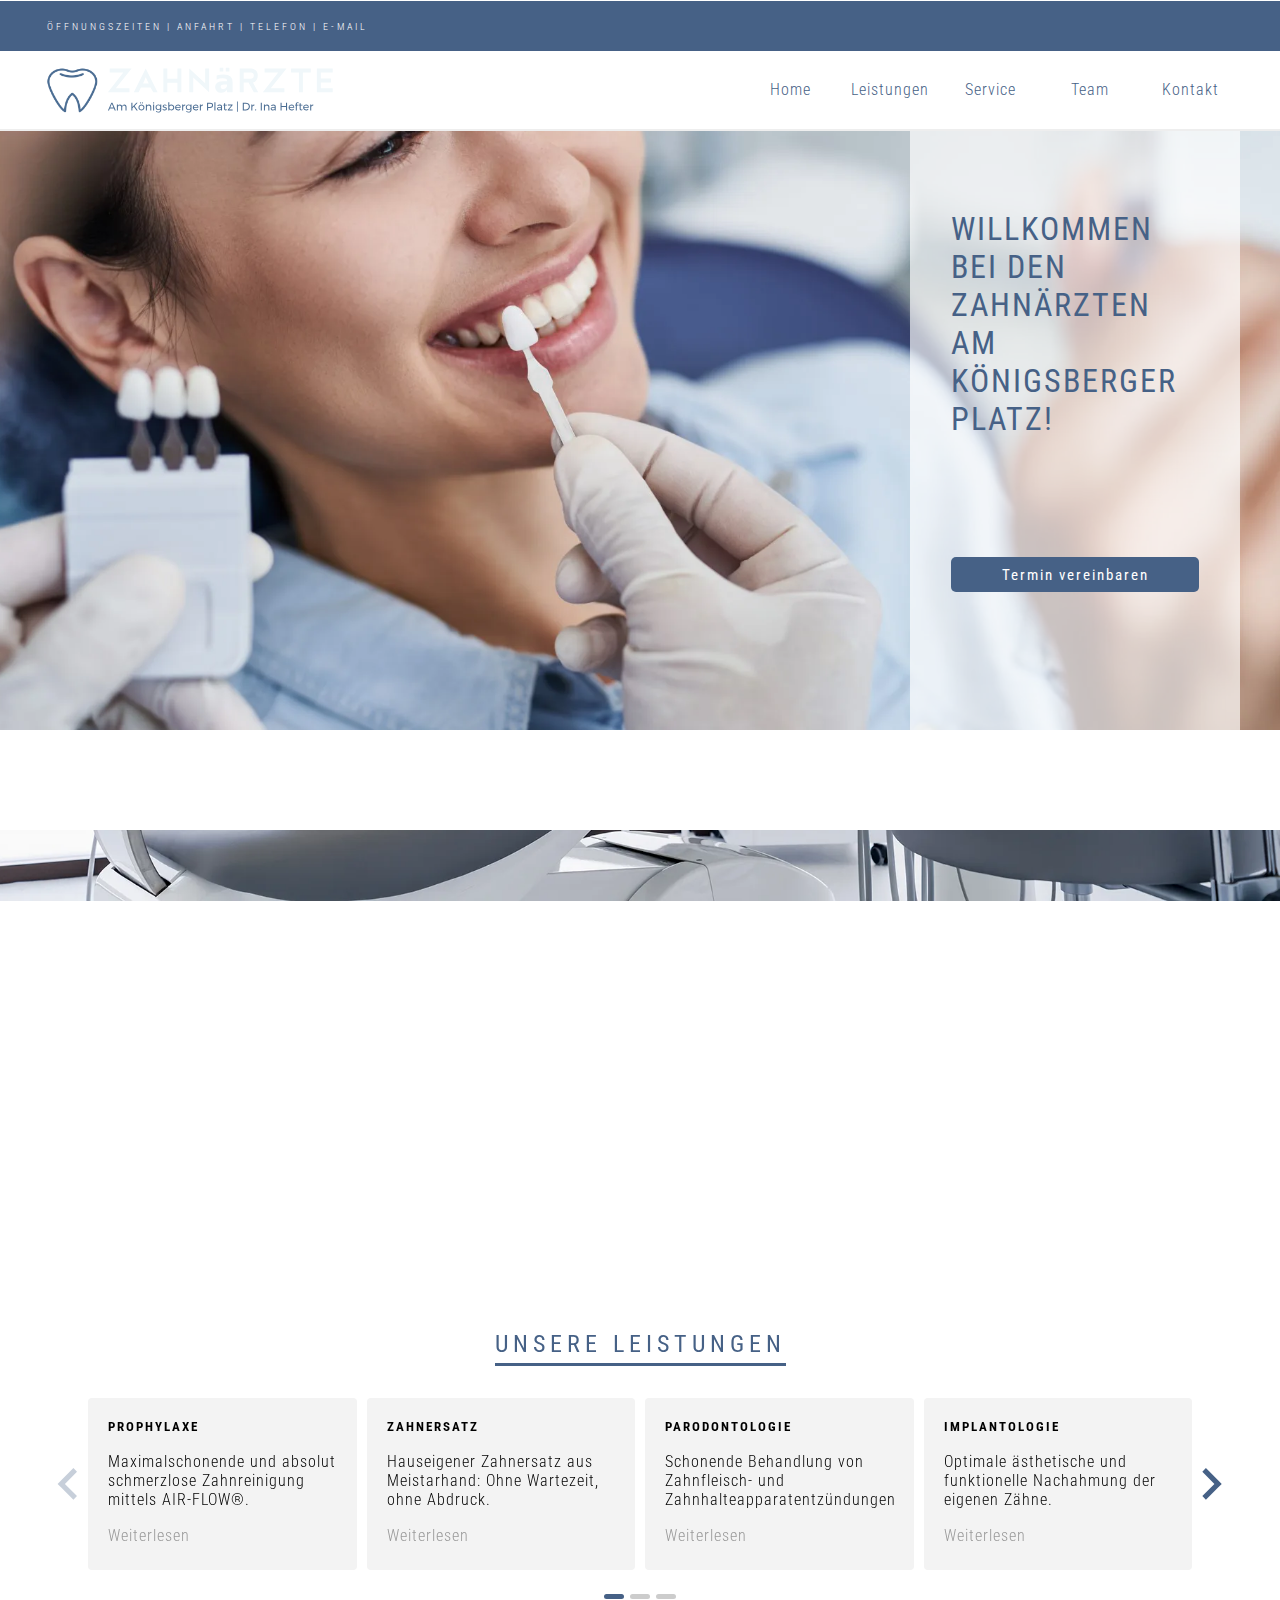
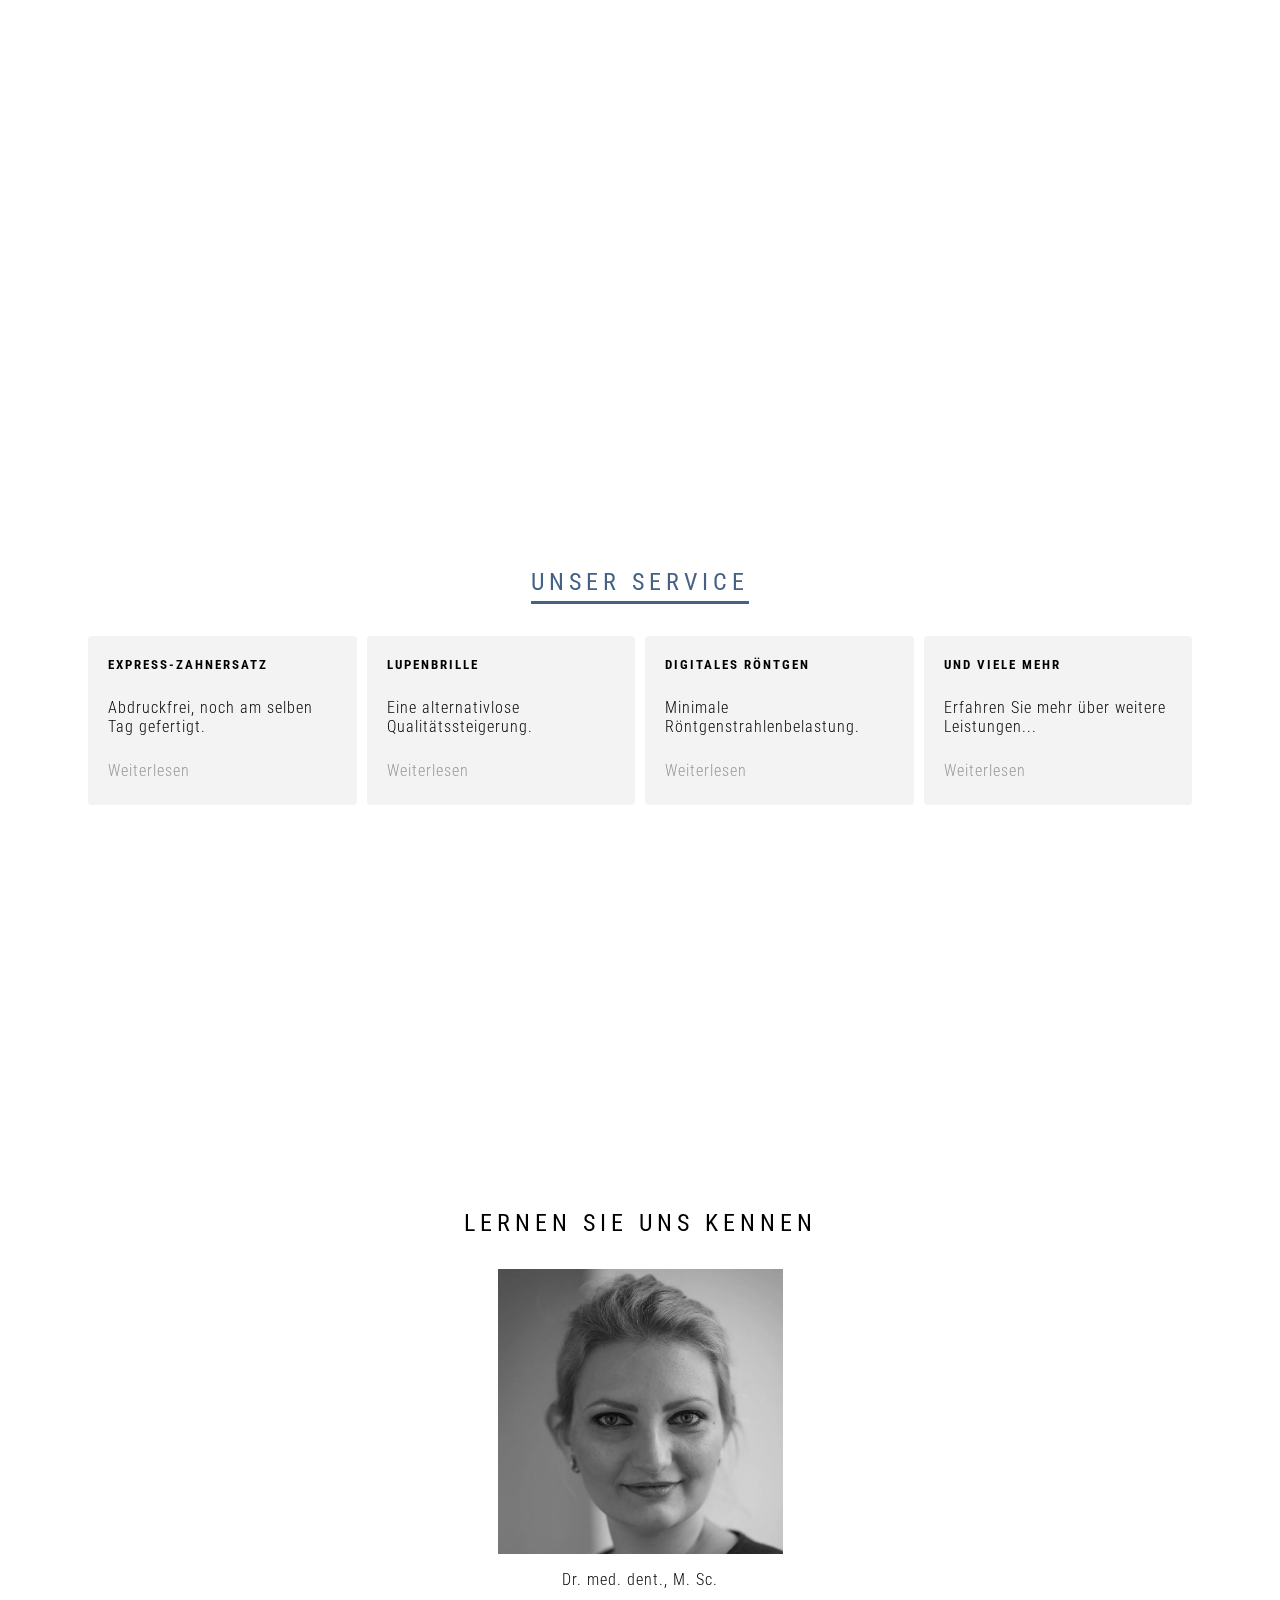
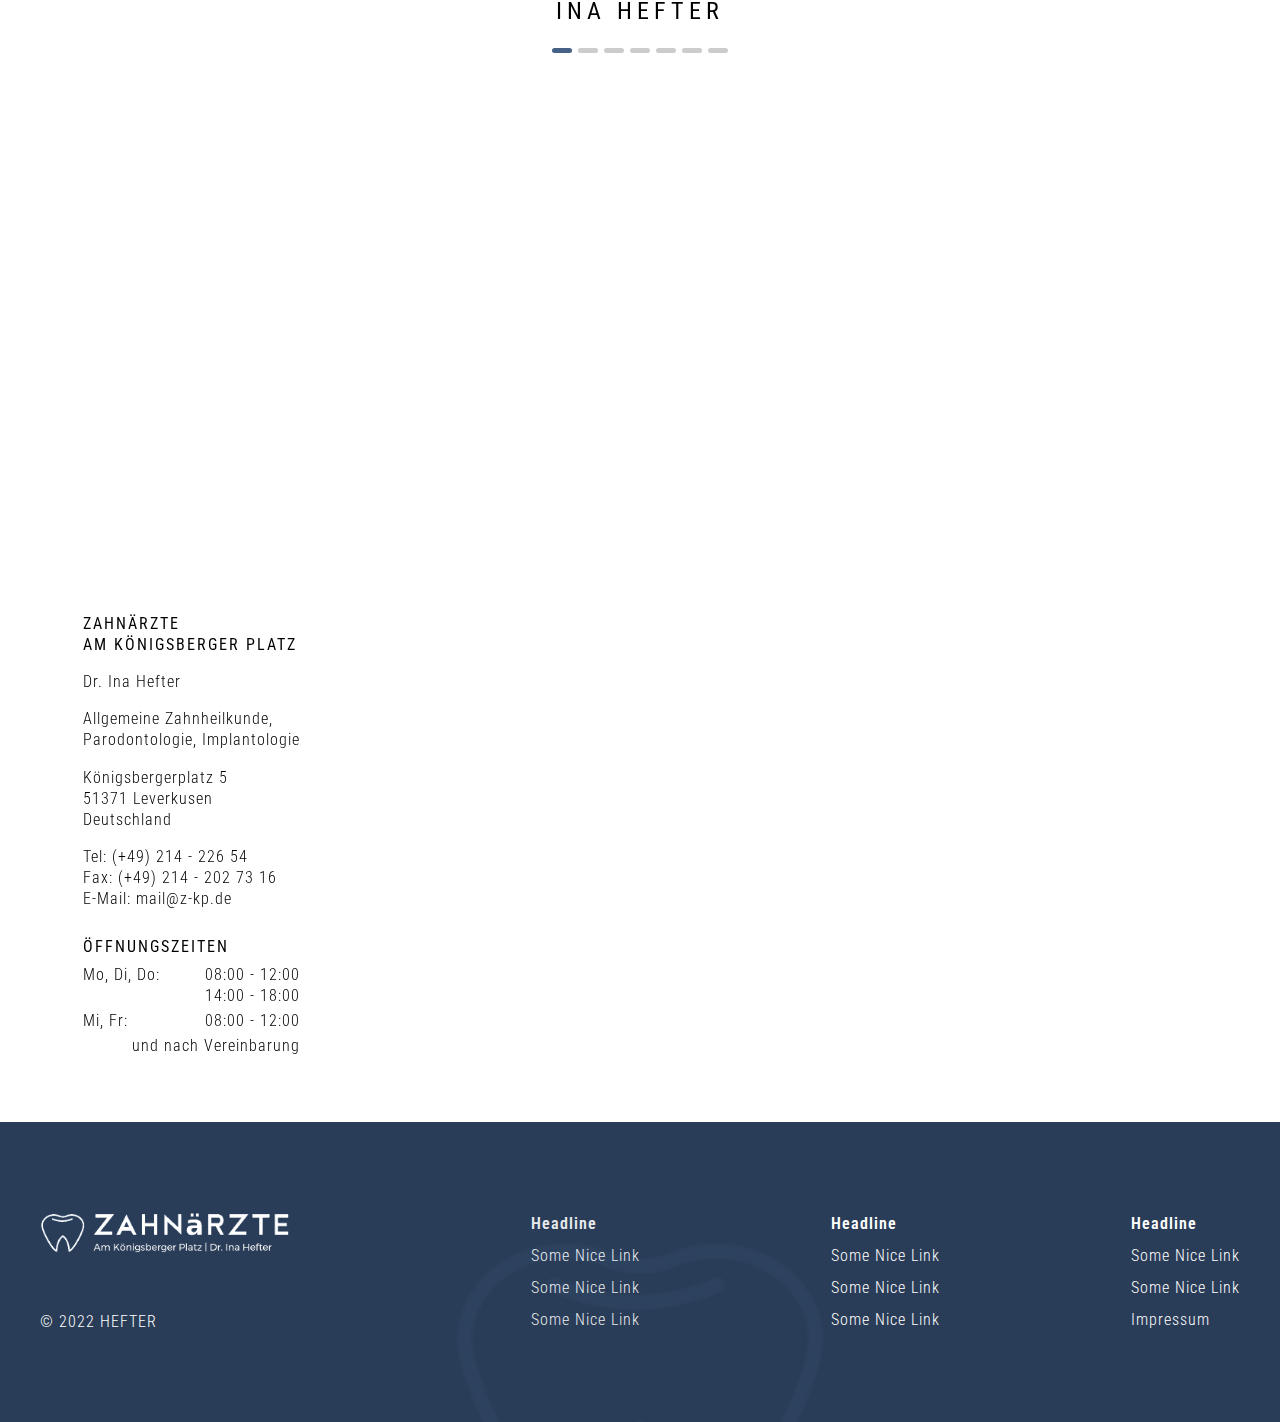
==== index.html @ f8d54158 "meta" ====
<!DOCTYPE html>
<html class="">

<head>
  <meta charset="utf-8" />
  <meta name="viewport" content="width=device-width, initial-scale=1.0, user-scalable=no" />
  <meta name="author" content="Yeon" />
  <meta name="msapplication-tap-highlight" content="no" />
  <meta name="mobile-web-app-capable" content="yes" />
  <meta property="og:title" content="Zahnärzte am Königsberger Platz | by Yeon">
  <meta property="og:type" content="information" />
  <meta property="og:image" content="https://z-kp.de/images/LOGO/1-A0B5CF.svg">
  <meta property="og:url" content="https://z-kp.de/">
  <meta name="twitter:card" content="https://z-kp.de/images/LOGO/1-A0B5CF.svg">
  <meta property="og:description" content="Die besten Zahnärzte in Leverkusen">
  <meta property="og:site_name" content="Zahnärzte am Königsberger Platz">
  <meta name="twitter:image:alt" content="Zahnärzte am Königsberger Platz">

  <title>Zahnärzte am Königsberger Platz | by Yeon</title>
  <link rel="shortcut icon" href="images/LOGO/logo1.ico">
  <link href="index2.css" rel="stylesheet" type="text/css" />
  <link href="https://fonts.googleapis.com/css?family=Ek+Mukta" rel="stylesheet" />
  <link rel="stylesheet" type="text/css" href="assets/splide-theme.css" />

  <script type="text/javascript" src="assets/jquery.min.js"></script>
  <link rel="stylesheet" href="https://cdnjs.cloudflare.com/ajax/libs/font-awesome/5.14.0/css/all.min.css"
    integrity="sha512-1PKOgIY59xJ8Co8+NE6FZ+LOAZKjy+KY8iq0G4B3CyeY6wYHN3yt9PW0XpSriVlkMXe40PTKnXrLnZ9+fkDaog=="
    crossorigin="anonymous" />
  <link rel="preconnect" href="https://fonts.googleapis.com">
  <link rel="preconnect" href="https://fonts.gstatic.com" crossorigin>
  <link
    href="https://fonts.googleapis.com/css2?family=Roboto+Condensed:wght@300;400&family=Roboto:wght@300&display=swap"
    rel="stylesheet">

</head>

<body onload="document.body.style.opacity='1'; window.scrollTo(0, 1);">

  <div id="lightbox">
    <div id="modal">
      <div id="modal-content">Content</div>
      <div id="closeButton">Schließen</div>
    </div>
  </div>

  <!-- HIER SIND DIE LIGHTBOXEN -->
  <div style="display:none;">
    <div id="yztest" class="lightbox-entry">
      Hallo Age!
    </div>
    <div id="inahefter" class="lightbox-entry">
      <div class="avatar-wrapper" style="background-color: inherit">
        <div class="avatar" style="
                  background-position: 60% 50%;
                  background-image: url(images/ina.webp);
                  padding-top: 14.3%;
                  margin: 30px;
                "></div>
        <div
          style="display: flex; flex-direction: column; justify-content: flex-start; align-items: flex-start; margin: 20px;">
          <div class="name" style="margin: 0">Dr. med. dent., M. Sc. Ina Hefter</div>
          <div class="info-text">
            Jahrgang 1985<br />
            Studium der Zahnmedizin an der Universität zu Köln
            (2004 – 2010)<br />
            Zahnärztliche Approbation (2011)<br />
            Angestellte Zahnärztin in zahnärztlicher Praxis Dr. Schulte Köln
            und Praxisgemeinschaft Dr. Anhöck/Sauser, Leverkusen (2012 –
            2016)<br />
            Übernahme der Praxisgemeinschaft Dr. Anhöck/Sauser, Leverkusen
            (2017)<br />
            Fort- und Weiterbildungen:<br /> 2012 Curriculum „Minimalinvasive
            Implantologie“<br /> Herne 2013 – 2016 Masterstudium „Orale
            Chirurgie/ Implantologie“ an der Danube Private University,
            Krems<br /> Österreich 2016 Curriculum Endodontie, Endoplus Akademie,
            Curriculum CAD/CAM (Dirgitale Zahnheilkunde)<br /> Hobbies: Zeichnen,
            Malen, angewandte Kunst
          </div>
        </div>
      </div>
    </div>
    <div id="prophylaxe" class="lightbox-entry">
      <div>
        <h1>Prophylaxe: Maximalschonende und absolut schmerzlose Zahnreinigung mittels AIR-FLOW®.</h1>
        <p>Maximalschonende und absolut schmerzlose Zahnreinigung mittels AIR-FLOW®MASTER-Gerät nach modernster
          EMS Guided biofilm therapy (GBT)
        </p>
        <p>Unsere speziell geschulten Assistentinnen benutzen ultrafeines Aminosäurepulver auf dem neuesten Stand
          der Medizintechnik und Wissenschaft der Prophylaxe. Dadurch erhalten unsere Patienten nicht nur eine
          sicherere und schonende, sondern auch eine angenehmere und zeitsparendere Behandlung.
          Durch die effektivere Entfernung der schädlichen mikrobiellen Beläge werden Munderkrankungen wie Karies
          und Parodontitis bei Erwachsenen und Jugendlichen viel früher erkannt oder komplett vermieden.
        </p>
        <hr />
        <ul>
          <li><b>Individualprophylaxe für Kinder und Jugendliche:</b> <br>Beratung zur Mundhygiene
            und Ernährung, Versiegelungen der Kauflächen und regelmäßige Fluoridierung stärkt die Zähne und erhält sie
            kariesfrei schon im Kindesalter </li>
          <li><b>Professionelle Zahnreinigung:</b><br>Hält Ihr Zahnfleisch gesund, und ihre Zähne
            hell, glatt und kariesresistent. Durch die regelmäßige Entfernung des schädlichen Zahnbelags an den
            unzugänglichen Stellen beugen Sie Karies und Parodontitis vor. Harte und weiche Beläge und Verfärbungen
            werden von den Zahnoberflächen, aus den Zwischenräumen/den Zahnfleischtaschen schmerzfrei entfernt.
            Anschließend erfolgt eine Fluoridierung, um die Zahnflächen vor erneuten Säureangriffen der
            Kariesbakterien zu schützen. Besonders wichtig ist sie auch für unsere Implantatpatienten. Durch die
            professionelle Zahnreinigung sowie den halbjährlichen Kontrolluntersuchungen (Recall) haben Sie den
            Grundstein für lang anhaltende Freude an Ihren eigenen natürlichen Zähne gelegt.</li>
          <li><b>UPT (unterstützende Parodontitistherapie):</b> <br>individuelle Nachsorge für
            unsere Parodontitispatienten. (Siehe unten)</li>
          <li><b>Recall: </b><br>Erinnerung an die jährliche Kontrolluntersuchung</li>
        </ul>
        <h1>UPT (Unterstützende Parodontitis Therapie)
        </h1>
        <p>
          Der schädliche bakterielle Zahnbelag (Biofilm) verursacht die chronische Parodontitis. Deshalb ist eine
          regelmäßige Nachsorge zur langfristigen erfolgreichen Bekämpfung der wiederkehrenden Zahnbettentzündung
          unabdingbar. Um langfristige Stabilisierung der
          Entzündungsfreiheit zu erreichen, sollte jeder Patient nach der Parodontitis -
          Hauptbehandlung in das Nachsorgeprogramm (UPT) aufgenommen werden. Die neuesten wissenschaftlichen Studien
          haben außerdem nachgewiesen, dass diese chronische Erkrankung der Mundhöhle auch enorme Auswirkungen
          auf die allgemeine Gesundheit hat. Sie ist mit stark erhöhtem Risiko für Herz-Kreislauf-Erkrankungen,
          Schlaganfälle, Diabetes, Frühgeburten
          und Atemwegserkrankungen verbunden. Dadurch gewinnt die Früherkennung und Kontrolle dieser Erkrankung noch
          mehr an Bedeutung, da sie neben Zahnverlust auch andere gravierendere Folgen für Ihre allgemeine Gesundheit
          haben kann. <br><br> Bei der UPT wird ein strikt individueller Prophylaxe-Plan für jeden Patienten erstellt,
          als Voraussetzung für die erfolgreiche Bekämpfung des schädlichen Biofilms. Unsere speziell geschulte
          Prophylaxemitarbeiterin trägt dafür Sorge, den Patienten zu instruieren und motivieren, zu Hause die
          geeignete Mundhygiene zu betreiben. Das individuelle Parodontitisrisiko und die Häufigkeit der
          Kontrollbesuche werden ermittelt, die kritischen Stellen an den Zahn- bzw. Wurzeloberflächen erkannt und von
          diesen Bakterien in weicher (Granulationsgewebe) oder mineralisierter Form (Konkremente) regelmäßig befreit.
          Nur durch diese gezielte und regelmäßige Prophylaxe und Remotivation hält man die immer wiederkehrende
          Entzündung in Schach. Ausgesprochen wichtig ist dieser Aspekt bei Patienten mit Zahnimplantaten. Die
          Implantate bedürfen einer viel penibleren Nachsorge und Pflege zur Vorbeugung einer Zahnfleischentzündung
          im Vergleich zu den eigenen Zähnen.</p>
        <p></p>
      </div>
    </div>

    <div id="prothetik" class="lightbox-entry">
      <h1 style="padding-bottom: 5px;border-bottom: 3px solid var(--primary-color);width: fit-content;">Prothetik</h1>
      <ul style="padding-left: 1.3rem">
        <li><b>Festsitzender Zahnersatz:</b> Inlays Kronen/ Kronen/ Brücken aus Gold, Metallkeramik,
          Vollkeramik</li>
        <li><b>Implantatgetragener festsitzender oder herausnehmbarer Zahnersatz </b> </li>
        <li><b>Herausnehmbar Zahnersatz</b></li>
        <li><b>Deutsches Meisterlabor:</b> Unser
          Meister-geführtes Praxislabor fertigt im Haus jede zahntechnische Arbeit für unsere Patienten vollständig und
          ausnahmslos an. Damit erfüllen wir die erwarteten hohen ästhetischen Ansprüche
          und Qualität der Einzelanfertigungen und haben immer einen persönlichen Ansprechpartner vor Ort. Durch
          die modernste Technik können wir metallfreie keramische Kronen und Brücken am gleichen Tag fertigstellen,
          sodass die Patienten
          nicht mit lästigen Provisorien und extra Anprobeterminen wochenlang rechnen müssten. Patienten, die unter
          starkem Würgereiz oder Atemwegserkrankugen leiden, können erleichtert sein: Diese Laser-Technik ermöglicht die
          Abdrucknahme innerhalb von Sekunden und ohne fließende Silikonmassen im Mund.
          Biokompatibilität, Substanzschonung, Ästhetik, Behandlungskomfort, lange Haltbarkeit und Stabilität sind
          ausschlaggebend für uns, damit Sie wieder selbstbewusst lächeln, sprechen und abbeißen können, auch wenn Sie
          schon Zahnverlust erlitten haben.
        </li>

      </ul>
    </div>

    <div id="asthetik" class="lightbox-entry">
      <h1>Asthetik</h1>
      <ul>
        <li><b>Zahnaufhellung (Bleaching vor Ort, Anfertigung von Bleachingschienen für Nutzung zu
            Hause):</b>
          Der natürliche Prozess des Nachdunkelns unserer Zähne wird durch ein schonendes Verfahren aufgehoben. Je nach
          Methode kann eine Aufhellung um mehrere Farbstufen erreicht werden.</li>
        <li><b>Zahnstellungskorrekturen:</b> unsichtbare Schienen zur Begradigung der Frontzähne</li>
        <li><b>hochwertige zahnfarbene Füllungen aus Composite </b> </li>
        <li><b>keramische Veneers (Abdeckung):</b> Das sind hauchdünne Verblendschalen auch
          hochwertiger Keramik, die meist auf die Frontzähne aufgeklebt werden. Dadurch kann man zahnsubstanzschonend
          Stellungskorrekturen vornehmen und eine Harmonisierung des Zahnbogens erreichen. Diese sind hochglanz-poliert
          und glasiert und
          verfärben sich nicht.</li>
        <li><b>keramische Inlays und Teilkronen:</b> bei größeren Substanzverlusten im
          Seitenzahnbereich, und wenn eine normale Zahnfüllung keine Stabilität für den Zahn bieten kann</li>
        <li><b>vollkeramische Kronen:</b> Durch die natürliche Farbgebung und das wunderbare
          Anschmiegen des Zahnfleisches am Kronenübergang sehen die überkronten Zähne den natürlichen Zähnen zum
          Verwechseln ähnlich.</li>
      </ul>

    </div>

    <div id="implantologie" class="lightbox-entry">
      <h1>Implantologie</h1>
      <p>Zahnerhalt ist immer unser oberstes Ziel. Sind allerdings die Möglichkeiten ausgeschöpft, kann man durch
        Titanimplantate verloren gegangene Zähne optimal ersetzen. Fast jede klinische Situation kann behoben werden:
        vom Ersatz eines fehlenden Einzelzahn ohne Beschädigung der Nachbarzäzne bis hin zur Vollprothese, die fest
        fixiert werden kann. Durch die Nachahmung der natürlichen Zahnwurzeln kann man Ihre Lebensqualität und Ihr
        unbeschwertes Lächeln wiederherstellen. Wir arbeiten mit Implantaten der Firma Camlog/Conelog, einer der
        führenden Anbieter von Komplettsystemen und Produkten für die dentale Implantologie und restaurative
        Zahnheilkunde.
      </p>
      <hr />
      <p>Dank der Zahnimplantate haben wir eine sichere zeitgemäße Alternative zum
        herkömmlichen Zahnersatz. Die Implantate kommen in der Funktion und dem Aussehen den natürlichen eigenen Zähnen
        am nächsten. Sie sind in jedem Alter möglich und eignen sich zum Ersatz von einem bis zu mehreren Zähnen. Oft
        wird dadurch konventioneller herausnehmbarer Zahnersatz heutzutage vollständig vermieden, was zu einer extremen
        Steigerung des Wohlbefindens und der Lebensqualität führt.
        <br><br>
        Der verlorene Zahn hinterlässt eine Lücke im Kieferknochen, in die das Implantat (künstliche Zahnwurzel aus
        reinem Titan) schmerzfrei hineingeschraubt wird. Nach Heilung wird darauf ein Aufbau und eine
        Krone/Prothesenverankerung angebracht. Somit vermeidet man unnötigen Verlust gesunder Zahnsubstanz der
        angrenzenden Nachbarzähne, die bei der konventionellen Brücke geschliffen werden müssen. <br>
        Auch bei zahnlosen Kiefern ist die Befestigung der Prothesen durch Einsatz von Implantaten möglich. Eine
        vorherige penible Untersuchung der Knochenverhältnisse ist Voraussetzung dafür. Die Implantate verhindern
        dadurch sogar weiteren unphysiologischen Knochenabbau, da sie durch die Wiederherstellung der Funktion den
        Knochen wieder günstig belasten.
        Dank moderner minimalinvasiver Verfahren können die operativen Eingriffe schonend und schnell gestaltet werden.
        Die chirurgischen Maßnahmen sind - wenn gut geplant und rechtzeitig durchgeführt - kaum belastend und oft
        blutungsarm für den Patienten, sodass man kaum Schwellungen, Schmerzen oder Blutergüssen befürchten muss.
      </p>
    </div>

    <div id="kariesbehandlung" class="lightbox-entry">
      <ul>
        <li><b>Früherkennung von Karies</b></li>
        <li><b>Minimalinvasive Füllungen</b> </li>
        <li><b>Zahnfarbene Füllungen aus Composite</b></li>
        <li><b>Inlays, Teilkronen, Vollkronen:</b> je nach Defektgröße führen diese zahntechnischen
          Restaurationen zur langjährigen Stabilisierung von ihren Zähnen. Gerade bei abgebrochenen, geschwächten, groß
          gefüllten oder wurzelbehandelten Zähnen und zur Vorbeugung von Zahnbruch, der evtl. zu Zahnverlust führen
          kann, ist dies eingesteht sinnvolle Maßnahme.</li>
      </ul>
    </div>

    <div id="parodontologie" class="lightbox-entry">
      <h1>Parodontologie</h1>
      <h2>
        Behandlung von Zahnfleisch- und Zahnhalteapparatentzündungen</h2>
      Die Parodontitis (Parodontose, bakterielle Entzündung des Zahnhalteapparates) ist eine der weltweit am
      weitesten verbreiteten chronischen Erkrankungen bei den Erwachsenen. Sie zerstört Teile des Zahnhalteapparates
      und verläuft anfangs schmerzlos, schreitet aber langsam und unaufhörlich voran bis die ersten Symptome
      (blutendes Zahnfleisch, schlechter Geschmack-/ Mundgeruch, Zahnlockerung) kommen. Diese chronische Erkrankung
      ist heutzutage der Hauptgrund für Zahnverlust ab dem 40. Lebensjahr und ist zur Volkskrankheit geworden
      (Die letzten deutsche Mundgesundheitsstudien weisen auf eine Behandlungsbedürftigkeit von fast jedem dritten
      Erwachsenen ab dem 35.LJ.). Deswegen hat sich unsere Praxis gezielt auf ihre Bekämpfung konzentriert.
      <br><br>
      <h2>Details</h2> <br><br>
      Sie beginnt meist mit einer latenten Zahnfleischentzündung, die unbehandelt auf den Kieferknochen schleichend
      übergeht
      und den Zahnhalteapparat zerstört. Die Zahnwurzeln sind immer weniger im
      Knochen verankert, es kommt zunehmende Zahnlockerung, Blutung, Aufbissschmerz und es droht Zahnverlust.
      Haupturache für die Entstehung der Parodontitis ist der schädliche bakterielle Zahnbelag (Biofilm), jedoch
      nicht allein: Viele andere Einflüsse (Rauchen, genetische Veranlagung, Hormonumstellungen, Diabetes und
      bestimmte Immunerkrankungen, unzureichende
      Mundhygiene) sind Risikofaktoren, die den Ausbruch der Parodontitis zusätzlich fördern oder ihre Behandlung
      erschweren. Umgekehrt bestehen laut aktueller wissenschaftlicher Studien
      Zusammenhänge zwischen Parodontitis als Ursache für schwer eingestellte Diabetes, Atemwegserkrankungen,
      Herzinfarkt- bzw. Schlaganfallrisiko oder Frühgeburten. Durch eine frühzeitige Erkennung und Ursachenforschung
      lässt sich diese Zahnbettentzündung gezielt erfolgreich behandeln. Das führt dazu, dass immer mehr betroffene
      Patienten, die sich regelmäßig behandeln lassen, ihre eigenen Zähne bis ins hohe Alter erhalten können.
      <br><br>
      Unsere Überzeugung ist es, dass zeitgemäße Zahnmedizin auf Zahnerhalt anstatt Zahnersatz basieren soll. Und
      das ist unser Ziel. (Denn auch der beste Zahnersatz ist nicht mit den eigenen Zähnen gleichzusetzen.)<p></p>
      <p></p>
    </div>

    <div id="endodontie" class="lightbox-entry">
      <h1>Zahnnerv-/ Wurzelbehandlung (Endodontie) </h1>
      <p>
        Endodont bedeutet aus dem Griechischen "das Zahninnere", also der Zahnnerv, der sich in einem grazilen Kanal
        in der Zahnwurzel befindet und an der Wurzelspitze eine Verbindung mit dem Kieferknochen hat. Der Zahnnerv
        entzündet sich in den meisten Fällen aufgrund von Kariesbakterien, die in das Zahninnere vorgedrungen sind.
        Die Entzündung wandert entlang der Wurzelspitze in den Kieferknochen und zerstört ihn. Früher war der Erfolg
        der Wurzelbehandlung sehr stark von der Kanalanatomie (Krümmung und Weite der Nervkanäle, vor allem bei den
        großen Backenzähnen) abhängig und war deswegen meist risikobehaftet. Durch moderne endodontische Behandlung
        wird die Zahnnerverkrankung mit sehr hoher Erfolgsrate geheilt werden. Laut der Deutschen Gesellschaft für
        Zahnerhaltung besteht für eine unkomplizierte Erstbehandlung eine Erfolgschance von bis zu 95%. Mit feinen
        speziellen Instrumenten und desinfizierenden Spülungen wird das entzündliche Gewebe je nach Schweregrad in
        einer oder mehreren Sitzungen unter örtlicher Betäubung schmerzfrei eliminiert, der Hohlraum wird mit einem
        biokompatiblen Material gefüllt. Somit bleibt der eigene Zahn erhalten und muss nicht durch künstliche
        Zahnwurzel (Implantat) oder Brücke ersetzt werden.</p>
      <h2>Chirurgische Wurzelbehandlung (Wurzelspitzenresektion): </h2>
      <p>
        In den seltenen oder komplexen Fällen, wo die standardmäßige Wurzelbehandlung trotz aller Sorgfalt nicht den
        gewünschten Erfolg erreicht, muss die infizierte Wurzelspitze in einem kleinen chirurgischen Eingriff unter
        örtlicher Betäubung entfernt werden, um den Zahnerhalt zu sichern.</p>
      <p></p>
    </div>

    <div id="implantologie" class="lightbox-entry">
      <p></p>
      <h1>Implantologie / minimalinvasive Oralchirurgie</h1>
      <p>Dank der Zahnimplantate haben wir eine sichere zeitgemäße Alternative zum
        herkömmlichen Zahnersatz. Die Implantate kommen in der Funktion und dem Aussehen den natürlichen eigenen
        Zähnen am nächsten. Sie sind in jedem Alter möglich und eignen sich zum Ersatz von einem bis zu mehreren
        Zähnen. Oft wird dadurch konventioneller herausnehmbarer Zahnersatz heutzutage vollständig vermieden, was zu
        einer extremen Steigerung des Wohlbefindens und der Lebensqualität führt.
        <br><br>
        Der verlorene Zahn hinterlässt eine Lücke im Kieferknochen, in die das Implantat (künstliche Zahnwurzel aus
        reinem Titan) schmerzfrei hineingeschraubt wird. Nach Heilung wird darauf ein Aufbau und eine
        Krone/Prothesenverankerung angebracht. Somit vermeidet man unnötigen Verlust gesunder Zahnsubstanz der
        angrenzenden Nachbarzähne, die bei der konventionellen Brücke geschliffen werden müssen. <br>
        Auch bei zahnlosen Kiefern ist die Befestigung der Prothesen durch Einsatz von Implantaten möglich. Eine
        vorherige penible Untersuchung der Knochenverhältnisse ist Voraussetzung dafür. Die Implantate verhindern
        dadurch sogar weiteren unphysiologischen Knochenabbau, da sie durch die Wiederherstellung der Funktion den
        Knochen wieder günstig belasten.
        Dank moderner minimalinvasiver Verfahren können die operativen Eingriffe schonend und schnell gestaltet
        werden. Die chirurgischen Maßnahmen sind - wenn gut geplant und rechtzeitig durchgeführt - kaum belastend
        und oft blutungsarm für den Patienten, sodass man kaum Schwellungen, Schmerzen oder Blutergüssen befürchten
        muss.
      </p>
      </h3>
      <p></p>
    </div>

    <div id="kinderzahnheilkunde" class="lightbox-entry">
      <h1>Kinderzahnheilkunde</h1>
      <p>Wir möchten ihre Kinder von Anfang an begleiten und für gesundes und glückliches
        Lächeln bei
        ihnen sorgen. Gerade durch ein frühzeitiges, stressfreies und spielerisches Heranführen an den
        Zahnarzt bauen wir Vertrauen bei ihrem Kind als Basis für eine langjährige Betreuung auf. Diese
        Betreuung macht ihre Kleinen und sie als Eltern glücklich.<br>Durch die frühzeitigen prophylaktischen Maßnahmen
        profitieren sowohl die Milchzähne, als auch
        später das bleibende Gebiss. <br>Aufklärung über Krankheitsursachen und deren Vermeidung, Ernährungsberatung,
        individuelle
        Mundhygieneberatung und geeignete Fluoridierungsmaßnahmen unterstützen Sie und Ihr Kind bei
        der Gesunderhaltung der Milchzähne und des bleibenden Gebisses. Verbesserungsmöglichkeiten
        werden gezielt aufgezeigt und erklärt und der Umgang mit der täglichen Mundhygiene spielerisch
        geübt.<br><br>Ein freundliches und kompetentes Team steht den Kleinen von Anfang an zur Seite. Auch
        Zahnfehlstellungen erkennen wir und weisen Sie frühzeitig auf eine erforderliche Behandlung bei
        einem Kieferorthopäden hin.</p>
    </div>

    <div id="funktionsstherapie" class="lightbox-entry">
      <h1>Funktionsstherapie</h1>
      <p>Fehlregulationen des Kiefergelenks und der Kau- oder Wirbelsäulenmuskulatur
        können verschiedene diffuse Beschwerden verursachen: Gelenkgeräusche, Schmerzen, Schwindel, Tinnitus oder
        Muskelverspannungen. Der Überbegriff dafür heißt Craniomandibuläre Dysfunktion (CMD). Durch die Anfertigung
        individueller Schienen, die zu speziellen Zeiten von de Patienten getragen werden und in Zusammenarbeit mit
        Physiotherapeuten oder Osteopathen lassen sich diese Beschwerden behandeln.
      </p>
    </div>

    <div id="alterszahnheilkunde" class="lightbox-entry">
      <h1>Alterszahnheilkunde</h1>
      <p>Aufgrund der Bevölkerungsentwicklung mit steigender Lebenserwartung wird die
        Geratostomatologie immer mehr an Bedeutung gewinnen. Die Behandlung von Senioren und pflegebedürftigen
        Menschen stellt Ärzte und Asisstenz vor große Herausforderungen. Zu beachten sind verschiedenste
        Allgemeinerkrankungen
        mit deren Medikation, sowie ein verständlicher Umgang mit den Patienten / Pflegekräften / gesetzlichen
        Betreuern und spezielle Therapieformen, die für pflege- oder betreuungsbedürftige Patienten zugeschnitten
        sind.
        Typische Herausforderungen im Bereich der Alterszahnheilkunde sind stark atrophierte Kieferverhältnisse,
        Mundtrockenheit, schwere Parodontalerkrankungen, Bissabsenkung, Druckstellen, erschwerte häusliche Mundhygiene
        aufgrund von Demenz, vermindertem Sehvermögen oder abnehmender Geschicklichkeit, schlechtere Voraussetzungen
        für operative Eingriffe aufgrund des kompromittierten Allgemeinzustandes. Ein geringer prothetischer oder
        chirurgischer Aufwand mit speziellen kleinen Implantaten , die Beachtung einer einfachen Handhabung und
        Reinigungsfähigkeit der Prothetik zur Entlastung der Patienten und Pflegepersonen sind besonders wichtig.

      </p>
    </div>
    <!-- ENDE DER LEISTUNGEN-LIGHTBOXEN -->
    <!-- START DER SERVICES-LIGHTBOXEN -->

    <div id="express" class="lightbox-entry">
      <h1>Zahnersatz: Hauseigener Zahnersatz aus Meistarhand: Ohne Wartezeit, ohne Abdruck</h1>
      <p>Abdruckfrei, noch am selben Tag gefertigt.</p>
      <hr />
      <p>
        Unser vollausgestattetes Zahntechniklabor ermöglicht die Herstellung vollkeramischer Zahnrestaurationen am
        selben Tag der
        Zahnbehandlung, und das auch noch abdruckfrei. Nie wieder Würgereiz, lästige Provisorien oder wochenlange
        Wartezeit bis zur
        endgültigen Versorgung für unsere Patienten. Die digitale Fertigung erlaubt eine kaum manuell erreichbare
        Präzision trotz der
        Schnelligkeit. Das ist unser Service und Qualitatsanspruch für Sie!
      </p>

    </div>

    <div id="lupenbrille" class="lightbox-entry">
      <h1>Lupenbrille: Eine alternativlose Qualitätssteigerung</h1>
      <p>Für noch höhere Behandlungsgenauigkeit erfolgt jede Behandlung unter 4-8-facher Vergrößerung und schattenfreier
        LED-Beleuchtung, denn:
        „Man kann nur das behandeln, was man sehen kann!“ Behandle das, was Du siehst, You can only only treat what you
        can see,
        Prof. Syngcuk Kim, Dep. of Endodontics, University of Pennsylvania.
      </p>
    </div>

    <div id="roentgen" class="lightbox-entry">
      <h1>Digitales Röntgen: Minimale Röntgenstrahlenbelastung</h1>
      <p>Dank bestmöglicher Detailschärfe und 90%-er Reduktion der Röntgen-Strahlenbelastung ermöglicht die modernste
        Medizintechnik genaueste
        Diagnostik, sicherste Behandlungsplanung und schnellste Kommunikation mit überweisenden Kollegen.
      </p>
    </div>

    <div id="mehrleistungen" class="lightbox-entry">
      <h1>Unser Service für Sie</h1>
      <ul>
        <li>Früh- und Abendsprechstunde für Berufstätige oder Schichtarbeitende</li>
        <li>Barrierefreie und behindertengerechte Auffahrt</li>
        <li>Aufzug</li>
        <li>Kostenfreie Parkplätze vor dem Ärztehaus</li>
        <li>klimatisierte Räume</li>
        <li>kostenlosen Erinnerungsservice per Post/Telefon</li>
        <li>gute Verkehrsanbindung mit den öffentlichen Verkehrsmitteln (Buslinien 207, 210, 211 unmittelbar vor
          dem
          Ärztehaus, S-Bahn Haltestelle Leverkusen-Rheindorf 7 Minuten fußläufig zu erreichen)</li>
        <li>Sprachen: Englisch, Russisch, Bulgarisch, Polnisch</li>
        <li><b>Lupenbrille:</b> Unsere Zahnärzte behandeln ausschließlich mit Lupenbrille. Die individuell
          angepasste Optik, schattenfreie Ausleuchtung des Behandlungsfehlers ermöglicht präzises Arbeiten im
          Detail,
          optimale Qualitätskontrolle und Früherkennung der Defekten.</li>
        <li><b>Deutscher Meisterzahnersatz:</b> Wir arbeiten ausschließlich mit unserem eigenen Meisterlabor im
          Haus. Ein
          erfahrener Zahntechniker ist bei Bedarf (zwecks Reparaturen, Anproben, Farbbestimmung,
          Terminabsprache)
          sofort verfügbar.</li>
        <li>Interdisziplinäre Zusammenarbeit mit Kieferorthopäden, Mund-Kiefer-Gesichtschirurgen, Allergologen
        </li>
        <li>Hausbesuche/Besuche im Altenheim und Kindergarten</li>
      </ul>
    </div>
    <!-- ENDE DER SERVICES-LIGHTBOXEN -->
    <!-- START DER IMPRESSUM-LIGHTBOX -->
    <div id="impressum" class="lightbox-entry">
      <h1>Impressum</h1>
      <h5 style="font-size: 1rem;margin-bottom: 0;">Zahnärzte <br>am Königsberger Platz</h5>
      <p style="font-size: 1rem;">Dr. Ina Hefter</p>
      <p style="padding-top: 1px; ">Allgemeine Zahnheilkunde,<br>
        Parodontologie, Implantologie</p>
      <p style="padding-top: 1px; ">
        Königsbergerplatz 5 <br>
        51371 Leverkusen <br>
        Deutschland</p>
      <p style="padding-top: 1px; ">
        Tel: <a href="tel:+4921422654" style="text-decoration:none">(+49) 214 - 226 54</a><br>
        Fax: <a href="tel:+492142027316" style="text-decoration:none">(+49) 214 - 202 73 16</a><br>
        E-Mail: <a href="mailto:mail@z-kp.de" style="text-decoration:none">mail@z-kp.de</a></p>
      <p>Alle Bilder stammen von stutterstock.com</p>
    </div>
    <!-- ENDE DER IMPRESSUM-LIGHTBOX -->
  </div>

  <div class="shader"></div>
  <div id="topbar" class="collapsed">
    <div class="col-wrapper">
      <div>
        <a href="#contact">Öffnungszeiten | Anfahrt | Telefon | E-Mail</a>
      </div>
      <div id="socialBar" class="hide-mobile">
        <a target="_blank" href="tel:+492218011999"><i class="fas fa-phone"></i></a>
        <a target="_blank" href="mailto:contact@Dentist-Ina.com"><i class="fas fa-envelope"></i></a>
        <a target="_blank" href="http://maps.google.com/?q=Neusserstraße 467, 50733 Köln"><i
            class="fas fa-directions"></i></a>
        <a target="_blank"
          href="https://www.google.com/search?q=zahn%C3%A4rzte%20am%20k%C3%B6nigsberger%20platz&sxsrf=ALeKk00UzcbGrI6b-o5unY0PDPpUFQCV6g:1599238835258&npsic=0&rflfq=1&rlha=0&rllag=51063711,6956177,10&tbm=lcl&rldimm=15426957844332437813&lqi=CiF6YWhuw6RyenRlIGFtIGvDtm5pZ3NiZXJnZXIgcGxhdHpaLwoKemFobsOkcnp0ZSIhemFobsOkcnp0ZSBhbSBrw7ZuaWdzYmVyZ2VyIHBsYXR6&ved=2ahUKEwiK3b71_M_rAhUG8BQKHVZvBE8QvS4wBXoECA0QKQ&rldoc=1&tbs=lrf:!1m4!1u3!2m2!3m1!1e1!1m4!1u2!2m2!2m1!1e1!2m1!1e2!2m1!1e3!3sIAE,lf:1,lf_ui:2&rlst=f#rlfi=hd:;si:15426957844332437813,l,CiF6YWhuw6RyenRlIGFtIGvDtm5pZ3NiZXJnZXIgcGxhdHpaLwoKemFobsOkcnp0ZSIhemFobsOkcnp0ZSBhbSBrw7ZuaWdzYmVyZ2VyIHBsYXR6;mv:[[51.063832,6.956991899999999],[51.0627311,6.9560211]];tbs:lrf:!1m4!1u3!2m2!3m1!1e1!1m4!1u2!2m2!2m1!1e1!2m1!1e2!2m1!1e3!3sIAE,lf:1,lf_ui:2"><i
            class="fab fa-google"></i></a>
      </div>
    </div>
  </div>

  <div id="topbarb">
    <div id="topmenu">
      <a href="#">
        <div class="logo"></div>
      </a>
      <nav class="hide-mobile">
        <div>
          <a href="#">
            <div class="item">Home</div>
          </a>
        </div>
        <div>
          <a href="#Leistungen">
            <div class="item">Leistungen</div>
          </a>
        </div>
        <div>
          <a href="#Service">
            <div class="item">Service</div>
          </a>
        </div>
        <div>
          <a href="#Team">
            <div class="item">Team</div>
          </a>
        </div>
        <div>
          <a href="#contact">
            <div class="item">Kontakt</div>
          </a>
        </div>
      </nav>
      <div class="hamburger show-mobile">
        <i class="fas fa-bars"></i>
        <i class="fas fa-times"></i>
      </div>
    </div>
  </div>
  <div id="content">
    <div class="stage" id="stage">
      <div class="stage-content-wrapper">
        <div class="stage-dummy-section"></div>
        <div class="stage-section" style="border-radius: var(--border-radius); color: var(--primary-color)">
          <h1>
            Willkommen bei den Zahnärzten am Königsberger Platz! </h1>
          <!-- <p>Wir stehen für
            Kompetenz, Herzlichkeit und Teamgeist! Uns liegt am Herzen, dass
            unsere Patienten gern und ohne Angst zu uns kommen. Langjährige
            Zufriedenheit und ein schönes gesundes Lächeln sind unsere Ziele!
          </p> -->
          <a target="_blank" class="OTP-link" href="https://zkp-hefter.termin.dampsoft.net/">Termin vereinbaren</a>
        </div>
      </div>
    </div>
    <div class="section google-rating">
      <div class="elfsight-app-b4c7bb53-dd65-490b-9a5d-13d086897b8f"></div>
    </div>
    <a class="anchor" id="Leistungen"></a>
    <div class="section-image products"></div>


    <div class="section product-slider splide" style="overflow-x: hidden;">
      <h2 class="title" style="color: var(--primary-color);
      padding-bottom: 5px;
      border-bottom: 3px solid var(--primary-color);
      width: fit-content;
      margin: 0 auto 2rem;">Unsere Leistungen</h2>
      <div style="display: flex;" class="splide__track">
        <!--START Leistung-->

        <div class="cards grey splide__list" id="leistungen-slider">
          <div class="card splide__slide" data-lightbox="prophylaxe">
            <div class="card-inner">
              <h5><i class="fas fa-shield-alt"></i> Prophylaxe</h5>
              <p>
                Maximalschonende und absolut schmerzlose Zahnreinigung mittels AIR-FLOW®.
              </p>
              <div class="linkbutton">
                <a class="readmore">Weiterlesen <i class="fas fa-chevron-right"></i></a>
              </div>
            </div>
          </div>

          <div class="card splide__slide" data-lightbox="prothetik">
            <div class="card-inner">
              <h5><i class="fas fa-tooth"></i> Zahnersatz</h5>
              <p>
                Hauseigener Zahnersatz aus Meistarhand: Ohne Wartezeit, ohne Abdruck.
              </p>
              <div class="linkbutton">
                <a class="readmore">Weiterlesen <i class="fas fa-chevron-right"></i></a>
              </div>
            </div>
          </div>
          <div class="card splide__slide" data-lightbox="parodontologie">
            <div class="card-inner">
              <h5><i class="fas fa-teeth-open"></i> Parodontologie</h5>
              <p>
                Schonende Behandlung von Zahnfleisch- und Zahnhalteapparatentzündungen
              </p>
              <div class="linkbutton">
                <a class="readmore">Weiterlesen <i class="fas fa-chevron-right"></i></a>
              </div>
            </div>
          </div>
          <div class="card splide__slide" data-lightbox="implantologie">
            <div class="card-inner">
              <h5><i class="fas fa-teeth"></i> Implantologie</h5>
              <p>
                Optimale ästhetische und funktionelle Nachahmung der eigenen Zähne.
              </p>
              <div class="linkbutton">
                <a class="readmore">Weiterlesen <i class="fas fa-chevron-right"></i></a>
              </div>
            </div>
          </div>
          <div class="card splide__slide" data-lightbox="asthetik">
            <div class="card-inner">
              <h5><i class="fas fa-teeth"></i> Ästhetik</h5>
              <p>
                Von Bleaching bis Zahn&shy;stellungs&shy;korrekturen.
                Wir tun alles für ein schönes Lächeln
              </p>
              <div class="linkbutton">
                <a class="readmore">Weiterlesen <i class="fas fa-chevron-right"></i></a>
              </div>
            </div>
          </div>
          <div class="card splide__slide" data-lightbox="kinderzahnheilkunde">
            <div class="card-inner">
              <h5><i class="fas fa-teeth"></i> Kinderzahnheilkunde</h5>
              <p>
                Intensive Prophylaxe zur Kariesprävention
                spielerisches Heranführen an die Behandlung
              </p>
              <div class="linkbutton">
                <a class="readmore">Weiterlesen <i class="fas fa-chevron-right"></i></a>
              </div>
            </div>
          </div>
          <div class="card splide__slide" data-lightbox="funktionstherapie">
            <div class="card-inner">
              <h5><i class="fas fa-teeth"></i> Funktionstherapie</h5>
              <p>
                Vorbeugung von Kiefergelenkschmerzen und Muskelverspannungen
              </p>
              <div class="linkbutton">
                <a class="readmore">Weiterlesen <i class="fas fa-chevron-right"></i></a>
              </div>
            </div>
          </div>
          <div class="card splide__slide" data-lightbox="alterszahnheilkunde">
            <div class="card-inner">
              <h5><i class="fas fa-teeth"></i> Alterszahnheilkunde</h5>
              <p>
                Intensivierte Mundhygiene-, Prothesensitz- und Schleimhautkontrolle
              </p>
              <div class="linkbutton">
                <a class="readmore">Weiterlesen <i class="fas fa-chevron-right"></i></a>
              </div>
            </div>
          </div>
          <div class="card splide__slide" data-lightbox="endodontie">
            <div class="card-inner">
              <h5><i class="fas fa-teeth"></i> Endodontie</h5>
              <p>
                Schmerzfreie maschinelle Aufbereitung und schallaktivierte Desinfektion der Wurzelkanäle
              </p>
              <div class="linkbutton">
                <a class="readmore">Weiterlesen <i class="fas fa-chevron-right"></i></a>
              </div>
            </div>
          </div>

          <!-- <div class="card splide__slide">
            <div class="card-inner">
              <h5><i class="fas fa-shield-alt"></i> Und viele mehr...</h5>
              <p>
                Kontaktieren Sie uns einfach!
              </p>
              <div class="linkbutton">
                <a class="readmore">Weiterlesen <i class="fas fa-chevron-right"></i></a>
              </div>
            </div>
          </div> -->

          <!--END Leistung-->
        </div>
      </div>
    </div>
    <a class="anchor" id="Service"></a>
    <div class="section-image service"></div>


    <div class="section service-slider splide">
      <h2 class="title" style="color: var(--primary-color);
      padding-bottom: 5px;
      border-bottom: 3px solid var(--primary-color);
      width: fit-content;
      margin: 0 auto 2rem;">Unser Service</h2>
      <div style="display: flex;" class="splide__track">
        <!--START Service-->

        <div class="cards grey splide__list" id="service-slider">
          <div class="card splide__slide" data-lightbox="express">
            <div class="card-inner">
              <h5><i class="fas fa-bolt"></i> Express-Zahnersatz</h5>
              <p>
                Abdruckfrei, noch am selben Tag gefertigt.
              </p>
              <div class="linkbutton">
                <a class="readmore">Weiterlesen <i class="fas fa-chevron-right"></i></a>
              </div>
            </div>
          </div>

          <div class="card splide__slide" data-lightbox="lupenbrille">
            <div class="card-inner">
              <h5><i class="fas fa-glasses"></i> Lupenbrille</h5>
              <p>
                Eine alternativlose Qualitätssteigerung.
              </p>
              <div class="linkbutton">
                <a class="readmore">Weiterlesen <i class="fas fa-chevron-right"></i></a>
              </div>
            </div>
          </div>
          <div class="card splide__slide" data-lightbox="roentgen">
            <div class="card-inner">
              <h5><i class="fas fa-teeth-open"></i> Digitales Röntgen</h5>
              <p>
                Minimale Röntgenstrahlenbelastung.
              </p>
              <div class="linkbutton">
                <a class="readmore">Weiterlesen <i class="fas fa-chevron-right"></i></a>
              </div>
            </div>
          </div>
          <div class="card splide__slide" data-lightbox="mehrleistungen">
            <div class="card-inner">
              <h5><i class="fas fa-info-circle"></i> Und viele mehr</h5>
              <p>
                Erfahren Sie mehr über weitere Leistungen...
              </p>
              <div class="linkbutton">
                <a class="readmore">Weiterlesen <i class="fas fa-chevron-right"></i></a>
              </div>
            </div>
          </div>

          <!--END Leistung-->
        </div>
      </div>
    </div>

    <a class="anchor" id="Team"></a>
    <div class="section-image team"></div>
    <div class="section team-slider splide" style="padding-top: 1rem; padding-bottom: 3rem; ">
      <h2 class="title" style="text-align: center;margin-bottom: 2rem;">Lernen Sie uns kennen</h2>
      <div id="team-slider" class="splide__track">
        <div class="splide__list">
          <!--START MEMBER-->
          <div class="team-member splide__slide">
            <div>
              <div data-lightbox="inahefter" class="member" style="
                    background-position: 60% 50%;
                    background-image: url(images/ina.webp);
                  "></div>
              <div style="margin: 0px;">
                <p style="margin: 1rem 0 0.5rem">Dr. med. dent., M. Sc.</p>
                <h2 style="margin: 0 0 0 0">Ina Hefter</h2>

              </div>
            </div>
          </div>
          <div class="team-member splide__slide">
            <div>
              <div class="member" style="
                    background-position: 60% 50%;
                    background-image: url(images/ina2.webp);
                  "></div>
              <div style="margin: 0px;">
                <p style="margin: 1rem 0 0.5rem">Asisstenz</p>
                <h2 style="margin: 0 0 0 0">E. Hivric</h2>

              </div>
            </div>
          </div>
          <div class="team-member splide__slide">
            <div>
              <div class="member" style="
                    background-position: 60% 50%;
                    background-image: url(images/ina3.webp);
                  "></div>
              <div style="margin: 0px;">
                <p style="margin: 1rem 0 0.5rem">Azubi</p>
                <h2 style="margin: 0 0 0 0">Z. El Addouti</h2>

              </div>
            </div>
          </div>
          <div class="team-member splide__slide">
            <div>
              <div class="member" style="
                    background-position: 60% 50%;
                    background-image: url(images/ina2.webp);
                  "></div>
              <div style="margin: 0px;">
                <p style="margin: 1rem 0 0.5rem">Verwaltung</p>
                <h2 style="margin: 0 0 0 0">M. Lorenz</h2>

              </div>
            </div>
          </div>
          <div class="team-member splide__slide">
            <div>
              <div class="member" style="
                    background-position: 60% 50%;
                    background-image: url(images/ina3.webp);
                  "></div>
              <div style="margin: 0px;">
                <p style="margin: 1rem 0 0.5rem">Assisstenz</p>
                <h2 style="margin: 0 0 0 0">A. Kochanowska</h2>

              </div>
            </div>
          </div>
          <div class="team-member splide__slide">
            <div>
              <div class="member" style="
                    background-position: 60% 50%;
                    background-image: url(images/ina2.webp);
                  "></div>
              <div style="margin: 0px;">
                <p style="margin: 1rem 0 0.5rem">Rezeption</p>
                <h2 style="margin: 0 0 0 0">A. Ratajczak</h2>

              </div>
            </div>
          </div>
          <div class="team-member splide__slide">
            <div>
              <div class="member" style="
                    background-position: 60% 50%;
                    background-image: url(images/ina2.webp);
                  "></div>
              <div style="margin: 0px;">
                <p style="margin: 1rem 0 0.5rem">Assistenz</p>
                <h2 style="margin: 0 0 0 0">L. Nura</h2>

              </div>
            </div>
          </div>
        </div>
        <!--END MEMBER-->
      </div>
    </div>
    <a class="anchor" id="contact"></a>
    <a class="anchor" id="Social"></a>
    <div class="section-image social"></div>

    <!-- <div class="section" style="justify-content: space-around; min-height: 40vh; text-align: center;">
      <div>
        <h2>Folgen Sie uns auf</h2>
        <div class="socialBar" style="color: var(--accent-color)">
          <a href=""><i class="fab fa-instagram"></i></a>
          <a href=""><i class="fab fa-google"></i></a>
          <a href=""><i class="fab fa-xing"></i></a>
          <a href=""><i class="fab fa-facebook"></i></a>
          <a href=""><i class="fab fa-twitter"></i></a>
          <a href=""><i class="fab fa-youtube"></i></a>
        </div>
      </div>
    </div>  -->



    <!-- <div id="contact" id="contact"></div> -->
    <div class="section-image con-tact2" style="position: relative" id="Kontakt2">
      <div style="overflow: hidden; max-height: calc(100vh - 430px);min-height: 600px;">
        <iframe style="width: 100vw; height: calc(100vh - 430px); min-height: 600px; filter: grayscale(100%);"
          src="https://maps.google.com/maps?width=1200&amp;height=500&amp;hl=en&amp;q=K%C3%B6nigsbergerplatz%205%2051371+(Zahn%C3%A4rzte%20am%20K%C3%B6nigsbergerplatz)&amp;ie=UTF8&amp;t=&amp;z=18&amp;iwloc=B&amp;output=embed"
          frameborder="0" scrolling="no" marginheight="0" marginwidth="0"></iframe>
      </div>
      <div
        style="position: absolute; top: 0; height: calc(100vh - 430px); min-height: 600px; left: calc((100vw - 1200px)/2);">
        <div style="max-width: 1200px; width: 100%; margin: 0 auto; height: 100%; display: flex;">
          <div style="height: 100%; display: flex; align-items: center;  background-color: #ffffffcc;height: 100%;">
            <table style="padding: 40px;">

              <tbody>
                <tr>
                  <td valign="top" width="*" style="line-height: 1.3;">
                    <h5 style="font-size: 1rem;margin-bottom: 0;">Zahnärzte <br>am Königsberger Platz</h5>
                    <p style="font-size: 1rem;">Dr. Ina Hefter</p>
                    <p style="padding-top: 1px; ">Allgemeine Zahnheilkunde,<br>
                      Parodontologie, Implantologie</p>
                    <p style="padding-top: 1px; ">
                      Königsbergerplatz 5 <br>
                      51371 Leverkusen <br>
                      Deutschland</p>
                    <p style="padding-top: 1px; ">
                      Tel: <a href="tel:+4921422654" style="text-decoration:none">(+49) 214 - 226 54</a><br>
                      Fax: <a href="tel:+492142027316" style="text-decoration:none">(+49) 214 - 202 73 16</a><br>
                      E-Mail: <a href="mailto:mail@z-kp.de" style="text-decoration:none">mail@z-kp.de</a></p>
                    <h5 style="font-size: 1rem; margin-bottom: 0.5rem;">Öffnungszeiten</h5>
                    <div style="display: flex; justify-content: space-between;">
                      <div>Mo, Di, Do:</div>
                      <div>08:00 - 12:00</div>
                    </div>
                    <div style="display: flex; justify-content: space-between;margin-bottom: 0.25rem;">
                      <div></div>
                      <div>14:00 - 18:00</div>
                    </div>
                    <div style="display: flex; justify-content: space-between;margin-bottom: 0.25rem;">
                      <div>Mi, Fr:</div>
                      <div>08:00 - 12:00</div>
                    </div>
                    <div style="display: flex; justify-content: space-between;">
                      <div></div>
                      <div>und nach Vereinbarung</div>
                    </div>
          </div>
          </td>
          </tr>
          </tbody>
          </table>
        </div>
      </div>



    </div>
  </div>

  </div>


  <div id="bottombar" class="show-mobile">
    <div id="socialBar">
      <a
        href="https://www.google.com/search?q=zahn%C3%A4rzte%20am%20k%C3%B6nigsberger%20platz&sxsrf=ALeKk00UzcbGrI6b-o5unY0PDPpUFQCV6g:1599238835258&npsic=0&rflfq=1&rlha=0&rllag=51063711,6956177,10&tbm=lcl&rldimm=15426957844332437813&lqi=CiF6YWhuw6RyenRlIGFtIGvDtm5pZ3NiZXJnZXIgcGxhdHpaLwoKemFobsOkcnp0ZSIhemFobsOkcnp0ZSBhbSBrw7ZuaWdzYmVyZ2VyIHBsYXR6&ved=2ahUKEwiK3b71_M_rAhUG8BQKHVZvBE8QvS4wBXoECA0QKQ&rldoc=1&tbs=lrf:!1m4!1u3!2m2!3m1!1e1!1m4!1u2!2m2!2m1!1e1!2m1!1e2!2m1!1e3!3sIAE,lf:1,lf_ui:2&rlst=f#rlfi=hd:;si:15426957844332437813,l,CiF6YWhuw6RyenRlIGFtIGvDtm5pZ3NiZXJnZXIgcGxhdHpaLwoKemFobsOkcnp0ZSIhemFobsOkcnp0ZSBhbSBrw7ZuaWdzYmVyZ2VyIHBsYXR6;mv:[[51.063832,6.956991899999999],[51.0627311,6.9560211]];tbs:lrf:!1m4!1u3!2m2!3m1!1e1!1m4!1u2!2m2!2m1!1e1!2m1!1e2!2m1!1e3!3sIAE,lf:1,lf_ui:2"><i
          class="fab fa-google"></i></a>
      <a href="http://maps.google.com/?q=Neusserstraße 467, 50733 Köln"><i class="fas fa-directions"></i></a>
      <a href="mailto:contact@Dentist-Ina.com"><i class="fas fa-envelope"></i></a>
      <a href="tel:+492218011999"><i class="fas fa-phone"></i></a>
    </div>
  </div>

  <div id="footer">
    <div class="section">
      <div class="logo-footer"></div>
      <div class="cols">
        <div class="col hide-mobile-block">
          <div class="logo"></div>
          <span class="title">&copy; 2022 Hefter</span>
        </div>
        <div class="col hide-mobile-block">
          <div style="font-weight: 600;">Headline</div>
          <div><a href="#">Some nice link</a></div>
          <div><a href="#">Some nice link</a></div>
          <div><a href="#">Some nice link</a></div>
        </div>
        <div class="col hide-mobile-block">
          <div style="font-weight: 600;">Headline</div>
          <div><a href="#">Some nice link</a></div>
          <div><a href="#">Some nice link</a></div>
          <div><a href="#">Some nice link</a></div>
        </div>
        <div class="col">
          <div style="font-weight: 600;">Headline</div>
          <div><a href="#">Some nice link</a></div>
          <div><a href="#">Some nice link</a></div>
          <div data-lightbox="impressum" style="cursor: pointer">Impressum</div>
        </div>
        <div class="col show-mobile">
          <div class=""></div>
          <span class="title">&copy; 2022 Hefter</span>
        </div>
      </div>
    </div>
  </div>
  <script src="https://apps.elfsight.com/p/platform.js" defer></script>
  <script type="text/javascript" src="assets/splide.min.js"></script>
  <script>
    document.addEventListener('DOMContentLoaded', function () {
      var elms = document.getElementsByClassName('splide');

      var productSlider = new Splide('.product-slider.splide', {
        perPage: 4,
        perMove: 4,
        arrows: true,
        gap: 10,
        breakpoints: {
          1024: {
            perPage: 3,
          },
          720: {
            perPage: 2,
          },
          480: {
            perPage: 1,
          },
        }
      }).mount();

      var serviceSlider = new Splide('.service-slider.splide', {
        perPage: 4,
        perMove: 4,
        arrows: false,
        gap: 10,
        breakpoints: {
          1024: {
            perPage: 3,
          },
          720: {
            perPage: 2,
          },
          480: {
            perPage: 1,
          },
        }
      }).mount();

      var teamSlider = new Splide('.team-slider.splide', {
        perPage: 1,
        perMove: 1,
        arrows: false,
        gap: 10,
      }).mount();

    });
  </script>
  <script>
    $('#modal').each((i, e) => {
      $(e).on('click', (ev) => {
        ev.stopImmediatePropagation();
      })
    })
    $('#lightbox').on('click', () => {
      $('#lightbox').removeClass('active');
    })
    $('#closeButton').on('click', () => {
      $('#lightbox').removeClass('active');
    })
    $('div[data-lightbox]').each((i, e) => {
      $(e).on('click', () => {
        $('#lightbox').addClass('active');
        $('#modal-content').html($(document.getElementById(e.dataset.lightbox)).clone());
      })
    })

    function setActiveListElements(event) {
      var windowPos = $(window).scrollTop();
      $('#topbarb a[href^="#"]').each(function () {
        var anchorId = $(this);
        var target = $(anchorId.attr("href"));

        if (target.length > 0) {
          if (target.position().top - $('#Leistungen').outerHeight() <= windowPos) {
            $('#topbarb a .item').removeClass("active");
            (anchorId).children('.item').addClass("active");
          }
        }
      });
    }

    $(window).scroll(function () {
      setActiveListElements();
    });

    $('.hamburger').on('click', () => {
      $('#topmenu').toggleClass('open');
      $('.shader').fadeToggle()
    })
  </script>

</body>

</html>
---- index2.css ----
:root {
  --theme-white: #ffffff;
  --accent-color: #a0b5cf;
  --primary-color: #466186;
  --secondary-color: #55769a;
  --border-color: #eee;

  --logo-bg-color: var(--theme-white);
  --topbar-color: var(--theme-white);
  --navi-bar-color: var(--primary-color);
  --navi-bar-bg-color: var(--theme-white);
  --stage-section-bg-color: #ffffffaa;
  --border-radius: 0; /* 2rem; */
}
body {
  margin: 0;
  font-size: 16px;
  padding: 0;
  margin-top: 50px;
  font-family: 'Roboto', sans-serif;
  letter-spacing: 1px;
  font-weight: 300;
  font-family: 'Roboto Condensed', sans-serif;
  /* font-family: "Ek Mukta", sans-serif; */
  position: relative;
}
body * {
  box-sizing: border-box;
}
.OTP-link {
  background: var(--primary-color);
  padding: 9px;
  font-size: 15px !important;
  height: 35px;
  border-radius: 5px;
  cursor: pointer;
  color: #fff;
  text-decoration: none;
  text-align: center;
  font-weight: 400;
  letter-spacing: 2px;
  font-size: 20px;
  justify-self: flex-end;
}
.OTP-link:any-link {
  background: var(--primary-color);
  color: #fff;
  text-decoration: none;
}
.OTP-link:hover {
  background: var(--secondary-color);;
}
a.anchor {
  display: block;
  position: relative;
  top: -130px;
  visibility: hidden;
}
a#contact.anchor {
  top: -0px;
}
h1,h5 {
  text-transform: uppercase;
  letter-spacing: 2px;
  font-weight: 400;
}
h2,
div[class*='WidgetTitle__Header'] {
  text-transform: uppercase;
  letter-spacing: 5px;
  font-weight: 400;
}
.logo {
  background-color: var(--logo-bg-color);
  background-image: url('images/LOGO/1-A0B5CF.svg');
  background-repeat: no-repeat;
  background-size: 150%;
  background-position: 50% 50%;
  height: 100px;
  width: 300px;
}
a:any-link {
  color: unset;
  text-decoration: none;
}
.title {
  text-transform: uppercase;
}
#topbar {
  position: fixed;
  top: 0;
  left: 0;
  right: 0;
  height: 100px;
  overflow: hidden;
  background: var(--primary-color);
  color: var(--topbar-color);
  display: flex;
  justify-content: center;
  align-items: center;
  z-index: 10;
  text-transform: uppercase;
  letter-spacing: 3px;
  font-size: x-small;
  transition: height 0.5s ease;
  padding: 0 2px 0 15px;  
}
#bottombar {
  position: fixed;
  bottom: 0;
  left: 0;
  right: 0;
  height: 70px;
  overflow: hidden;
  background: var(--primary-color);
  color: var(--topbar-color);
  display: flex;
  justify-content: center;
  align-items: center;
  z-index: 10;
  text-transform: uppercase;
  letter-spacing: 3px;
  font-size: x-small;
  transition: height 0.5s ease;
  padding: 0 10px;
}
#bottombar #socialBar{
  width: 100%;
  justify-content: space-between;
}
#bottombar a{  
  width: 50px !important;
  height: 50px !important;
}
#topbar.collapsed {
  height: 50px;
}
.col-wrapper {
  display: flex;
  justify-content: space-between;
  align-items: center;
  max-width: 1200px;
  width: 100%;
}

#topbarb {
  position: fixed;
  top: 100px;
  left: 0;
  right: 0;
  height: 80px;
  overflow: hidden;
  background: var(--navi-bar-bg-color);
  color: var(--navi-bar-color);
  display: flex;
  justify-content: center;
  align-items: center;
  z-index: 10;
  border-bottom: 2px solid var(--border-color);
  transition: top 0.5s ease;
}
#topbar.collapsed + #topbarb {
  top: 50px;
}
#topmenu {
  display: flex;
  justify-content: space-between;
  align-items: center;
  width: 100%;
  max-width: 1200px;
}
.item {
  display: flex;
  justify-content: center;
  align-items: center;
  min-width: 100px;
  text-align: center;
  cursor: pointer;
  height: 2.5rem;
  border-bottom: 2px solid transparent;
  transition: all 0.25s ease-in-out;
}
.item:hover,
.item.active {
  border-bottom: 2px solid var(--primary-color);
}
#topbarb a:not(:last-child) {
  margin-right: 4rem;
}
.stage {
  background-image: url(images/stage.webp);
  background-position: 30% 0%;
  background-attachment: fixed;
  background-size: cover;
  background-repeat: no-repeat;
  height: max(calc(100vh - 220px), 550px);
  display: flex;
  justify-content: center;
}
.stage-content-wrapper {
  max-width: 1200px;
  height: 100%;
  width: 100%;
  display: flex;
  justify-content: center;
  align-items: center;
}
.section {
  /* min-height: min(50vh, 500px); */
  display: flex;
  flex-direction: column;
  justify-content: flex-start;
}
.section.google-rating button {
  margin-right: 18px;
}
.stage-section {
  background: var(--stage-section-bg-color);
  flex-basis: 50%;
  display: flex;
  flex-direction: column;
  justify-content: space-evenly;
  max-width: 330px;
  padding: 41px;
  height: 100%;
}
.stage-dummy-section {
  flex-grow: 1;
}
.section-image {
  background-attachment: fixed;
  background-size: cover;
  background-repeat: no-repeat;
}
.section-image.products {
  background-image: url(images/chair.webp);
  height: calc(100vh - 498px);
  background-position: 70% 0%;
}
.section-image.service {
  background-image: url(images/service.webp);
  height: calc(100vh - 498px);
  background-position: 70% 0%;
}
.section-image.social {
  background-image: url(images/social.webp);
  height: 50vh;
  background-position: 70% 0%;
}
.section-image.contact {
  background-image: url(images/contact.webp);
  height: 80vh;
  background-position: center;
}
.section-image.contact2 {
  background-image: url(images/maps-example.webp);
  height: 80vh;
  background-position: center;
  position: relative;
}
.section-image.team {
  background-image: url(images/banner.webp);
  height: calc(100vh - 630px);
  background-position: 0% 50%;
}
.section {
  max-width: 1200px;
  margin: 50px auto;
}
.section-image.team + .section {
  margin: 0px auto;
}

#team-slider {
  text-align: center;
  margin: 0 auto;
  height: 355px;
  width: 285px;
}
.member {  
  filter: grayscale(100%);
  max-width: 285px;
  max-height: 285px;
  height: 100%;
  width: 100%;
  background-size: cover;
  background-repeat: no-repeat;
  cursor: pointer;
  position: relative;
}
.team-member {
  position: relative;
}
.team-member > div {
  height: 100%;
}

.avatar-wrapper {
  flex-basis: 100%;
  height: 100%;
  width: 100%;
  background: rgba(0, 0, 0, 0.1);
  display: flex;
  align-items: center;
  justify-content: center;
  flex-direction: row;
  border-radius: 10px;
}
.name {
  font-size: xx-large;
  margin: 10px;
  display: inline-block;
}
.avatar {
  border-radius: 50%;
  border: 5px solid var(--theme-white);
  box-shadow: 3px 3px 3px rgba(0, 0, 0, 0.4);
  max-width: 170px;
  max-height: 170px;
  height: 100%;
  width: 100%;
  background-size: cover;
  background-repeat: no-repeat;
  padding-top: 170px;
}


.slick-list,
.slick-track {
  height: 100%;
}
.slick-prev::before,
.slick-next::before {
  color: #ccc !important;
}
.product {
  background: var(--secondary-color);
  color: var(--theme-white);
  padding: 20px;
}
#lightbox {
  position: fixed;
  top: 0;
  left: 0;
  right: 0;
  bottom: 0;
  z-index: -1;
  background: rgba(0, 0, 0, 0.9);
  display: flex;
  justify-content: center;
  align-items: center;
  opacity: 0;
  transition: 0.5s ease;
}
#lightbox.active {
  opacity: 1;
  z-index: 2;
}
#modal {
  overflow-y: auto;
  background-color: var(--theme-white);
  width: 100%;
  max-width: min(70vw, 720px);
  max-height: 85vh;
  padding: 50px 30px 30px 30px;
  position: relative;
  border-radius: 10px;
}
#closeButton {
  position: sticky;
  right: 10px;
  top: 0px;
  width: 150px;
  border-radius: 10px;
  border: 2px solid;
  display: flex;
  justify-content: center;
  align-items: right;
  cursor: pointer;
  background-color: var(--primary-color);
  padding: 5px 15px;
  color: var(--theme-white);
  margin: 0 0 0 auto;
}
#closeButton:hover {
  box-shadow: 0px 0px 3px 0px rgba(0, 0, 0, 1);
}
.infoButton {
  border-radius: 10px;
  border: 2px solid var(--theme-white);
  background-color: var(--accent-color);
  padding: 0 15px;
  color: var(--theme-white);
  box-shadow: 0px 0px 3px 0px rgba(0, 0, 0, 0.3);
  cursor: pointer;
  font-size: 1.3rem;
}
.infoButton:hover {
  box-shadow: 0px 0px 3px 0px rgba(0, 0, 0, 0.7);
}
#socialBar {
  display: flex;
}
.socialBar {
  display: flex;
  margin: 5rem auto;
  justify-content: center;
}
#socialBar > a {
  /* border: 2px solid var(--theme-white); */
  color: var(--theme-white);
  font-size: 1.3rem;
  border-radius: 50%;
  width: 40px;
  height: 40px;
  margin: 5px;
  display: flex;
  justify-content: center;
  align-items: center;
  cursor: pointer;
  transition: color 0.2s ease, background-color 0.2s ease;
}
body .socialBar > a {
  border: 5px solid var(--secondary-color);
  color: var(--secondary-color);
  font-size: 60px;
  border-radius: 50%;
  margin: 5px;
  width: 90px;
  height: 90px;
  padding: 10px;
  display: flex;
  justify-content: center;
  align-items: center;
  cursor: pointer;
  transition: color 0.9s ease, background-color 0.9s ease,
    border-color 0.9s ease;
}
.socialBar > a:hover {
  background-color: var(--secondary-color);
  color: var(--theme-white);
  border-color: var(--accent-color);
}
#socialBar > a:hover {
  background-color: var(--theme-white);
  color: var(--accent-color);
}

#footer {
  background: #2a3d58;
  /* background: var(--primary-color); */
  color: var(--theme-white);
  position: relative;
  width: 100%;
  min-height: 300px;
  text-transform: capitalize;
  padding: 0 15px;
}
#footer .logo {
  background-size: 130%;
  background-position: 78% 62%;
  background-color: #2a3d58;
  /* background-color: var(--primary-color); */
  background-image: url(images/LOGO/2.png);
}
#footer .section .cols {
  min-height: 300px;
  display: flex;
  justify-content: space-between;
  align-items: center;
  line-height: 2;
}
#footer .section {
  margin: 0 auto;
  min-height: 300px;
}
.logo-footer {
  background-color: #2a3d58;
  /* background-color: var(--primary-color); */
  background-image: url(images/LOGO/2.svg);
  background-repeat: no-repeat;
  background-size: 860%;
  background-position: 20.4% 44%;
  height: 300px;
  width: 30vw;
  margin: 0 auto;
  opacity: 0.1;
  position: absolute;
  top: 0;
  right: 0;
  bottom: 0;
  left: 0;
}
.section.google-rating button span {
  letter-spacing: 2px;
  font-weight: 400;
}
.section.google-rating script+a {
  display: none !important;
}
.hamburger {
  position: relative;
  height: 35px;
  width: 35px;
  margin-right: 5px;
  cursor: pointer;
}
.hamburger i {
  position: absolute;
  top: 0;
  left: 0;
  right: 0;
  bottom: 0;
  font-size: 35px;
  transition: opacity 0.15s ease-in;
}
.hamburger i.fa-times {
  opacity: 0;
}
.hamburger i.fa-bars {
  opacity: 1;
}
#topmenu.open .hamburger i.fa-times {
  opacity: 1;
}
#topmenu.open .hamburger i.fa-bars {
  opacity: 0;
}
.hide-mobile {
  display: flex;
}
.hide-mobile-block {
  display: block;
}
.show-mobile {
  display: none !important;
}
.shader {
  position: fixed;
  top: 0;
  left: 0;
  right: 0;
  bottom: 0;
  background: #000000dd;
  display: none;
}
.cards {
  display: flex;
  justify-content: space-between;
  max-width: 1200px;
  width: 100%;
}
.card {
  max-width: 285px;
  width: 100%;
  background: rgba(17, 17, 17, 0.05);
  color: var(--theme-white);
  margin: 7.5px;
  display: flex;
  flex-direction: column;
  justify-content: space-between;
  cursor: pointer;  
  transition: 0.25s ease-in;
  min-height: 169px !important;
}
.card:hover {
  background: #b3cae766;
}
.card-inner {
  padding: 5px 20px 25px 20px;
  display: flex;
  flex-direction: column;
  justify-content: space-between;
  height: 100%;
}
.cards.grey .card {
  color: #000;
}
.cards:not(.grey) .card:nth-child(odd) {
  background: var(--accent-color);
  color: #000;
}
.cards:not(.grey) .card:nth-child(even) {
  background: var(--secondary-color);
}
.card p {
  margin: 0 0 0.5rem 0;
}
.card h5 {
  margin: 1rem 0 0.5rem 0;
  font-weight: 700;
}
.card i {
  transition: 0.25s ease-out;
}
.card:hover a > i {
  margin-left: 0.1rem;
  transition: 0.15s ease-in;
}
.card:hover a.readmore{
  font-weight: 400;
}
.cards.grey .card .linkbutton {
  align-self: flex-start;
  color: #999;
  transition: 0.25s ease-in;
}
.card .linkbutton {
  align-self: flex-end;
  color: #eee;
}
.cards.grey .card:hover .linkbutton {
  color: var(--primary-color);
}
@media (max-width: 768px) {  
  body {
    font-size: 14px;
  }
  #topbar {
    height: 50px;
  }
  #topbarb {
    top: 50px;
    padding: 0 5px;
  }
  nav {
    position: fixed;
    background: var(--theme-white);
    max-width: 100%;
    width: 100%;
    top: 130px;
    flex-direction: column;
    justify-content: center;
    align-items: center;
  }
  nav > div {
    width: 100%;
    border-bottom: 1px solid var(--border-color);
    display: flex;
    justify-content: center;
    padding: 0.5rem 0;
  }
  nav a {
    margin-right: 0 !important;
  }
  #topmenu:not(.open) .hide-mobile {
    display: none;
  }
  .show-mobile {
    display: flex !important;
  }
  .hide-mobile {
    display: none !important;
  }
  .hide-mobile-block {
    display: none !important;
  }
  .stage-section {
    padding: 0px 15px;
  }
  .stage-content-wrapper {
    flex-direction: column;
  }
  .stage-section {
    max-width: unset;
    flex-basis: 0;
  }
  .col-wrapper > div{
    margin: 0 auto;
  }
  #footer .section .cols {
    min-height: 200px;
    padding: 10px;
    align-items: flex-start;
  }
  .logo-footer, #footer .section, #footer {
    height: unset !important;
    min-height: unset !important;
  }
  .logo-footer {
    background-position: 20.4% 55%;
  }
  .avatar-wrapper {
    flex-direction: column;
  }
}

body .splide .splide__arrow {
  top: 60%;
}
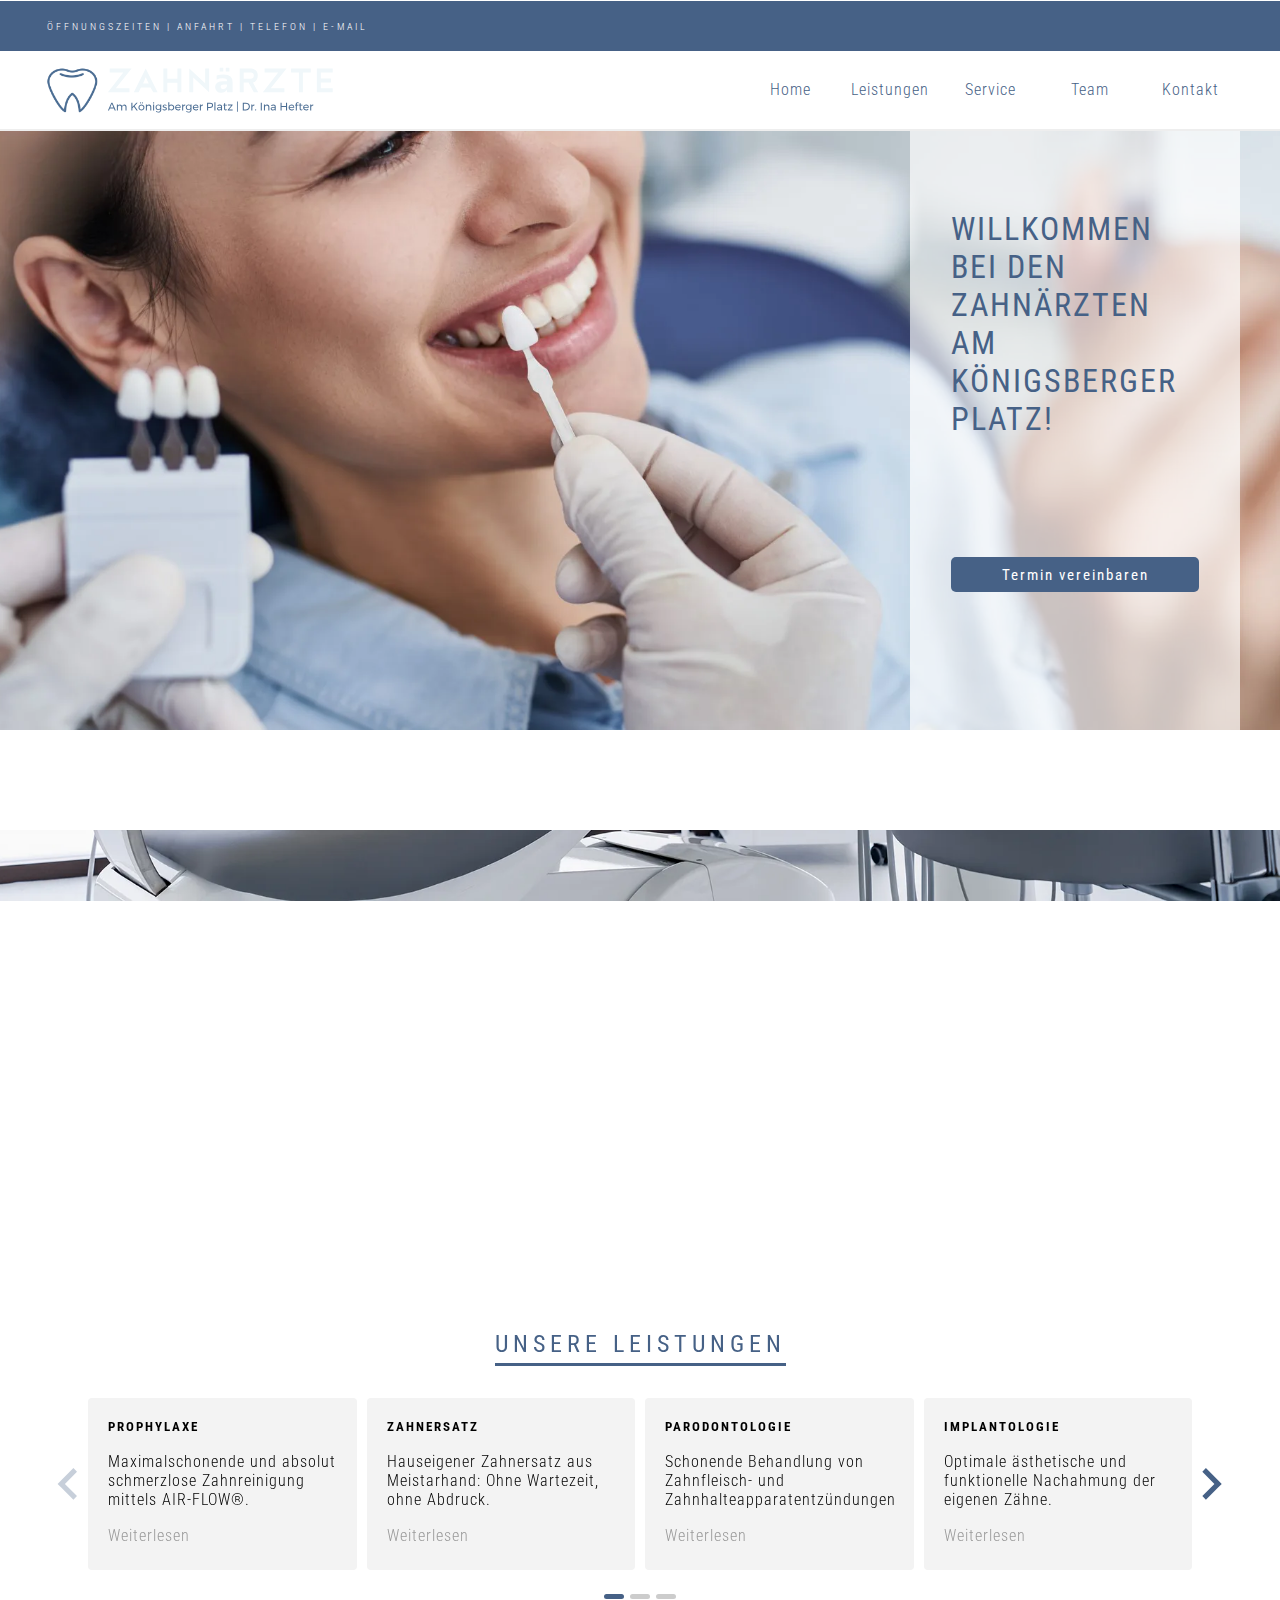
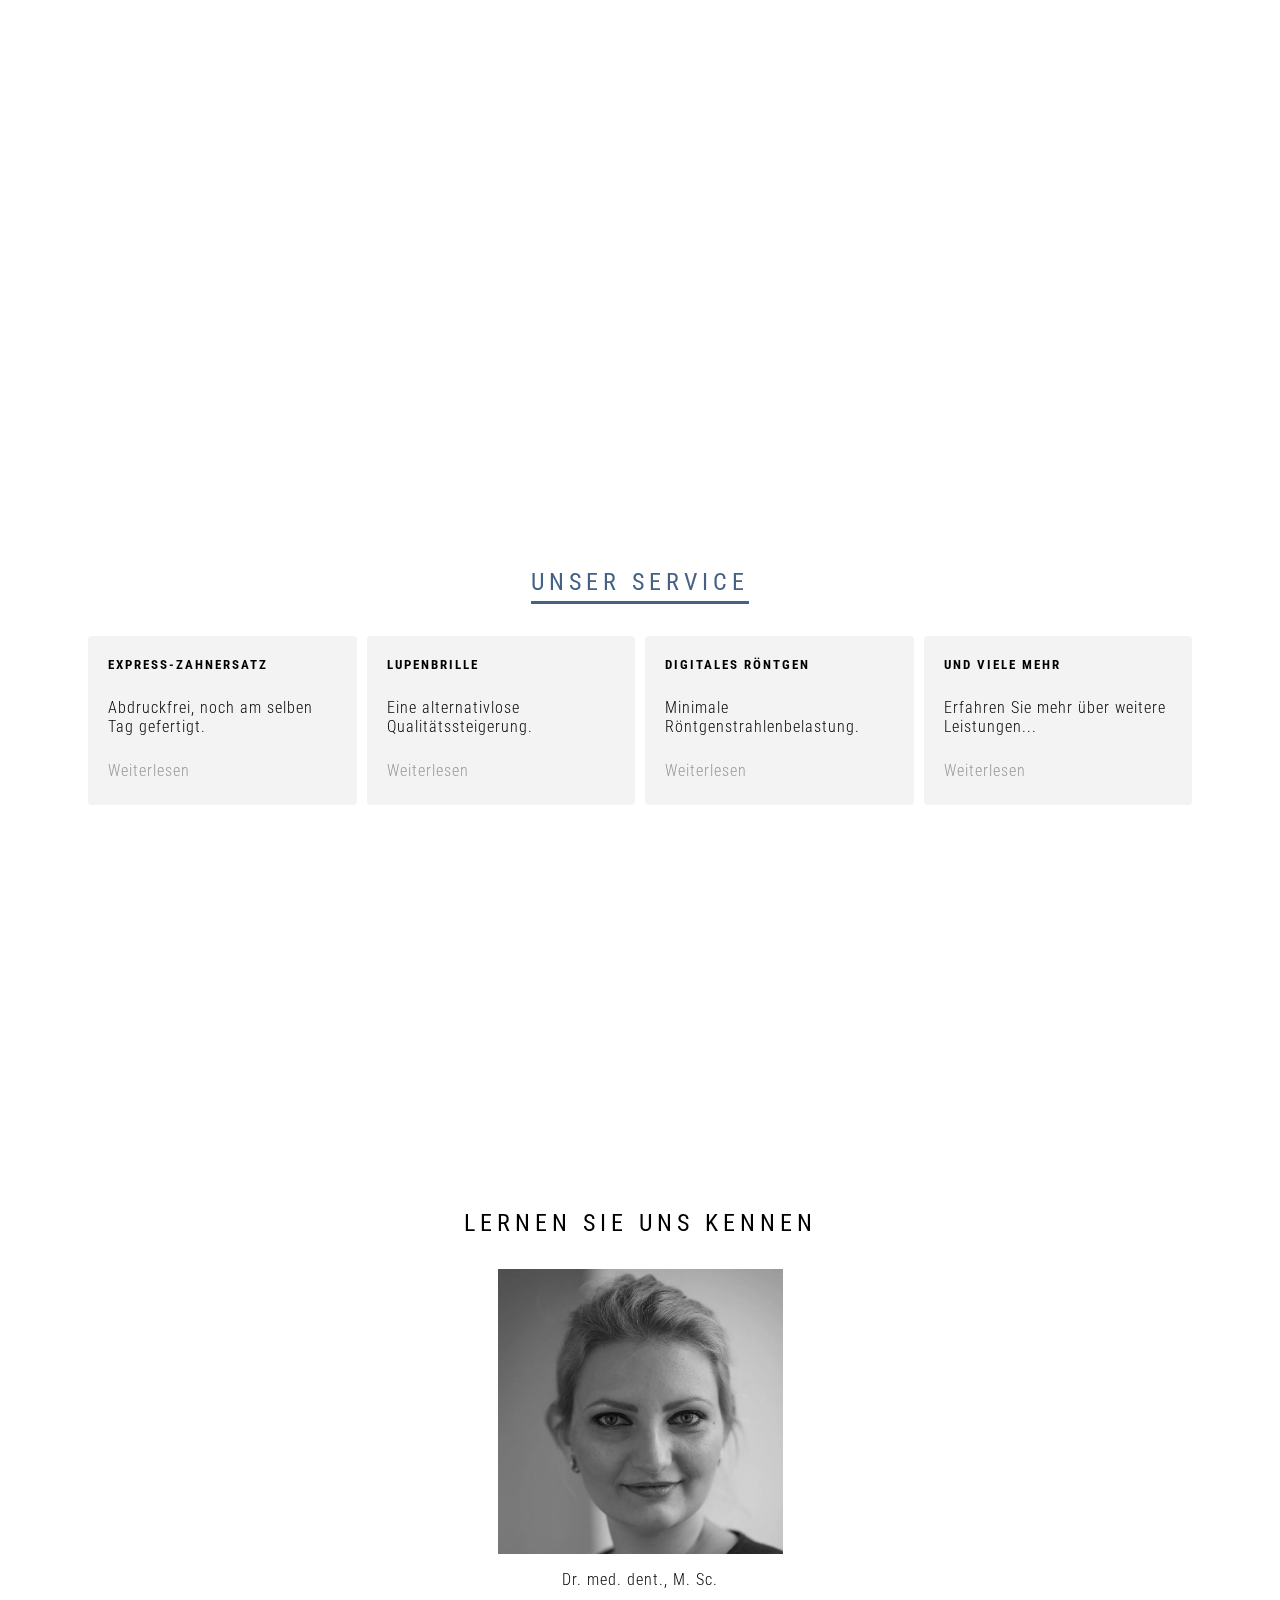
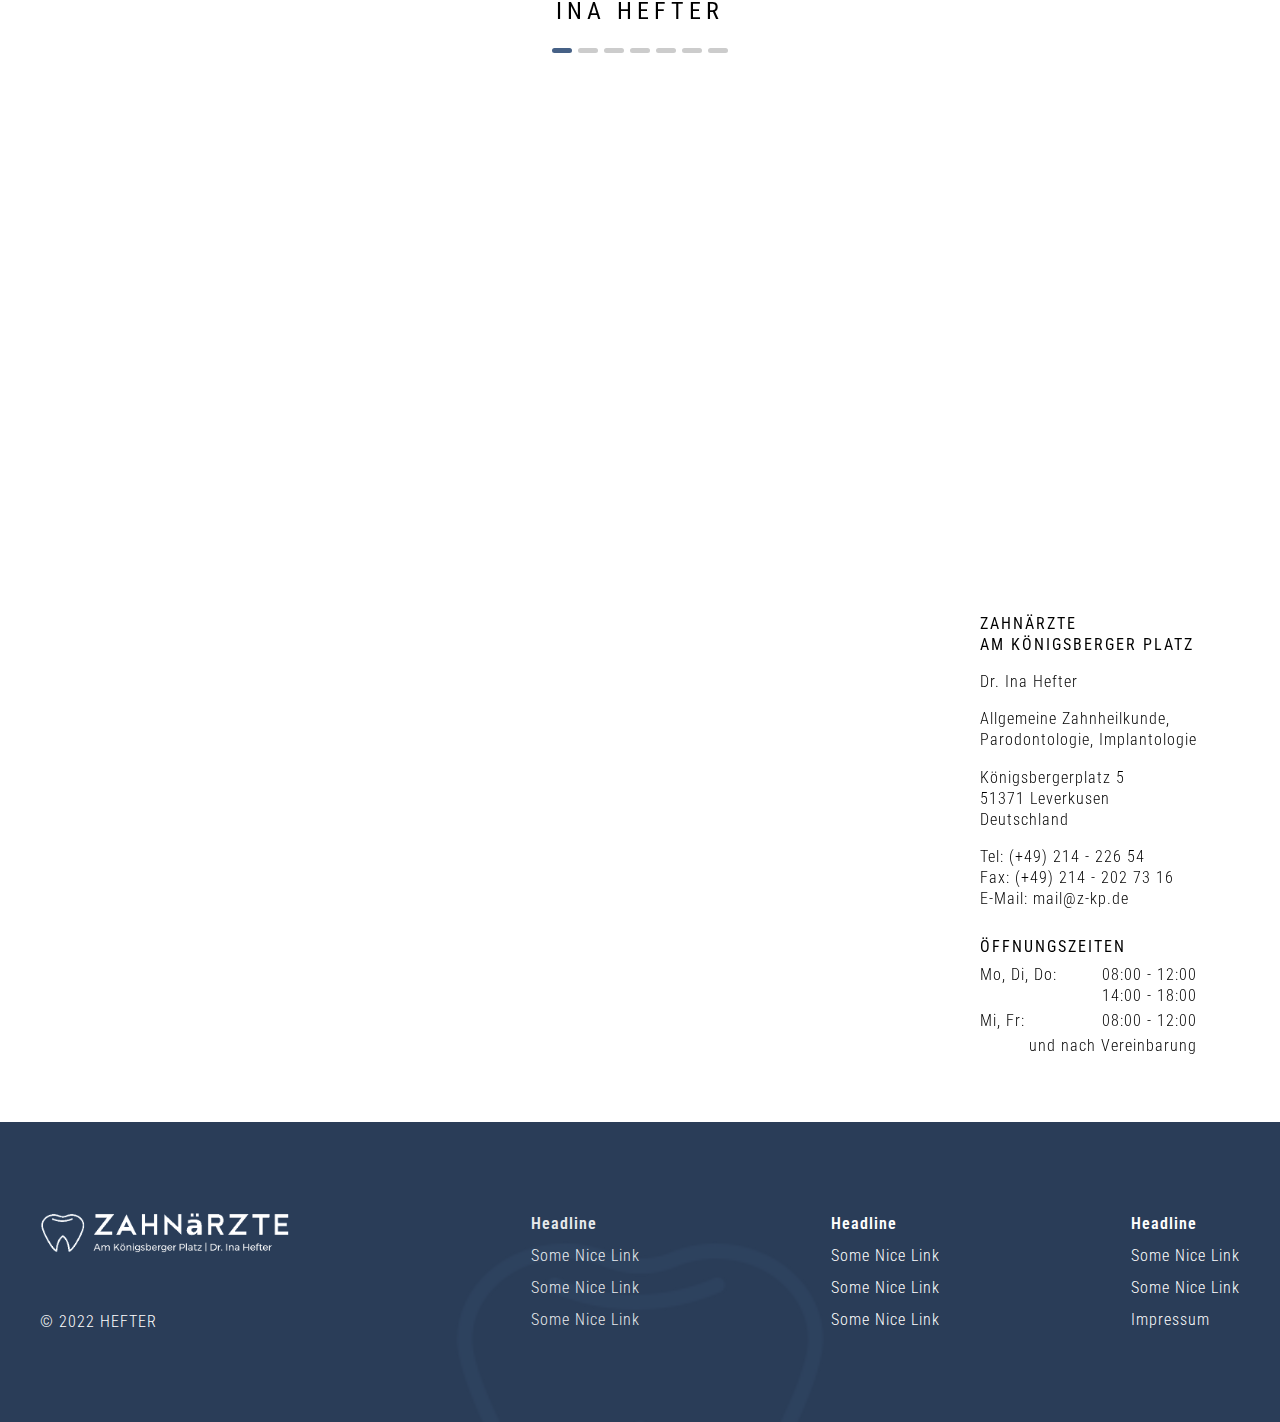
==== commit 913c15ff: "." ====
--- a/index.html
+++ b/index.html
@@ -437,16 +437,44 @@
     <!-- ENDE DER IMPRESSUM-LIGHTBOX -->
   </div>
 
-  <div class="shader"></div>
+  <div class="shader">
+    <nav class="show-mobile">
+      <div>
+        <a href="#">
+          <div class="item">Home</div>
+        </a>
+      </div>
+      <div>
+        <a href="#Leistungen">
+          <div class="item">Leistungen</div>
+        </a>
+      </div>
+      <div>
+        <a href="#Service">
+          <div class="item">Service</div>
+        </a>
+      </div>
+      <div>
+        <a href="#Team">
+          <div class="item">Team</div>
+        </a>
+      </div>
+      <div>
+        <a href="#contact">
+          <div class="item">Kontakt</div>
+        </a>
+      </div>
+    </nav>
+  </div>
   <div id="topbar" class="collapsed">
     <div class="col-wrapper">
       <div>
         <a href="#contact">Öffnungszeiten | Anfahrt | Telefon | E-Mail</a>
       </div>
       <div id="socialBar" class="hide-mobile">
-        <a target="_blank" href="tel:+492218011999"><i class="fas fa-phone"></i></a>
-        <a target="_blank" href="mailto:contact@Dentist-Ina.com"><i class="fas fa-envelope"></i></a>
-        <a target="_blank" href="http://maps.google.com/?q=Neusserstraße 467, 50733 Köln"><i
+        <a target="_blank" href="tel:+4921422654"><i class="fas fa-phone"></i></a>
+        <a target="_blank" href="mailto:mail@z-kp.de"><i class="fas fa-envelope"></i></a>
+        <a target="_blank" href="https://www.google.com/maps/dir//K%C3%B6nigsberger+Pl.+5+51371+Leverkusen/@51.0636491,6.9562823,18z/data=!4m5!4m4!1m0!1m2!1m1!1s0x47bf2ddb85780a55:0x2bca82c17e2139d8"><i
             class="fas fa-directions"></i></a>
         <a target="_blank"
           href="https://www.google.com/search?q=zahn%C3%A4rzte%20am%20k%C3%B6nigsberger%20platz&sxsrf=ALeKk00UzcbGrI6b-o5unY0PDPpUFQCV6g:1599238835258&npsic=0&rflfq=1&rlha=0&rllag=51063711,6956177,10&tbm=lcl&rldimm=15426957844332437813&lqi=CiF6YWhuw6RyenRlIGFtIGvDtm5pZ3NiZXJnZXIgcGxhdHpaLwoKemFobsOkcnp0ZSIhemFobsOkcnp0ZSBhbSBrw7ZuaWdzYmVyZ2VyIHBsYXR6&ved=2ahUKEwiK3b71_M_rAhUG8BQKHVZvBE8QvS4wBXoECA0QKQ&rldoc=1&tbs=lrf:!1m4!1u3!2m2!3m1!1e1!1m4!1u2!2m2!2m1!1e1!2m1!1e2!2m1!1e3!3sIAE,lf:1,lf_ui:2&rlst=f#rlfi=hd:;si:15426957844332437813,l,CiF6YWhuw6RyenRlIGFtIGvDtm5pZ3NiZXJnZXIgcGxhdHpaLwoKemFobsOkcnp0ZSIhemFobsOkcnp0ZSBhbSBrw7ZuaWdzYmVyZ2VyIHBsYXR6;mv:[[51.063832,6.956991899999999],[51.0627311,6.9560211]];tbs:lrf:!1m4!1u3!2m2!3m1!1e1!1m4!1u2!2m2!2m1!1e1!2m1!1e2!2m1!1e3!3sIAE,lf:1,lf_ui:2"><i
@@ -839,8 +867,7 @@
           src="https://maps.google.com/maps?width=1200&amp;height=500&amp;hl=en&amp;q=K%C3%B6nigsbergerplatz%205%2051371+(Zahn%C3%A4rzte%20am%20K%C3%B6nigsbergerplatz)&amp;ie=UTF8&amp;t=&amp;z=18&amp;iwloc=B&amp;output=embed"
           frameborder="0" scrolling="no" marginheight="0" marginwidth="0"></iframe>
       </div>
-      <div
-        style="position: absolute; top: 0; height: calc(100vh - 430px); min-height: 600px; left: calc((100vw - 1200px)/2);">
+      <div class="contact-banner">
         <div style="max-width: 1200px; width: 100%; margin: 0 auto; height: 100%; display: flex;">
           <div style="height: 100%; display: flex; align-items: center;  background-color: #ffffffcc;height: 100%;">
             <table style="padding: 40px;">
@@ -898,9 +925,9 @@
       <a
         href="https://www.google.com/search?q=zahn%C3%A4rzte%20am%20k%C3%B6nigsberger%20platz&sxsrf=ALeKk00UzcbGrI6b-o5unY0PDPpUFQCV6g:1599238835258&npsic=0&rflfq=1&rlha=0&rllag=51063711,6956177,10&tbm=lcl&rldimm=15426957844332437813&lqi=CiF6YWhuw6RyenRlIGFtIGvDtm5pZ3NiZXJnZXIgcGxhdHpaLwoKemFobsOkcnp0ZSIhemFobsOkcnp0ZSBhbSBrw7ZuaWdzYmVyZ2VyIHBsYXR6&ved=2ahUKEwiK3b71_M_rAhUG8BQKHVZvBE8QvS4wBXoECA0QKQ&rldoc=1&tbs=lrf:!1m4!1u3!2m2!3m1!1e1!1m4!1u2!2m2!2m1!1e1!2m1!1e2!2m1!1e3!3sIAE,lf:1,lf_ui:2&rlst=f#rlfi=hd:;si:15426957844332437813,l,CiF6YWhuw6RyenRlIGFtIGvDtm5pZ3NiZXJnZXIgcGxhdHpaLwoKemFobsOkcnp0ZSIhemFobsOkcnp0ZSBhbSBrw7ZuaWdzYmVyZ2VyIHBsYXR6;mv:[[51.063832,6.956991899999999],[51.0627311,6.9560211]];tbs:lrf:!1m4!1u3!2m2!3m1!1e1!1m4!1u2!2m2!2m1!1e1!2m1!1e2!2m1!1e3!3sIAE,lf:1,lf_ui:2"><i
           class="fab fa-google"></i></a>
-      <a href="http://maps.google.com/?q=Neusserstraße 467, 50733 Köln"><i class="fas fa-directions"></i></a>
-      <a href="mailto:contact@Dentist-Ina.com"><i class="fas fa-envelope"></i></a>
-      <a href="tel:+492218011999"><i class="fas fa-phone"></i></a>
+      <a href="https://www.google.com/maps/dir//K%C3%B6nigsberger+Pl.+5+51371+Leverkusen/@51.0636491,6.9562823,18z/data=!4m5!4m4!1m0!1m2!1m1!1s0x47bf2ddb85780a55:0x2bca82c17e2139d8"><i class="fas fa-directions"></i></a>
+      <a href="mailto:mail@z-kp.de"><i class="fas fa-envelope"></i></a>
+      <a href="tel:+4921422654"><i class="fas fa-phone"></i></a>
     </div>
   </div>
 
@@ -951,12 +978,15 @@
         breakpoints: {
           1024: {
             perPage: 3,
+            perMove: 3,
           },
           720: {
             perPage: 2,
+            perMove: 2,
           },
           480: {
             perPage: 1,
+            perMove: 1,
           },
         }
       }).mount();
@@ -969,12 +999,15 @@
         breakpoints: {
           1024: {
             perPage: 3,
+            perMove: 3,
           },
           720: {
             perPage: 2,
+            perMove: 2,
           },
           480: {
             perPage: 1,
+            perMove: 1,
           },
         }
       }).mount();
@@ -1030,6 +1063,10 @@
       $('#topmenu').toggleClass('open');
       $('.shader').fadeToggle()
     })
+    $('.shader a').on('click', () => {
+      $('#topmenu').toggleClass('open');
+      $('.shader').fadeToggle()
+    })
   </script>
 
 </body>
--- a/index2.css
+++ b/index2.css
@@ -48,7 +48,7 @@
   text-decoration: none;
 }
 .OTP-link:hover {
-  background: var(--secondary-color);;
+  background: var(--secondary-color);
 }
 a.anchor {
   display: block;
@@ -56,10 +56,18 @@
   top: -130px;
   visibility: hidden;
 }
+
+a#Service.anchor {
+  top: -110px;
+}
+a#Leistungen.anchor {
+  top: -110px;
+}
 a#contact.anchor {
-  top: -0px;
-}
-h1,h5 {
+  top: 200px;
+}
+h1,
+h5 {
   text-transform: uppercase;
   letter-spacing: 2px;
   font-weight: 400;
@@ -103,7 +111,7 @@
   letter-spacing: 3px;
   font-size: x-small;
   transition: height 0.5s ease;
-  padding: 0 2px 0 15px;  
+  padding: 0 2px 0 15px;
 }
 #bottombar {
   position: fixed;
@@ -124,11 +132,11 @@
   transition: height 0.5s ease;
   padding: 0 10px;
 }
-#bottombar #socialBar{
+#bottombar #socialBar {
   width: 100%;
   justify-content: space-between;
 }
-#bottombar a{  
+#bottombar a {
   width: 50px !important;
   height: 50px !important;
 }
@@ -240,7 +248,7 @@
 .section-image.service {
   background-image: url(images/service.webp);
   height: calc(100vh - 498px);
-  background-position: 70% 0%;
+  background-position: 0% 0%;
 }
 .section-image.social {
   background-image: url(images/social.webp);
@@ -277,7 +285,7 @@
   height: 355px;
   width: 285px;
 }
-.member {  
+.member {
   filter: grayscale(100%);
   max-width: 285px;
   max-height: 285px;
@@ -305,6 +313,7 @@
   justify-content: center;
   flex-direction: row;
   border-radius: 10px;
+  filter: grayscale(100%);
 }
 .name {
   font-size: xx-large;
@@ -323,7 +332,6 @@
   background-repeat: no-repeat;
   padding-top: 170px;
 }
-
 
 .slick-list,
 .slick-track {
@@ -495,7 +503,7 @@
   letter-spacing: 2px;
   font-weight: 400;
 }
-.section.google-rating script+a {
+.section.google-rating script + a {
   display: none !important;
 }
 .hamburger {
@@ -543,6 +551,7 @@
   bottom: 0;
   background: #000000dd;
   display: none;
+  z-index: 2;
 }
 .cards {
   display: flex;
@@ -559,7 +568,7 @@
   display: flex;
   flex-direction: column;
   justify-content: space-between;
-  cursor: pointer;  
+  cursor: pointer;
   transition: 0.25s ease-in;
   min-height: 169px !important;
 }
@@ -597,7 +606,7 @@
   margin-left: 0.1rem;
   transition: 0.15s ease-in;
 }
-.card:hover a.readmore{
+.card:hover a.readmore {
   font-weight: 400;
 }
 .cards.grey .card .linkbutton {
@@ -612,7 +621,19 @@
 .cards.grey .card:hover .linkbutton {
   color: var(--primary-color);
 }
-@media (max-width: 768px) {  
+.contact-banner {
+  position: absolute;
+  top: 0;
+  height: calc(100vh - 430px);
+  min-height: 600px;
+  right: calc((100vw - 1200px) / 2);
+}
+@media (max-width: 1200px) {
+  .contact-banner {
+    right: 0;
+  }
+}
+@media (max-width: 768px) {
   body {
     font-size: 14px;
   }
@@ -665,7 +686,7 @@
     max-width: unset;
     flex-basis: 0;
   }
-  .col-wrapper > div{
+  .col-wrapper > div {
     margin: 0 auto;
   }
   #footer .section .cols {
@@ -673,7 +694,9 @@
     padding: 10px;
     align-items: flex-start;
   }
-  .logo-footer, #footer .section, #footer {
+  .logo-footer,
+  #footer .section,
+  #footer {
     height: unset !important;
     min-height: unset !important;
   }
@@ -682,9 +705,16 @@
   }
   .avatar-wrapper {
     flex-direction: column;
+  }
+  .avatar {
+    padding-top: 170px !important;
+  }
+  #modal {
+    padding: 40px 20px 20px 20px;
+    max-width: min(90vw, 720px);
   }
 }
 
 body .splide .splide__arrow {
   top: 60%;
-}+}
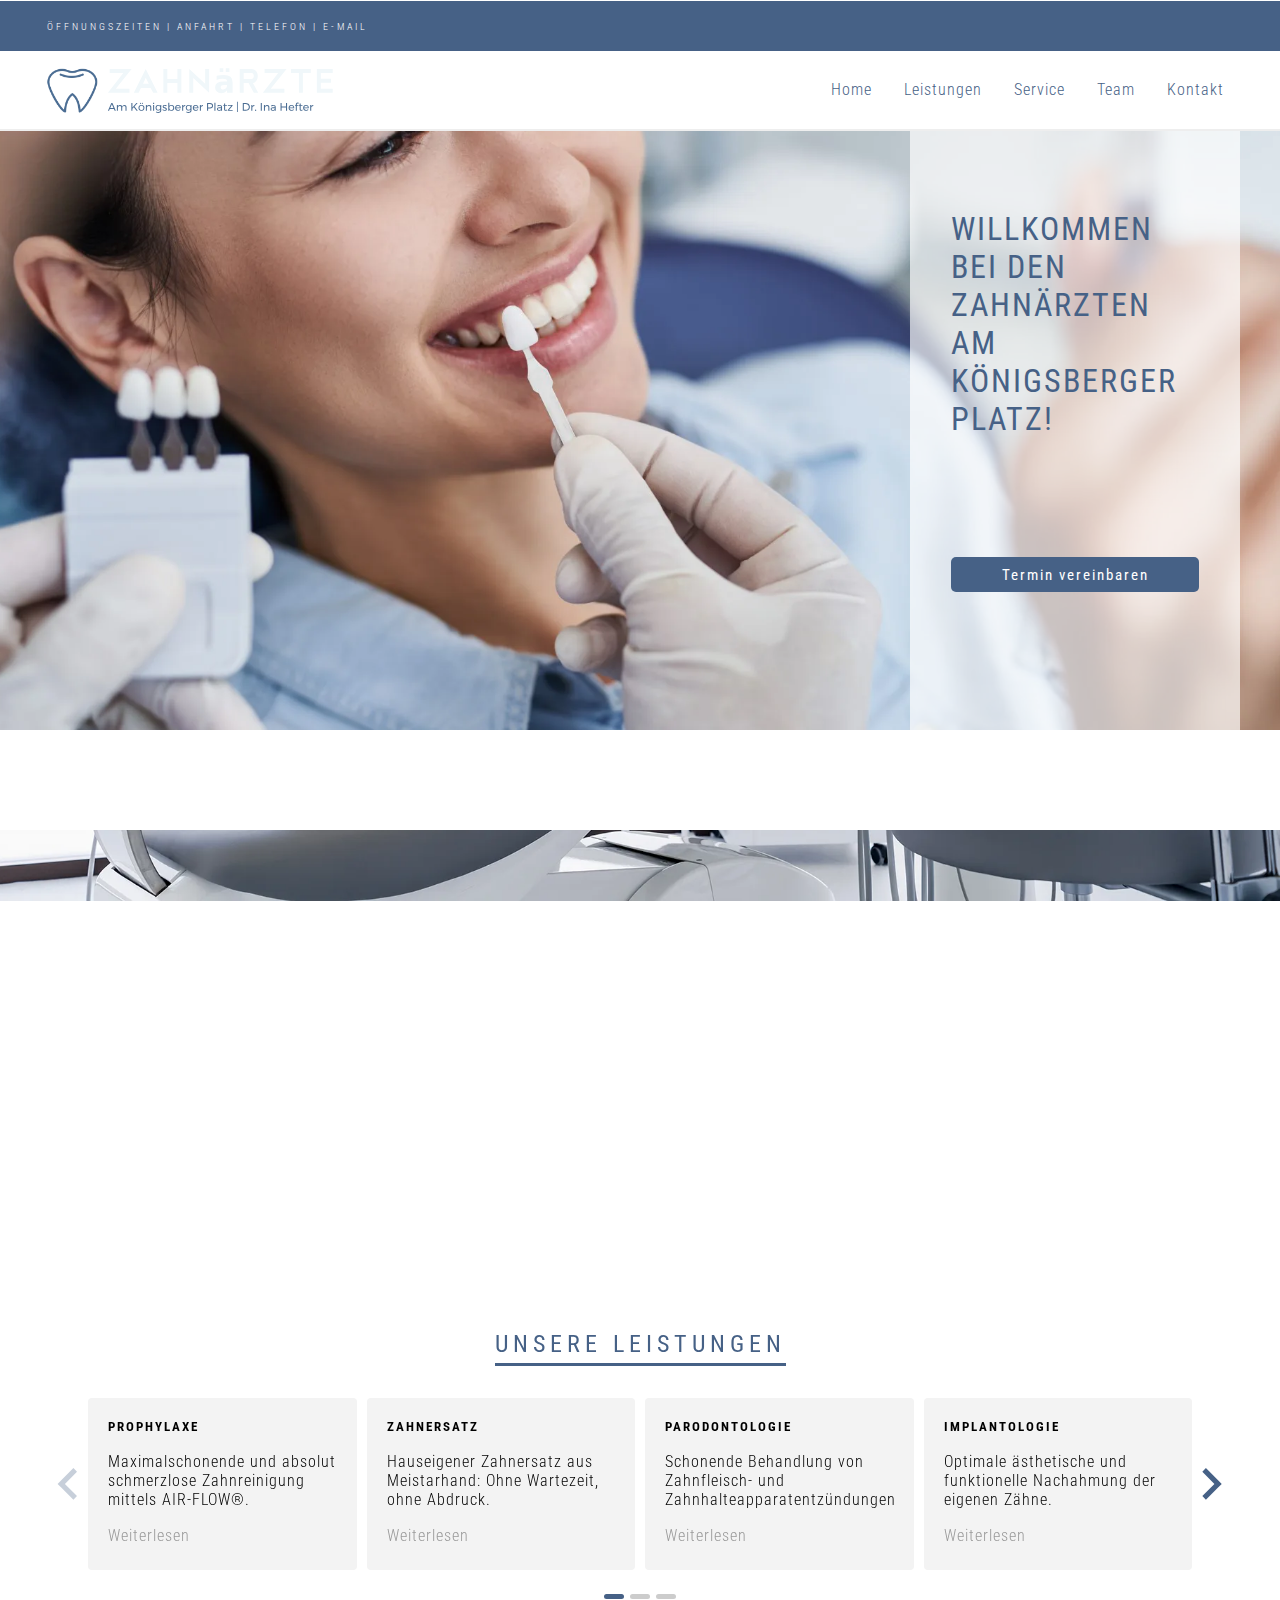
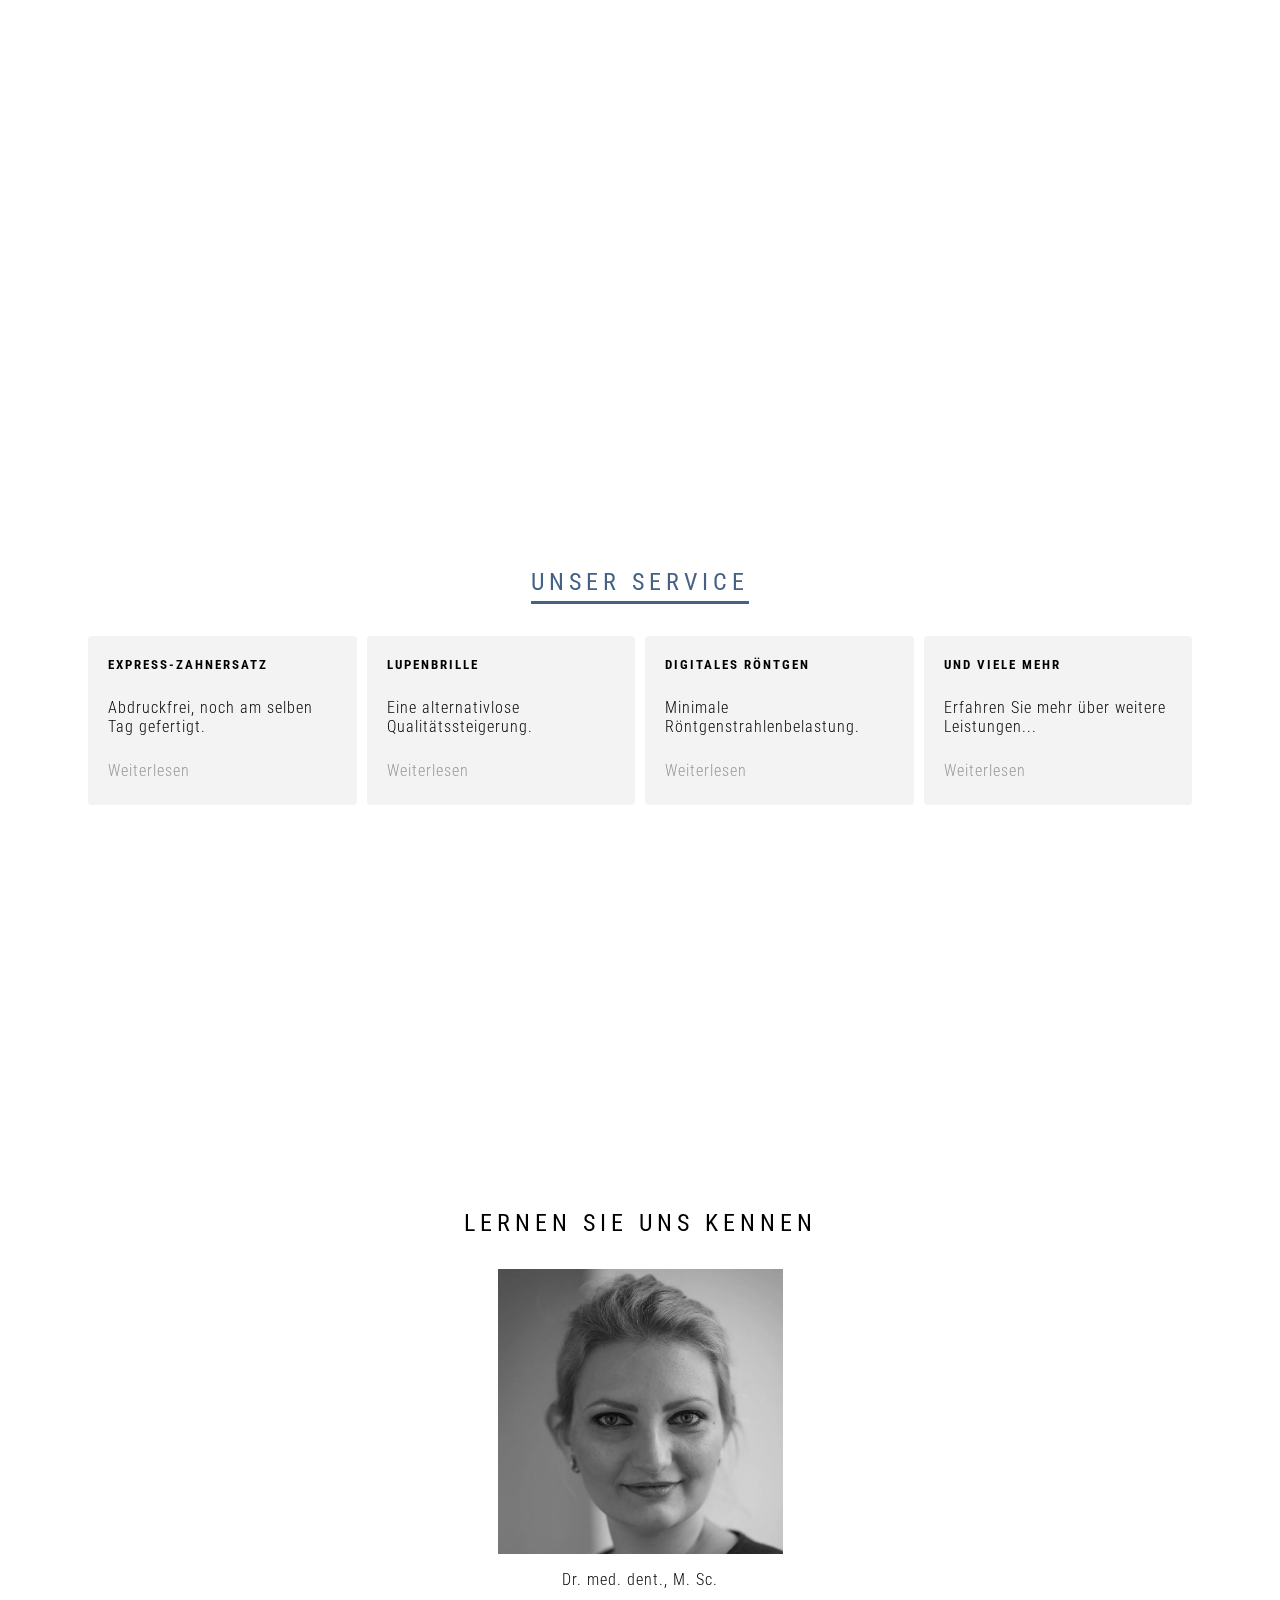
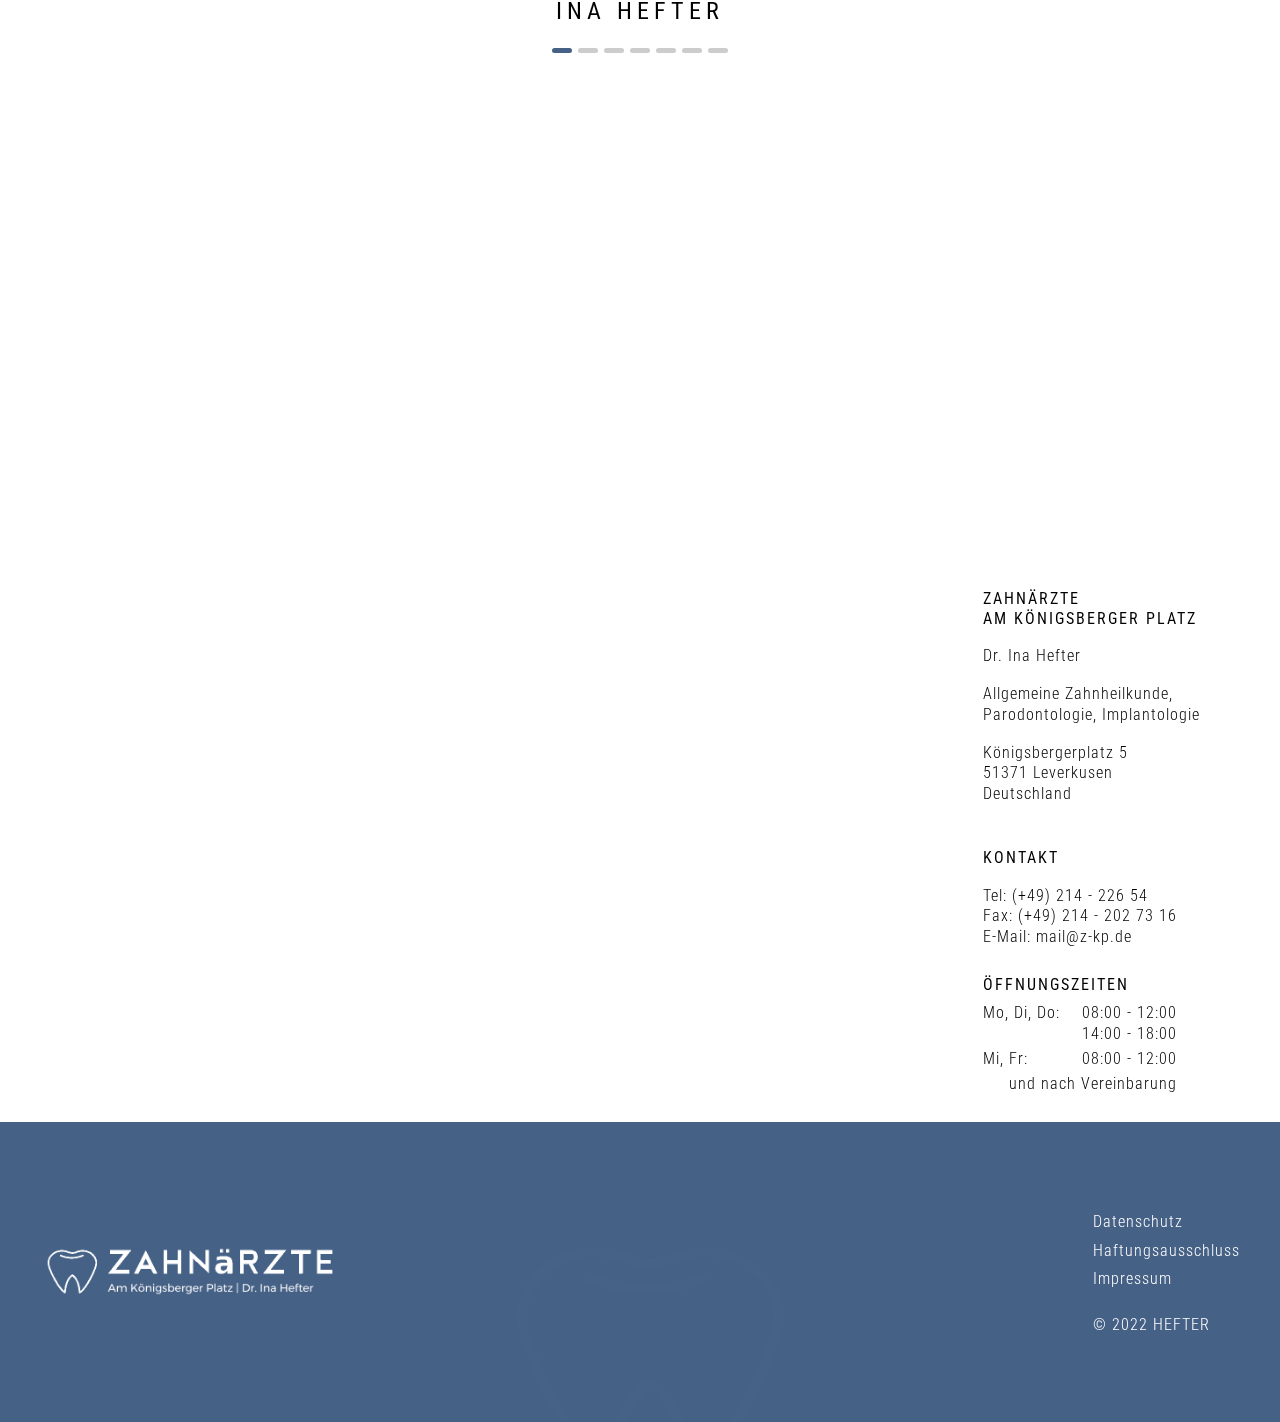
==== commit 6e09ef39: "." ====
--- a/index.html
+++ b/index.html
@@ -432,7 +432,64 @@
         Tel: <a href="tel:+4921422654" style="text-decoration:none">(+49) 214 - 226 54</a><br>
         Fax: <a href="tel:+492142027316" style="text-decoration:none">(+49) 214 - 202 73 16</a><br>
         E-Mail: <a href="mailto:mail@z-kp.de" style="text-decoration:none">mail@z-kp.de</a></p>
-      <p>Alle Bilder stammen von stutterstock.com</p>
+  
+      <p>Berufsbezeichnung Zahnarzt verliehen in Deutschland.</p>
+      <p>
+        Zahnärztekammer: <br />
+        Zahnärztekammer Nordrhein
+
+        Zuständige KZV:<br />
+        Kassenzahnärztliche Vereinigung Nordrhein
+
+        Berufsrechtliche Regelungen:<br /><br />
+        Zahnheilkundegesetz (ZHG), Gebührenverordnung für Zahnärzte (GOZ),
+        Heilberufsgesetz NRW,Berufsordnung und Weiterbildungsordnung der Zahnärztekammer Nordrhein
+
+
+        <p>Bildnachweis:</p>
+
+        stage.webp - https://www.shutterstock.com/de/image-photo/close-portrait-beautiful-young-lady-sitting-1341694238<br />
+        © Olena Yakobchuk<br /><br />
+
+        chair.webp - https://www.shutterstock.com/de/image-photo/interior-dental-practice-room-chair-lamp-1792051496<br />
+        © diignat<br /><br />
+
+        service.webp - https://www.shutterstock.com/de/image-photo/snapshot-empty-clean-dental-office-interior-1841585953<br />
+        © anatoliy_gleb<br /><br />
+
+        banner.webp - https://www.shutterstock.com/de/image-illustration/component-dental-implants-copy-space-blue-1494691412<br />
+        © Suttipun<br /><br />
+
+        social.webp - https://www.shutterstock.com/de/image-photo/routes-blue-pins-on-city-map-1897470934<br />
+        © Triff<br /><br />
+
+
+        Inhaltlich verantwortlich gemäß §5 Telemediengesetz (TMG)<br />
+        Frau Ina Hefter<br /><br />
+
+        Konzept, Design, Programmierung:<br />
+        Blade&Blage<br />
+      </p>
+    </div>
+    <div id="datenschutz" class="lightbox-entry">
+      <h1>Datenschutz</h1>
+      
+    </div>
+    <div id="haftungsausschluss" class="lightbox-entry">
+      <h1>Haftungsausschluss</h1>
+      <h3>Haftungsbeschränkung für eigene Inhalte</h3>
+      <p>Die Inhalte dieser Webseite wurden sorgfältig und nach bestem Gewissen erstellt. Für die Aktualität, Vollständigkeit, Richtigkeit und Qualität sämtlicher Seiten kann keine Gewähr übernommen werden. Gemäß § 7 Abs. 1 TMG sind Diensteanbieter für ihre eigenen Inhalte auf Webseiten nach den allgemeinen Gesetzen verantwortlich. Jedoch sind Diensteanbieter nach den §§ 8 bis 10 TMG nicht verpflichtet, übermittelte oder gespeicherte fremde Informationen zu überwachen oder nach Umständen zu forschen, die auf rechtswidrige Tätigkeiten hinweisen. Ab dem Zeitpunkt der Kenntnis über konkrete Rechtsverletzungen erfolgt umgehend eine Entfernung dieser Inhalte. Erst ab dem Zeitpunkt der Kenntniserlangung kann diesbezüglich eine Haftung übernommen werden.</p>
+      <p>Haftungsansprüche gegen die Autoren, welche sich auf Schäden materieller oder ideeller Art beziehen, die durch die Nutzung oder Nichtnutzung der dargebotenen Informationen bzw. durch die Nutzung fehlerhafter und unvollständiger Informationen verursacht wurden, sind grundsätzlich ausgeschlossen, sofern seitens der Autoren kein nachweislich vorsätzliches oder grob fahrlässiges Verschulden vorliegt. Alle Angebote sind freibleibend und unverbindlich. Die Autoren behalten es sich ausdrücklich vor, Teile der Seiten oder das gesamte Angebot ohne gesonderte Ankündigung zu verändern, zu ergänzen, zu löschen oder die Veröffentlichung zeitweise oder endgültig einzustellen.</p>
+      <h3>Haftungsbeschränkung für externe Inhalte</h3>
+      <p>Diese Webseite enthält Verknüpfungen zu Webseiten Dritter (externe Links). Hier haben wir keinen Einfluss auf deren Inhalte und übernehmen somit keine Gewähr. Diese Feststellung gilt für alle innerhalb des eigenen Internetangebotes gesetzten Links und Verweise sowie für Fremdeinträge in vom Autor eingerichteten Gästebüchern, Diskussionsforen, Linkverzeichnissen, Mailinglisten und in allen anderen Formen von Datenbanken, auf deren Inhalt externe Schreibzugriffe möglich sind. Für die Richtigkeit und Inhalt der jeweiligen verlinkten Webseite ist der Informationsanbieter verantwortlich. Zum Zeitpunkt der Verlinkung waren keine Rechtsverstöße erkennbar. Wenn hier eine Rechtsverletzung bekannt wird, wird der jeweilige Link entfernt.</p>
+      <h3>Rechtswirksamkeit (Salvatorische Klausel)</h3>
+      <p>Dieses Impressum ist als Teil des Internetangebotes zu betrachten, von dem aus auf diese Seite verwiesen wurde. Sofern Teile oder einzelne Formulierungen dieses Textes der geltenden Rechtslage nicht, nicht mehr oder nicht vollständig entsprechen sollten, bleiben die übrigen Teile des Dokumentes in ihrem Inhalt und ihrer Gültigkeit davon unberührt.</p>
+      <h3>Hinweis zum Allgemeinen Gleichbehandlungsgesetz</h3>
+      <p>Auf Grund der leichteren Lesbarkeit wird auf eine geschlechterspezifische Differenzierung verzichtet. Entsprechende Begriffe gelten im Sinne der Gleichbehandlung für beide Geschlechter.</p>
+      <h3>Verbraucherstreitbeilegung</h3>
+      <p>Im Hinblick auf eine Verpflichtung aus §§ 36, 37 VSBG setzen wir unsere Patienten über Folgendes in Kenntnis:</p>
+      <p>Unsere Praxis ist nicht zur Teilnahme an einem außergerichtlichen Streitbeilegungsverfahren vor einer Verbraucherschlichtungsstelle verpflichtet und nimmt auch an einem außergerichtlichen Streitbeilegungsverfahren vor einer Verbraucherschlichtungsstelle nicht teil.</p>
+      <p>Bestehen Streitigkeiten aus dem Behandlungsverhältnis mit unserer Praxis besteht die Möglichkeit eines außergerichtlichen Schlichtungsverfahrens vor der Landesärtzekammer.</p>
     </div>
     <!-- ENDE DER IMPRESSUM-LIGHTBOX -->
   </div>
@@ -862,53 +919,49 @@
 
     <!-- <div id="contact" id="contact"></div> -->
     <div class="section-image con-tact2" style="position: relative" id="Kontakt2">
-      <div style="overflow: hidden; max-height: calc(100vh - 430px);min-height: 600px;">
+      <div class="gmap">
         <iframe style="width: 100vw; height: calc(100vh - 430px); min-height: 600px; filter: grayscale(100%);"
           src="https://maps.google.com/maps?width=1200&amp;height=500&amp;hl=en&amp;q=K%C3%B6nigsbergerplatz%205%2051371+(Zahn%C3%A4rzte%20am%20K%C3%B6nigsbergerplatz)&amp;ie=UTF8&amp;t=&amp;z=18&amp;iwloc=B&amp;output=embed"
           frameborder="0" scrolling="no" marginheight="0" marginwidth="0"></iframe>
       </div>
       <div class="contact-banner">
-        <div style="max-width: 1200px; width: 100%; margin: 0 auto; height: 100%; display: flex;">
-          <div style="height: 100%; display: flex; align-items: center;  background-color: #ffffffcc;height: 100%;">
-            <table style="padding: 40px;">
-
-              <tbody>
-                <tr>
-                  <td valign="top" width="*" style="line-height: 1.3;">
-                    <h5 style="font-size: 1rem;margin-bottom: 0;">Zahnärzte <br>am Königsberger Platz</h5>
-                    <p style="font-size: 1rem;">Dr. Ina Hefter</p>
-                    <p style="padding-top: 1px; ">Allgemeine Zahnheilkunde,<br>
-                      Parodontologie, Implantologie</p>
-                    <p style="padding-top: 1px; ">
-                      Königsbergerplatz 5 <br>
-                      51371 Leverkusen <br>
-                      Deutschland</p>
-                    <p style="padding-top: 1px; ">
-                      Tel: <a href="tel:+4921422654" style="text-decoration:none">(+49) 214 - 226 54</a><br>
-                      Fax: <a href="tel:+492142027316" style="text-decoration:none">(+49) 214 - 202 73 16</a><br>
-                      E-Mail: <a href="mailto:mail@z-kp.de" style="text-decoration:none">mail@z-kp.de</a></p>
-                    <h5 style="font-size: 1rem; margin-bottom: 0.5rem;">Öffnungszeiten</h5>
-                    <div style="display: flex; justify-content: space-between;">
-                      <div>Mo, Di, Do:</div>
-                      <div>08:00 - 12:00</div>
-                    </div>
-                    <div style="display: flex; justify-content: space-between;margin-bottom: 0.25rem;">
-                      <div></div>
-                      <div>14:00 - 18:00</div>
-                    </div>
-                    <div style="display: flex; justify-content: space-between;margin-bottom: 0.25rem;">
-                      <div>Mi, Fr:</div>
-                      <div>08:00 - 12:00</div>
-                    </div>
-                    <div style="display: flex; justify-content: space-between;">
-                      <div></div>
-                      <div>und nach Vereinbarung</div>
-                    </div>
-          </div>
-          </td>
-          </tr>
-          </tbody>
-          </table>
+        <div>
+          <div class="cb-container">
+            <div>
+              <h5 style="font-size: 1rem;margin-bottom: 0;">Zahnärzte <br>am Königsberger Platz</h5>
+              <p style="font-size: 1rem;">Dr. Ina Hefter</p>
+              <p style="padding-top: 1px; ">Allgemeine Zahnheilkunde,<br>
+                Parodontologie, Implantologie</p>
+              <p style="padding-top: 1px; ">
+                Königsbergerplatz 5 <br>
+                51371 Leverkusen <br>
+                Deutschland</p>
+            </div>
+            <div>
+              <h5 style="font-size: 1rem; margin-bottom: 0.5rem;">Kontakt</h5>
+              <p style="padding-top: 1px; ">
+                Tel: <a href="tel:+4921422654" style="text-decoration:none">(+49) 214 - 226 54</a><br>
+                Fax: <a href="tel:+492142027316" style="text-decoration:none">(+49) 214 - 202 73 16</a><br>
+                E-Mail: <a href="mailto:mail@z-kp.de" style="text-decoration:none">mail@z-kp.de</a></p>
+              <h5 style="font-size: 1rem; margin-bottom: 0.5rem;">Öffnungszeiten</h5>
+              <div style="display: flex; justify-content: space-between;">
+                <div>Mo, Di, Do:</div>
+                <div>08:00 - 12:00</div>
+              </div>
+              <div style="display: flex; justify-content: space-between;margin-bottom: 0.25rem;">
+                <div></div>
+                <div>14:00 - 18:00</div>
+              </div>
+              <div style="display: flex; justify-content: space-between;margin-bottom: 0.25rem;">
+                <div>Mi, Fr:</div>
+                <div>08:00 - 12:00</div>
+              </div>
+              <div style="display: flex; justify-content: space-between;">
+                <div></div>
+                <div>und nach Vereinbarung</div>
+              </div>
+            </div>
+          </div>
         </div>
       </div>
 
@@ -937,25 +990,25 @@
       <div class="cols">
         <div class="col hide-mobile-block">
           <div class="logo"></div>
-          <span class="title">&copy; 2022 Hefter</span>
-        </div>
-        <div class="col hide-mobile-block">
+        </div>
+        <div class="col hide-mobile-block" style="display: none;">
           <div style="font-weight: 600;">Headline</div>
           <div><a href="#">Some nice link</a></div>
           <div><a href="#">Some nice link</a></div>
           <div><a href="#">Some nice link</a></div>
         </div>
-        <div class="col hide-mobile-block">
+        <div class="col hide-mobile-block" style="display: none;">
           <div style="font-weight: 600;">Headline</div>
           <div><a href="#">Some nice link</a></div>
           <div><a href="#">Some nice link</a></div>
           <div><a href="#">Some nice link</a></div>
         </div>
         <div class="col">
-          <div style="font-weight: 600;">Headline</div>
-          <div><a href="#">Some nice link</a></div>
-          <div><a href="#">Some nice link</a></div>
+          <!-- <div style="font-weight: 600;">Rechtliches</div> -->
+          <div data-lightbox="datenschutz" style="cursor: pointer">Datenschutz</div>
+          <div data-lightbox="haftungsausschluss" style="cursor: pointer">Haftungsausschluss</div>
           <div data-lightbox="impressum" style="cursor: pointer">Impressum</div>
+          <div class="title hide-mobile" style="margin-top: 1.3rem">&copy; 2022 Hefter</div>
         </div>
         <div class="col show-mobile">
           <div class=""></div>
--- a/index2.css
+++ b/index2.css
@@ -84,7 +84,7 @@
   background-repeat: no-repeat;
   background-size: 150%;
   background-position: 50% 50%;
-  height: 100px;
+  padding-top: 75%;
   width: 300px;
 }
 a:any-link {
@@ -181,23 +181,31 @@
   display: flex;
   justify-content: center;
   align-items: center;
-  min-width: 100px;
   text-align: center;
   cursor: pointer;
   height: 2.5rem;
+  margin-right: 2rem;
   border-bottom: 2px solid transparent;
   transition: all 0.25s ease-in-out;
+}
+#topmenu nav.hide-mobile >div:last-child .item {  
+  margin-right: 0.5rem;
+}
+@media (min-width: 1200px) {
+  #topmenu nav.hide-mobile >div:last-child .item {  
+    margin-right: 1rem;
+  }
 }
 .item:hover,
 .item.active {
   border-bottom: 2px solid var(--primary-color);
 }
-#topbarb a:not(:last-child) {
+/* #topbarb a:not(:last-child) {
   margin-right: 4rem;
-}
+} */
 .stage {
   background-image: url(images/stage.webp);
-  background-position: 30% 0%;
+  background-position: 30% -20%;
   background-attachment: fixed;
   background-size: cover;
   background-repeat: no-repeat;
@@ -455,8 +463,8 @@
 }
 
 #footer {
-  background: #2a3d58;
-  /* background: var(--primary-color); */
+  /* background: #2a3d58; */
+  background: var(--primary-color);
   color: var(--theme-white);
   position: relative;
   width: 100%;
@@ -464,11 +472,23 @@
   text-transform: capitalize;
   padding: 0 15px;
 }
+#footer div[data-lightbox] {
+  border-bottom: 1px solid #fff0;
+  width: fit-content;
+  line-height: 1;
+  margin-top: 0.7em;
+  transition: border-color 0.25s ease;
+}
+#footer div[data-lightbox]:hover {
+  border-color: var(--theme-white);
+}
 #footer .logo {
-  background-size: 130%;
-  background-position: 78% 62%;
-  background-color: #2a3d58;
-  /* background-color: var(--primary-color); */
+  background-size: 150%;
+  background-position: 50% 50%;
+  height: 100px;
+  width: 300px;
+  /* background-color: #2a3d58; */
+  background-color: var(--primary-color);
   background-image: url(images/LOGO/2.png);
 }
 #footer .section .cols {
@@ -477,18 +497,19 @@
   justify-content: space-between;
   align-items: center;
   line-height: 2;
+  z-index: 1;
 }
 #footer .section {
   margin: 0 auto;
   min-height: 300px;
 }
 .logo-footer {
-  background-color: #2a3d58;
-  /* background-color: var(--primary-color); */
+  /* background-color: #2a3d58; */
+  background-color: var(--primary-color);
   background-image: url(images/LOGO/2.svg);
   background-repeat: no-repeat;
-  background-size: 860%;
-  background-position: 20.4% 44%;
+  background-size: 629%;
+  background-position: 18.4% 44%;
   height: 300px;
   width: 30vw;
   margin: 0 auto;
@@ -498,6 +519,7 @@
   right: 0;
   bottom: 0;
   left: 0;
+  z-index: 0;
 }
 .section.google-rating button span {
   letter-spacing: 2px;
@@ -628,11 +650,35 @@
   min-height: 600px;
   right: calc((100vw - 1200px) / 2);
 }
+.contact-banner > div {
+  max-width: 1200px;
+  width: 100%;
+  margin: 0 auto;
+  height: 100%;
+  display: flex;
+}
+.contact-banner > div > .cb-container {
+  padding: 40px;
+  line-height: 1.3;
+  height: 100%;
+  display: flex;
+  flex-direction: column;
+  align-items: flex-start;
+  justify-content: flex-start;
+  background-color: #ffffffdd;
+  height: 100%;
+}
+.gmap {
+  overflow: hidden;
+  max-height: calc(100vh - 430px);
+  min-height: 600px;
+}
 @media (max-width: 1200px) {
   .contact-banner {
     right: 0;
   }
 }
+
 @media (max-width: 768px) {
   body {
     font-size: 14px;
@@ -690,11 +736,16 @@
     margin: 0 auto;
   }
   #footer .section .cols {
-    min-height: 200px;
+    min-height: 170px;
     padding: 10px;
     align-items: flex-start;
   }
-  .logo-footer,
+  .logo-footer {
+    display: none;
+  }
+  #footer {
+    background-color: #2a4263;
+  }
   #footer .section,
   #footer {
     height: unset !important;
@@ -715,6 +766,47 @@
   }
 }
 
+@media (max-width: 630px) {
+  .contact-banner {
+    position: relative;
+  }
+  .contact-banner > div > .cb-container {
+    padding: 20px;
+  }
+  .cb-container > div {
+    width: 100%;
+  }
+  .logo {
+    width: 270px;
+  }
+}
+
+@media (min-width: 481px) and (max-width: 630px) {
+  .contact-banner {
+    height: auto;
+    min-height: unset;
+  }
+  .contact-banner > div > .cb-container {
+    flex-direction: row;
+    width: 100%;
+  }
+}
+@media (max-width: 480px) {
+  .contact-banner > div > .cb-container {
+    margin: 0 auto;
+  }
+  .gmap {
+    max-height: calc(100vh - 220px);
+    min-height: unset;
+  }
+  .stage {    
+    background-size: 341%;
+  }
+  .section-image.team {
+    height: calc(100vh - 450px);
+  }
+}
+
 body .splide .splide__arrow {
   top: 60%;
 }
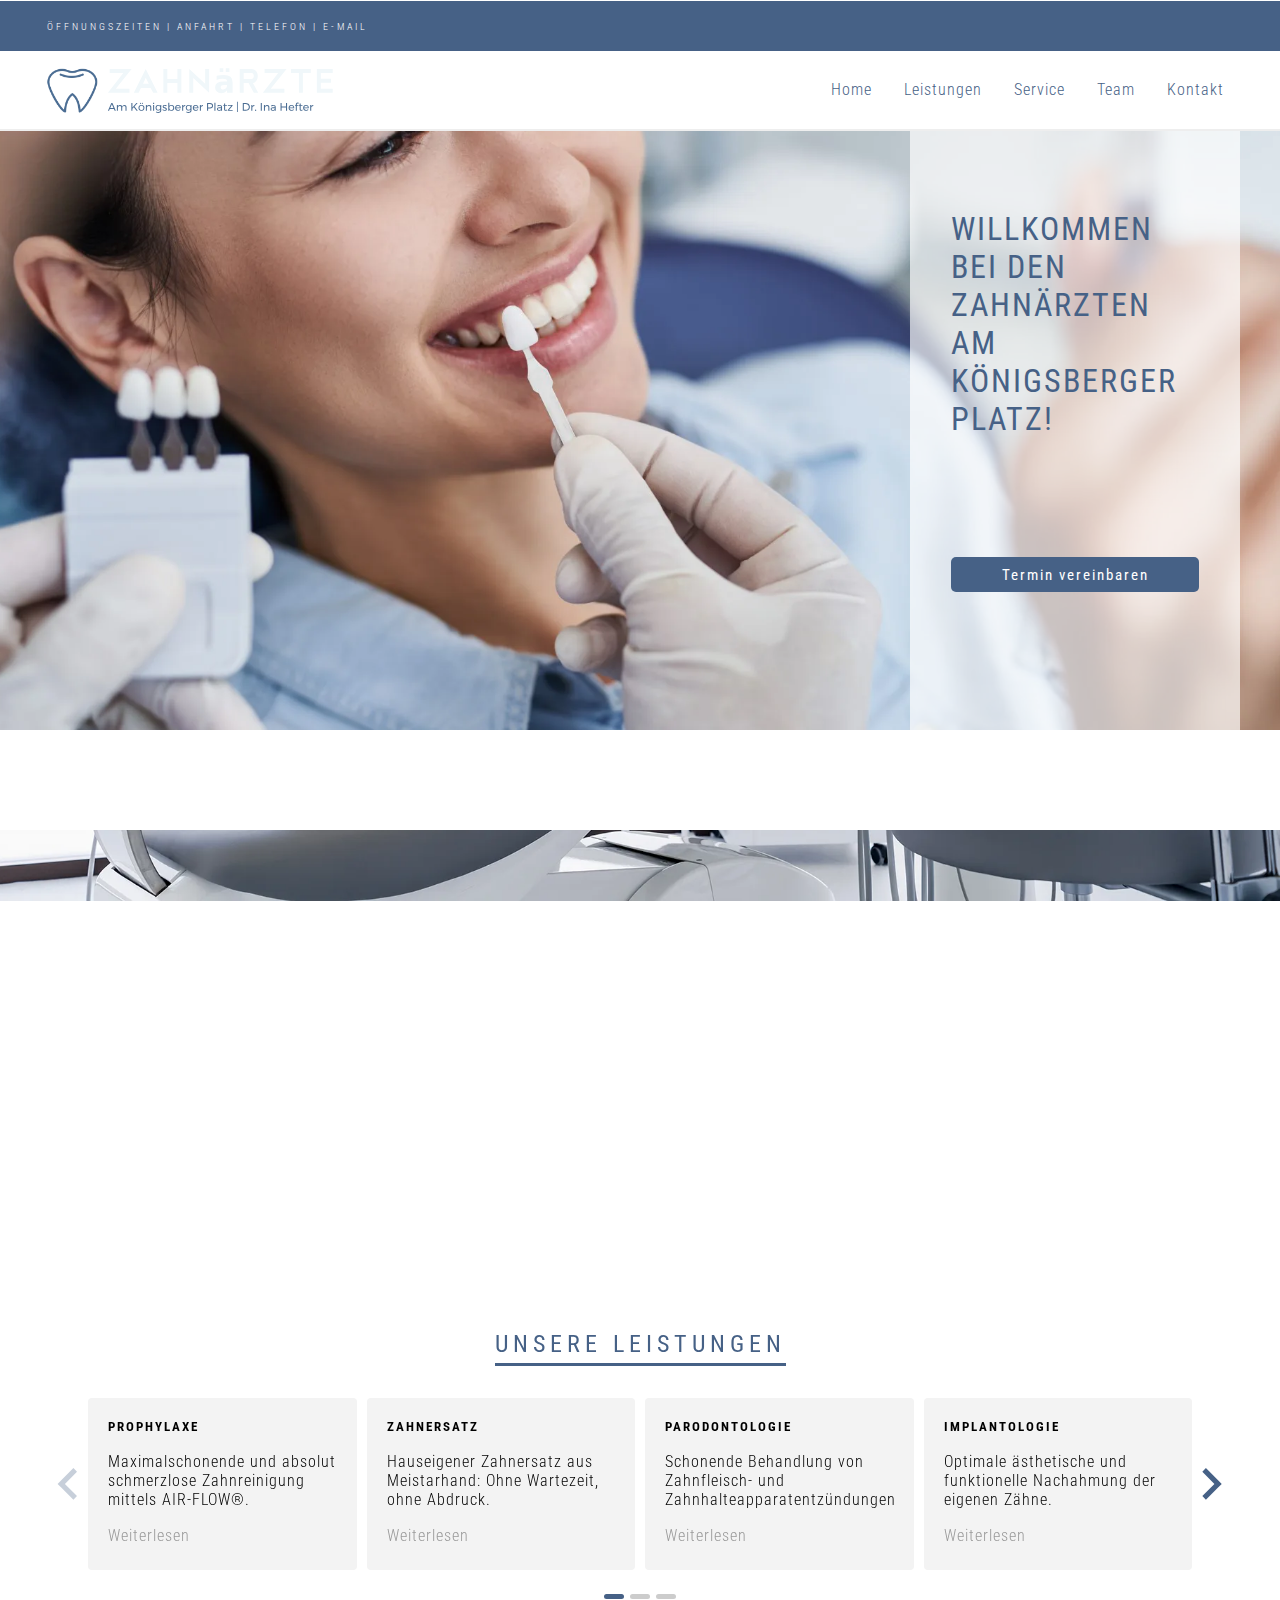
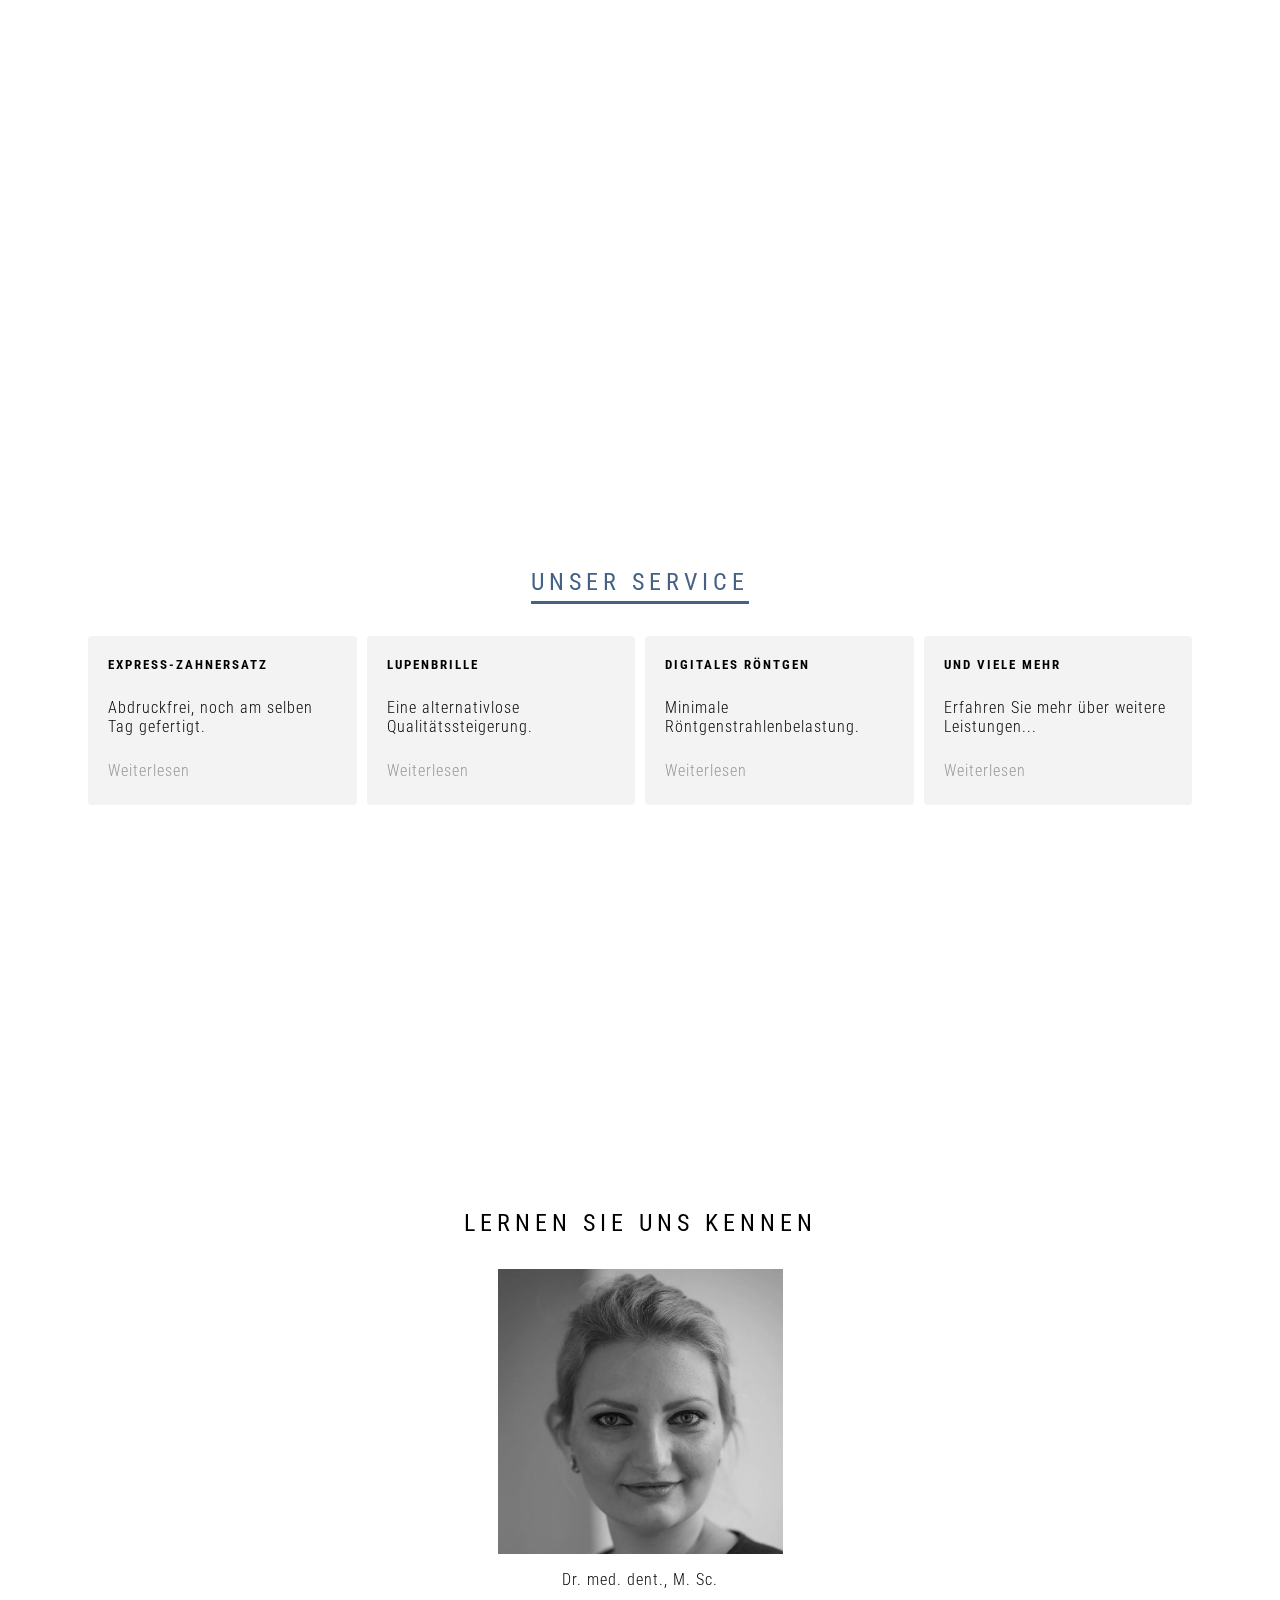
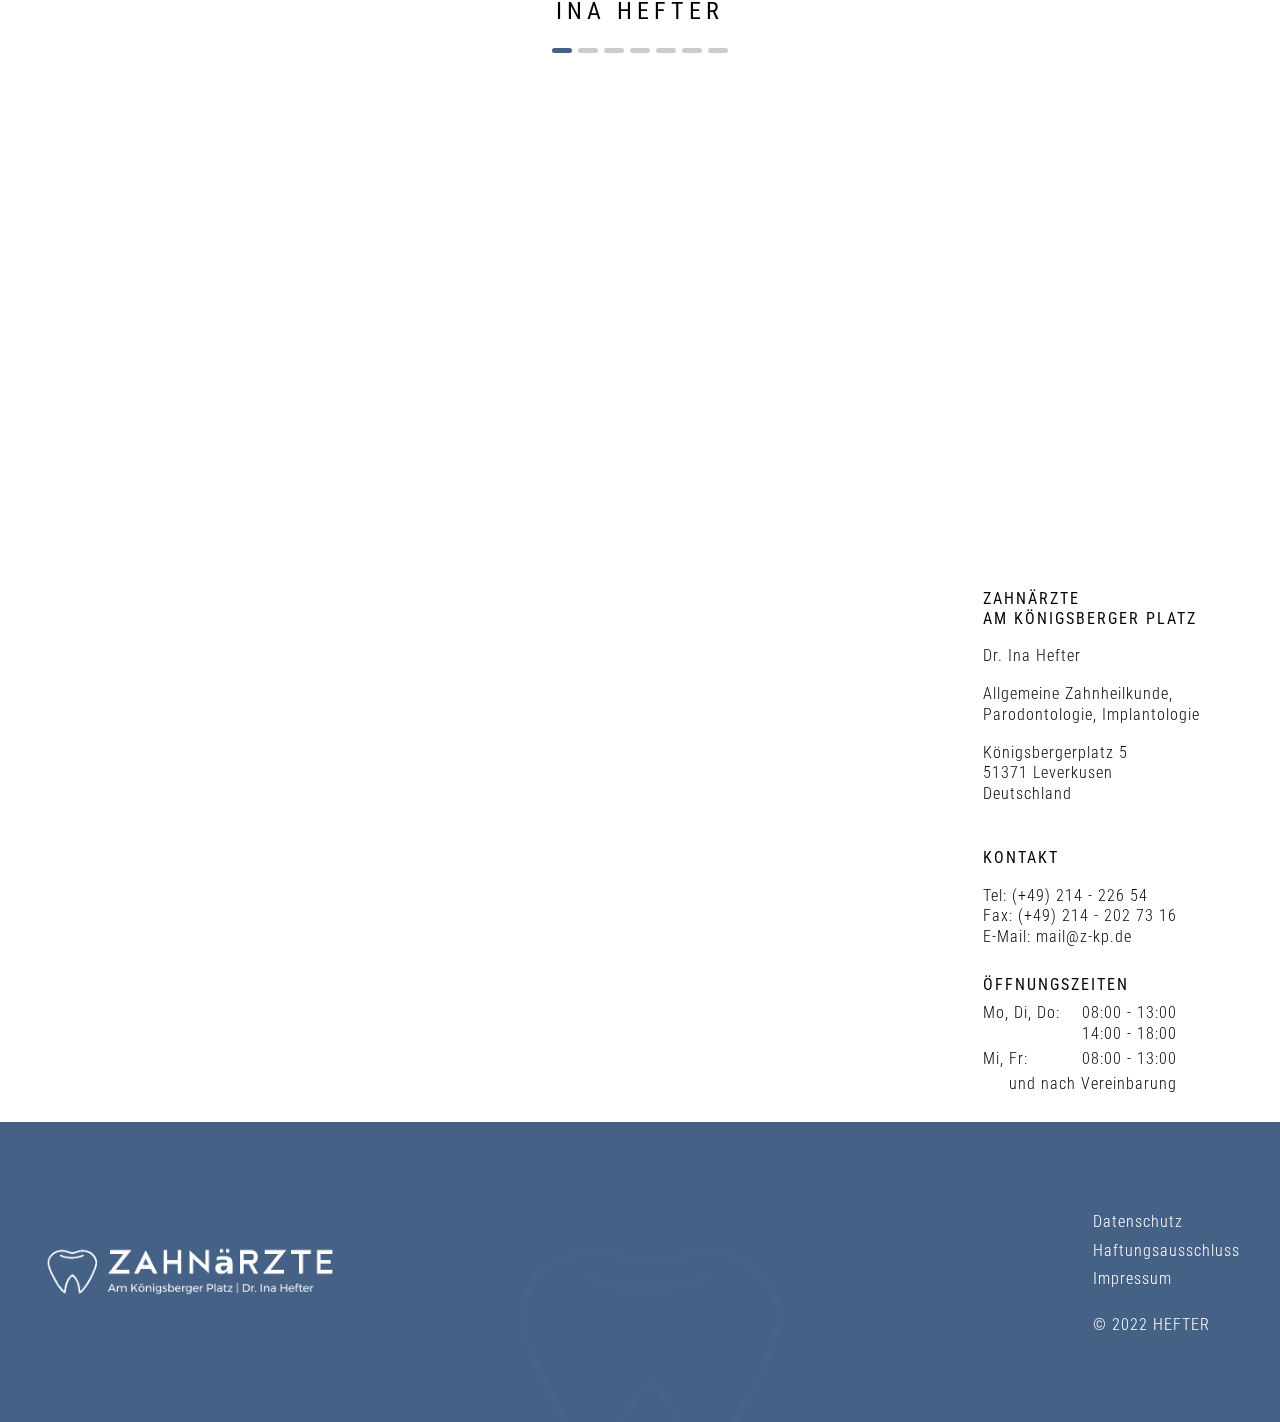
==== commit 52ef7f74: "öffnungszeiten" ====
--- a/index.html
+++ b/index.html
@@ -946,7 +946,7 @@
               <h5 style="font-size: 1rem; margin-bottom: 0.5rem;">Öffnungszeiten</h5>
               <div style="display: flex; justify-content: space-between;">
                 <div>Mo, Di, Do:</div>
-                <div>08:00 - 12:00</div>
+                <div>08:00 - 13:00</div>
               </div>
               <div style="display: flex; justify-content: space-between;margin-bottom: 0.25rem;">
                 <div></div>
@@ -954,7 +954,7 @@
               </div>
               <div style="display: flex; justify-content: space-between;margin-bottom: 0.25rem;">
                 <div>Mi, Fr:</div>
-                <div>08:00 - 12:00</div>
+                <div>08:00 - 13:00</div>
               </div>
               <div style="display: flex; justify-content: space-between;">
                 <div></div>
--- a/index2.css
+++ b/index2.css
@@ -205,7 +205,7 @@
 } */
 .stage {
   background-image: url(images/stage.webp);
-  background-position: 30% -20%;
+  background-position: 30% 20%;
   background-attachment: fixed;
   background-size: cover;
   background-repeat: no-repeat;
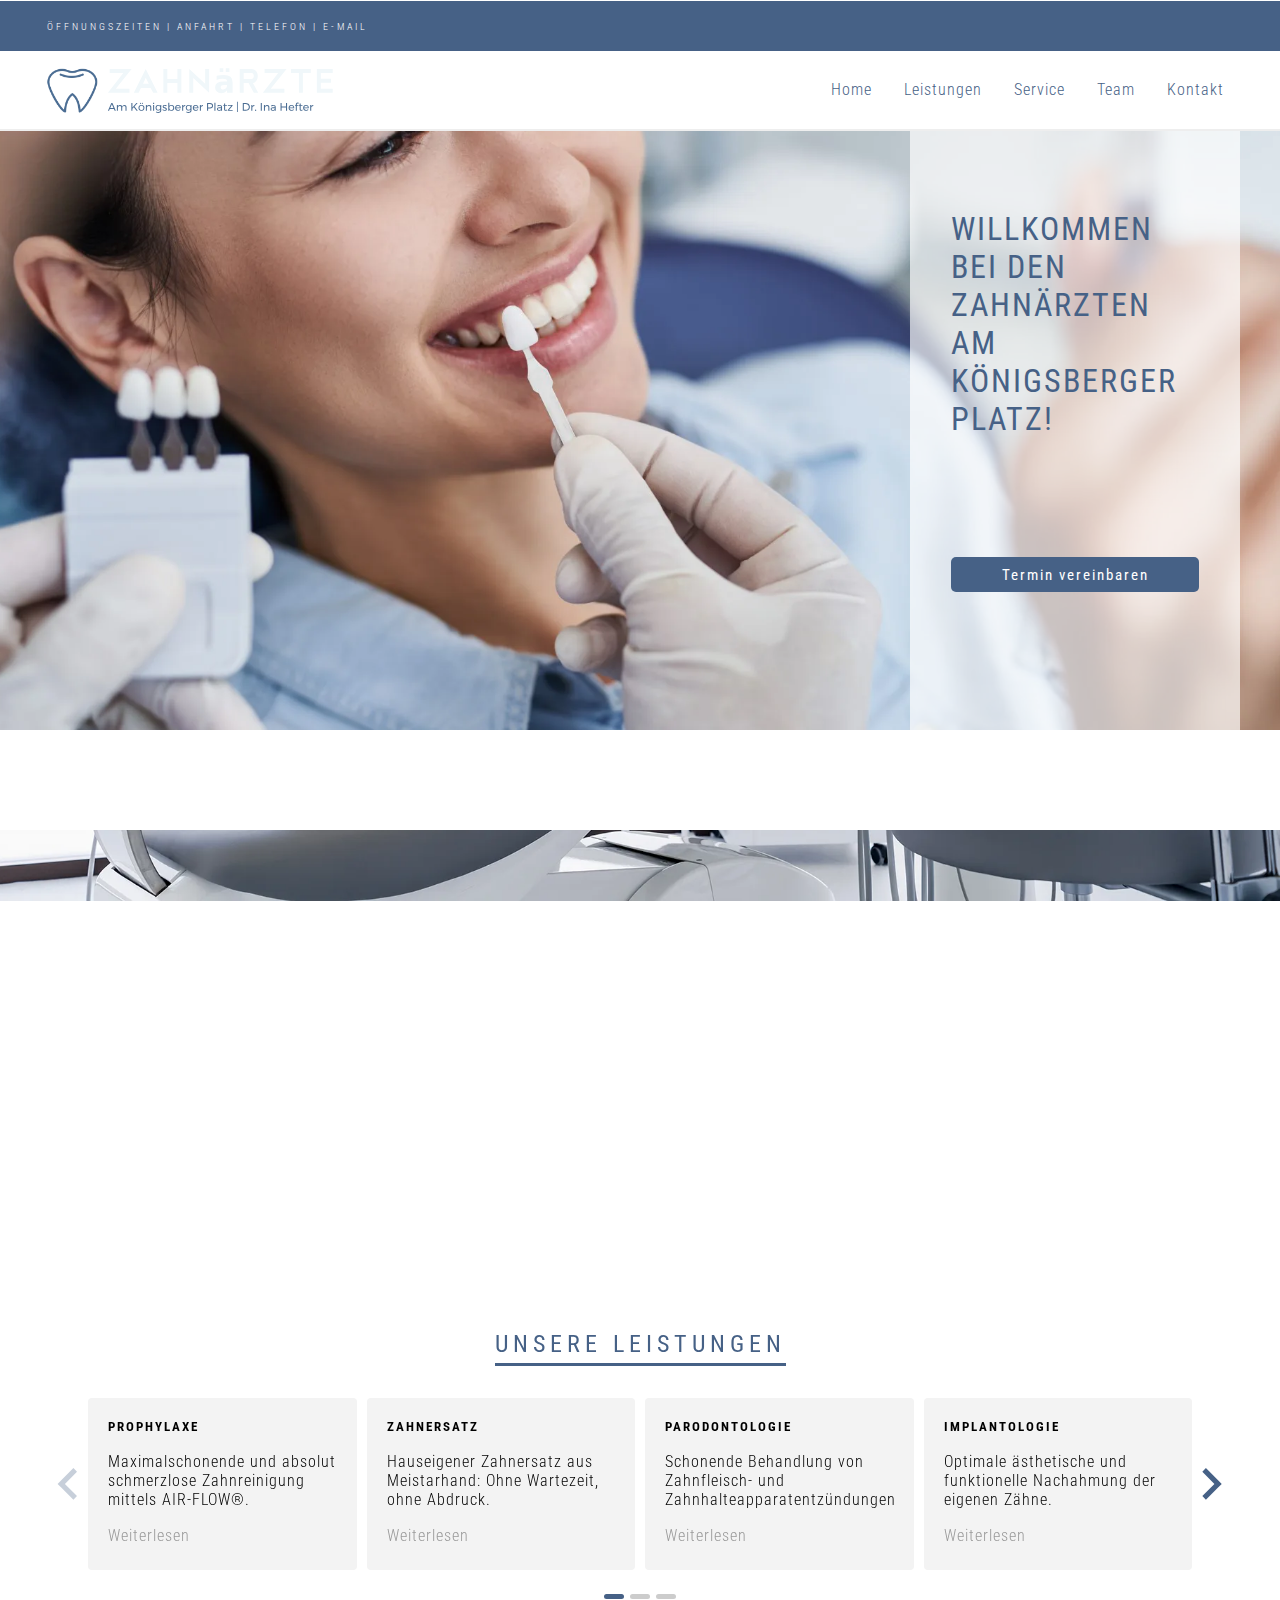
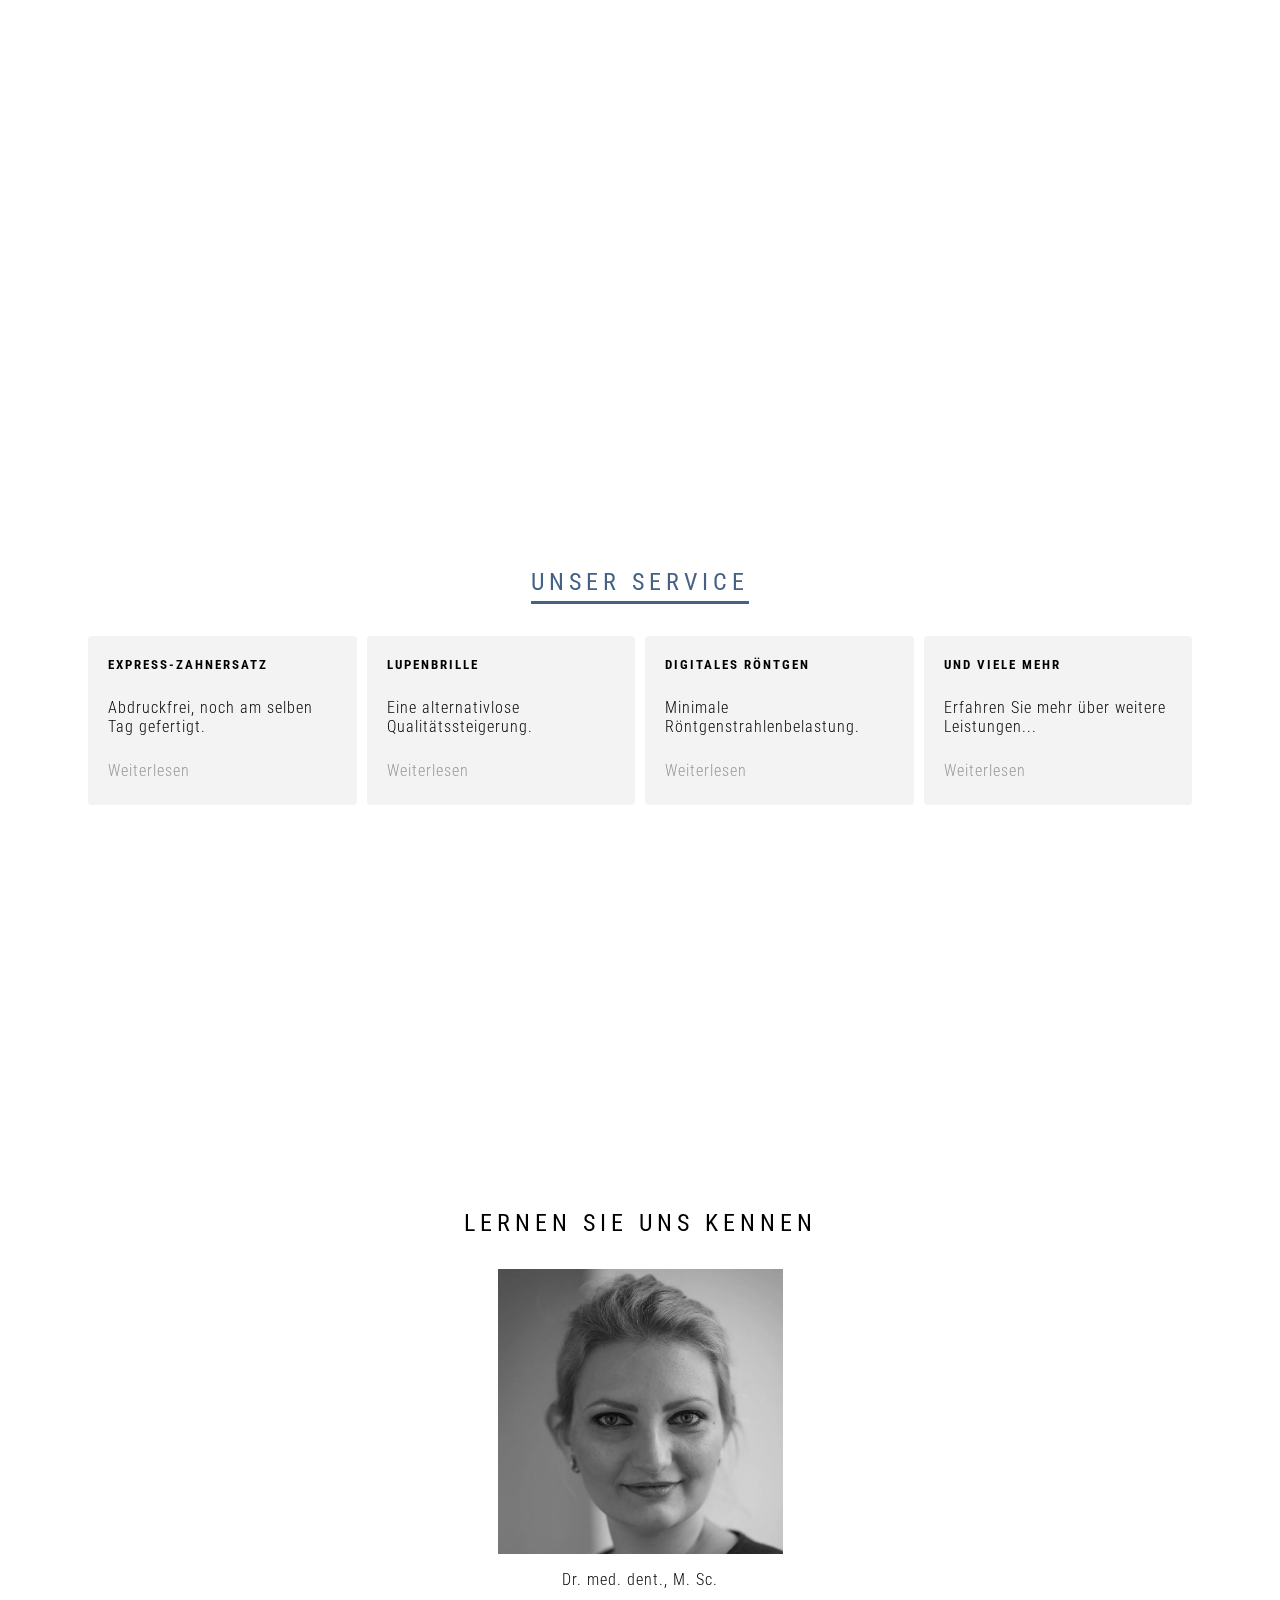
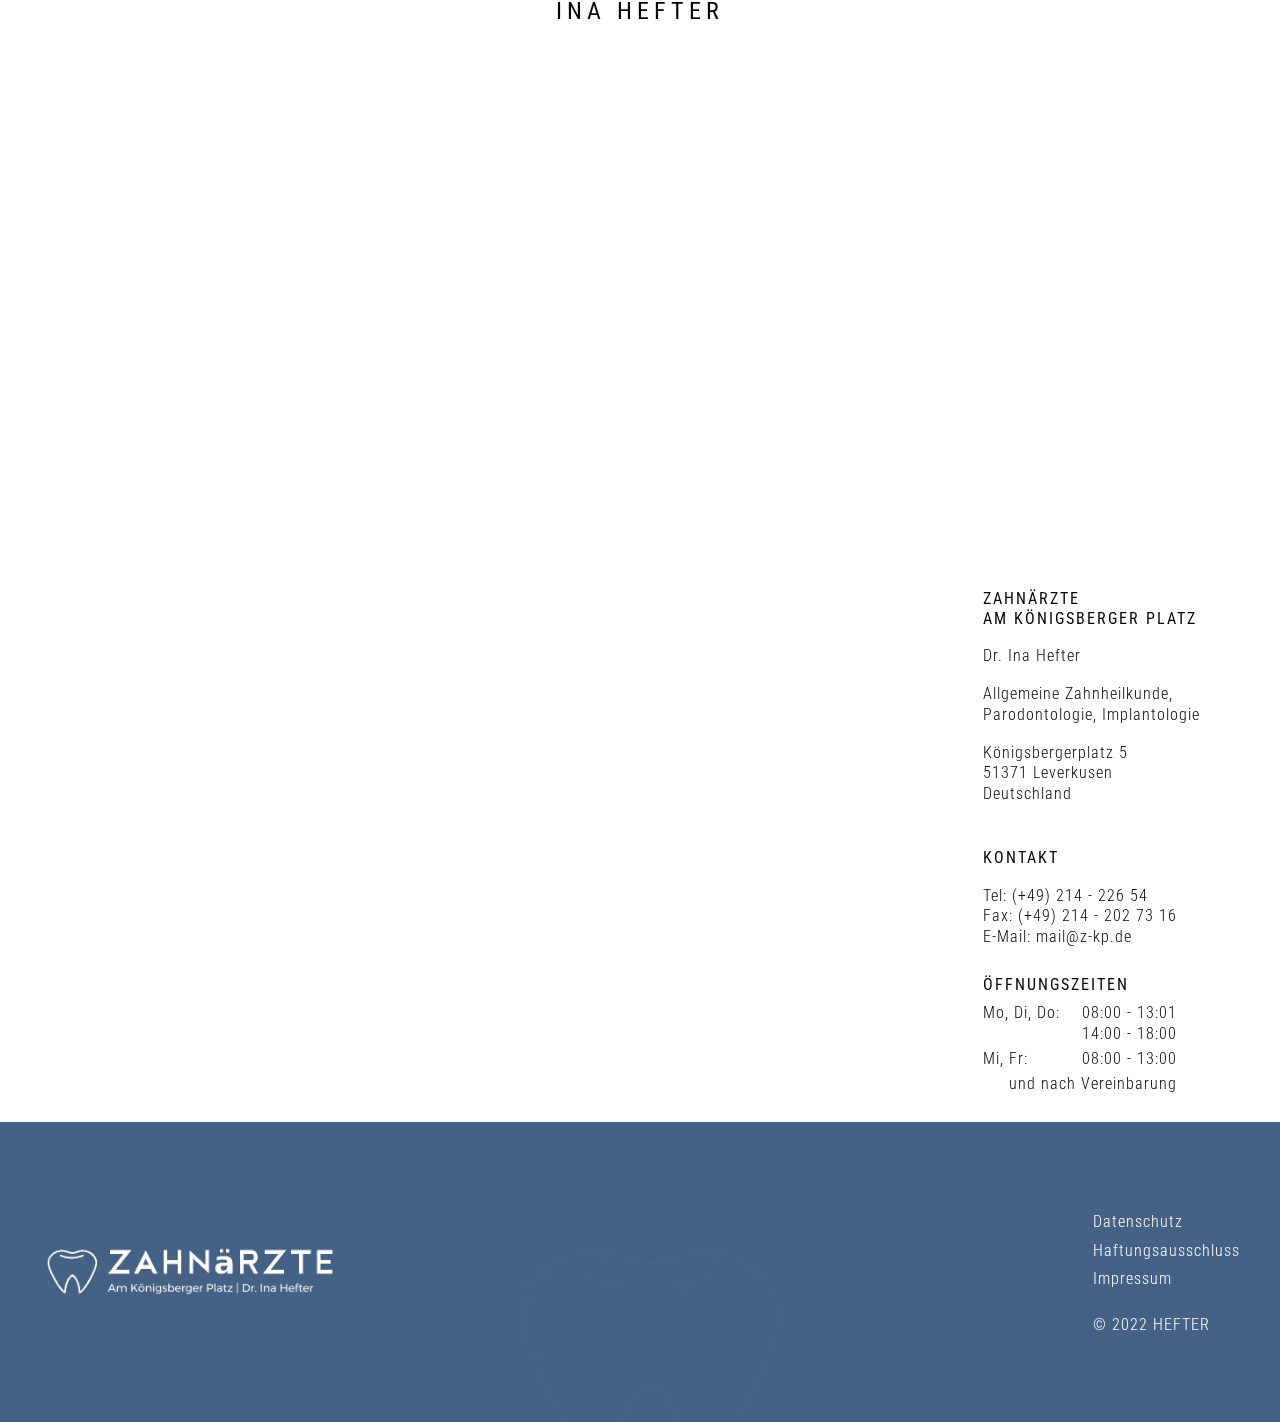
==== commit 724a7fb5: "update" ====
--- a/index.html
+++ b/index.html
@@ -815,7 +815,7 @@
               </div>
             </div>
           </div>
-          <div class="team-member splide__slide">
+          <!-- <div class="team-member splide__slide">
             <div>
               <div class="member" style="
                     background-position: 60% 50%;
@@ -892,7 +892,7 @@
 
               </div>
             </div>
-          </div>
+          </div> -->
         </div>
         <!--END MEMBER-->
       </div>
@@ -946,7 +946,7 @@
               <h5 style="font-size: 1rem; margin-bottom: 0.5rem;">Öffnungszeiten</h5>
               <div style="display: flex; justify-content: space-between;">
                 <div>Mo, Di, Do:</div>
-                <div>08:00 - 13:00</div>
+                <div>08:00 - 13:01</div>
               </div>
               <div style="display: flex; justify-content: space-between;margin-bottom: 0.25rem;">
                 <div></div>
--- a/index2.css
+++ b/index2.css
@@ -212,6 +212,17 @@
   height: max(calc(100vh - 220px), 550px);
   display: flex;
   justify-content: center;
+}
+@supports ( -webkit-touch-callout : none) {
+  .stage {
+  background-attachment:scroll
+  }
+}
+  
+@supports not ( -webkit-touch-callout : none) {
+  .stage {
+  background-attachment: fixed;
+  }
 }
 .stage-content-wrapper {
   max-width: 1200px;
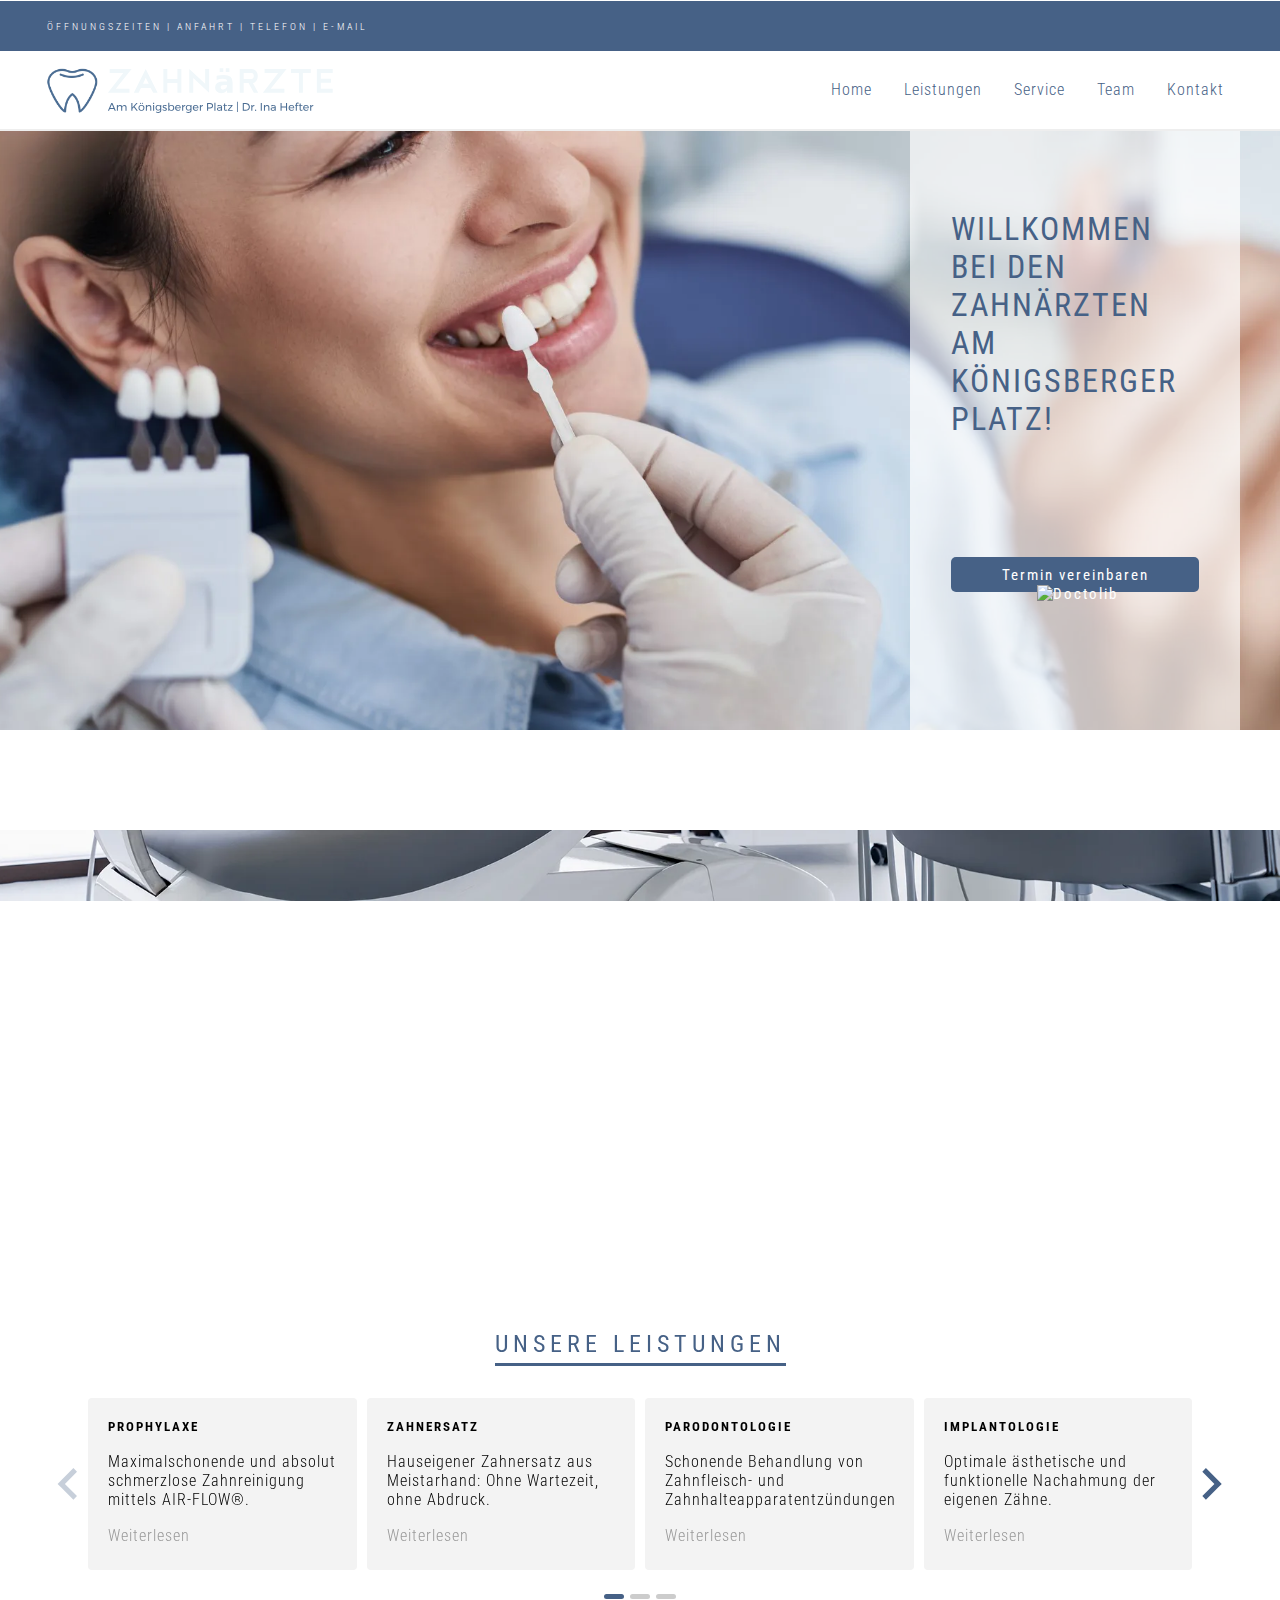
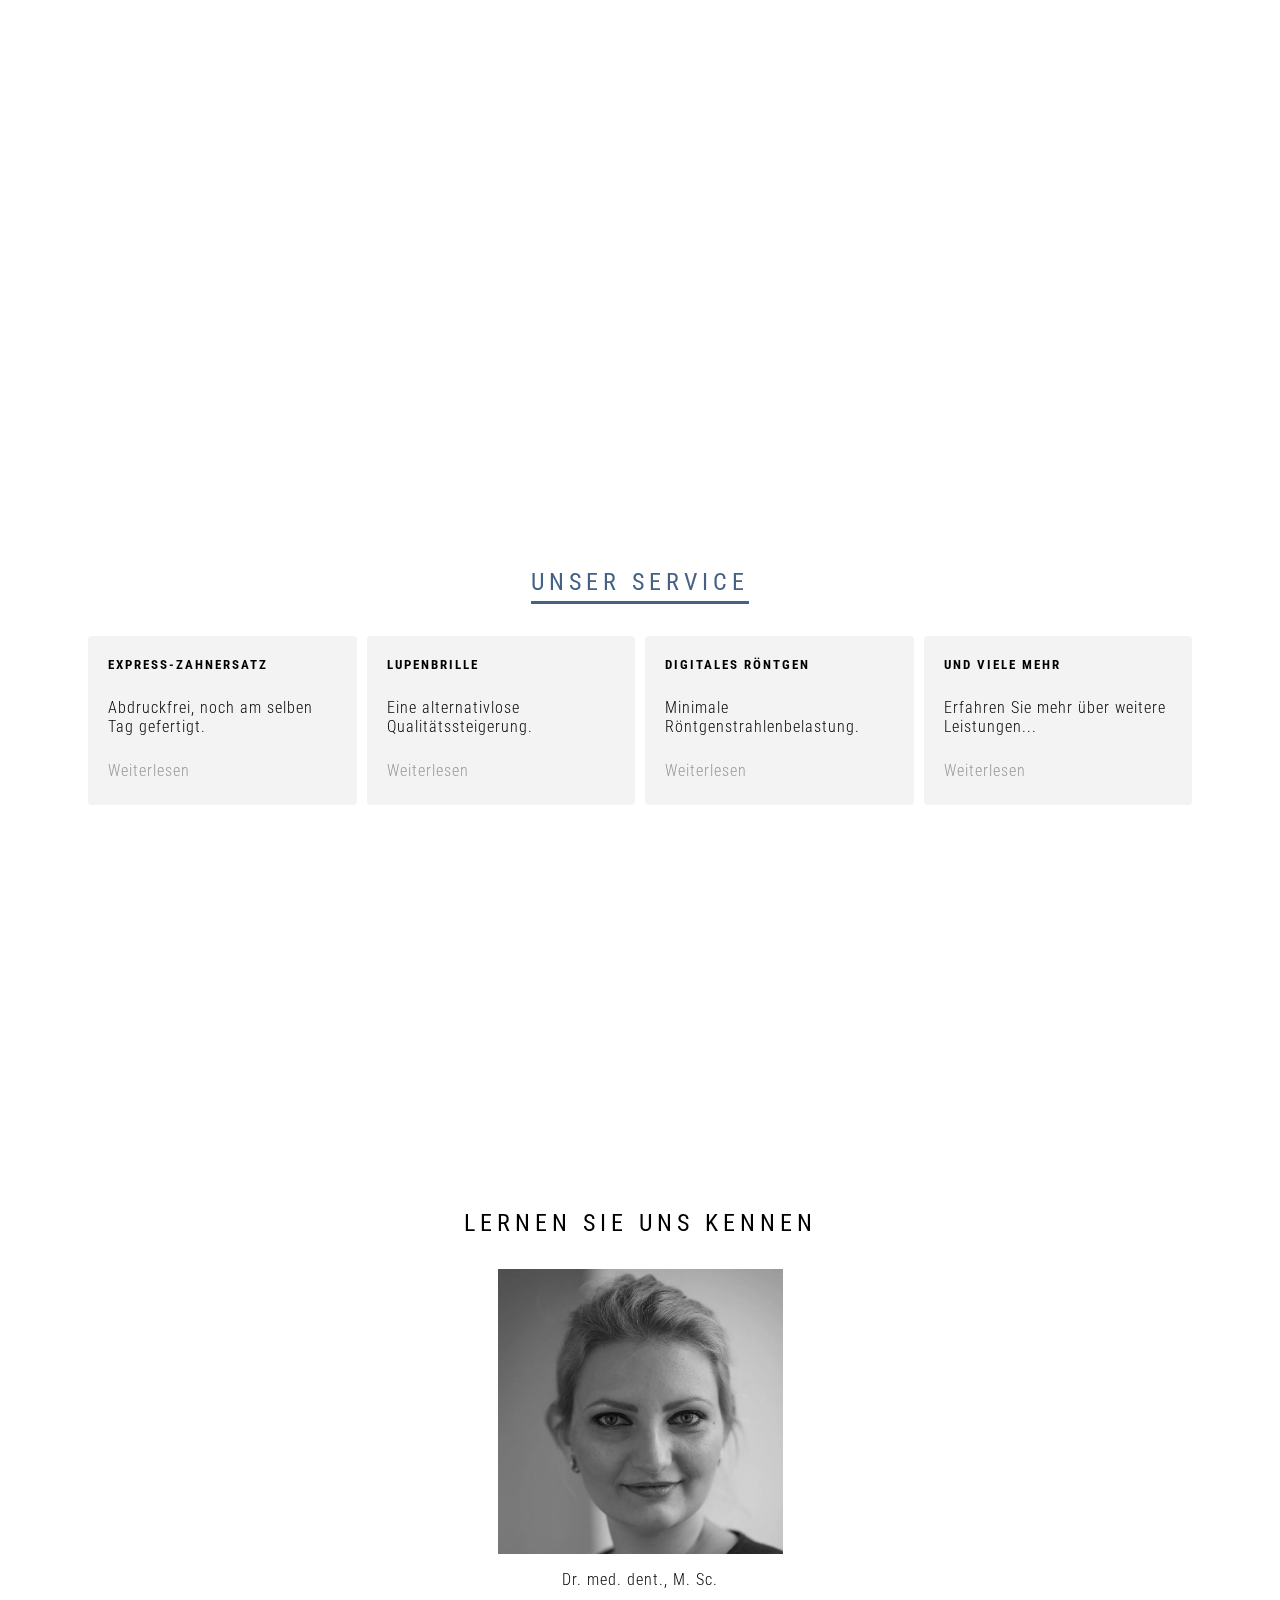
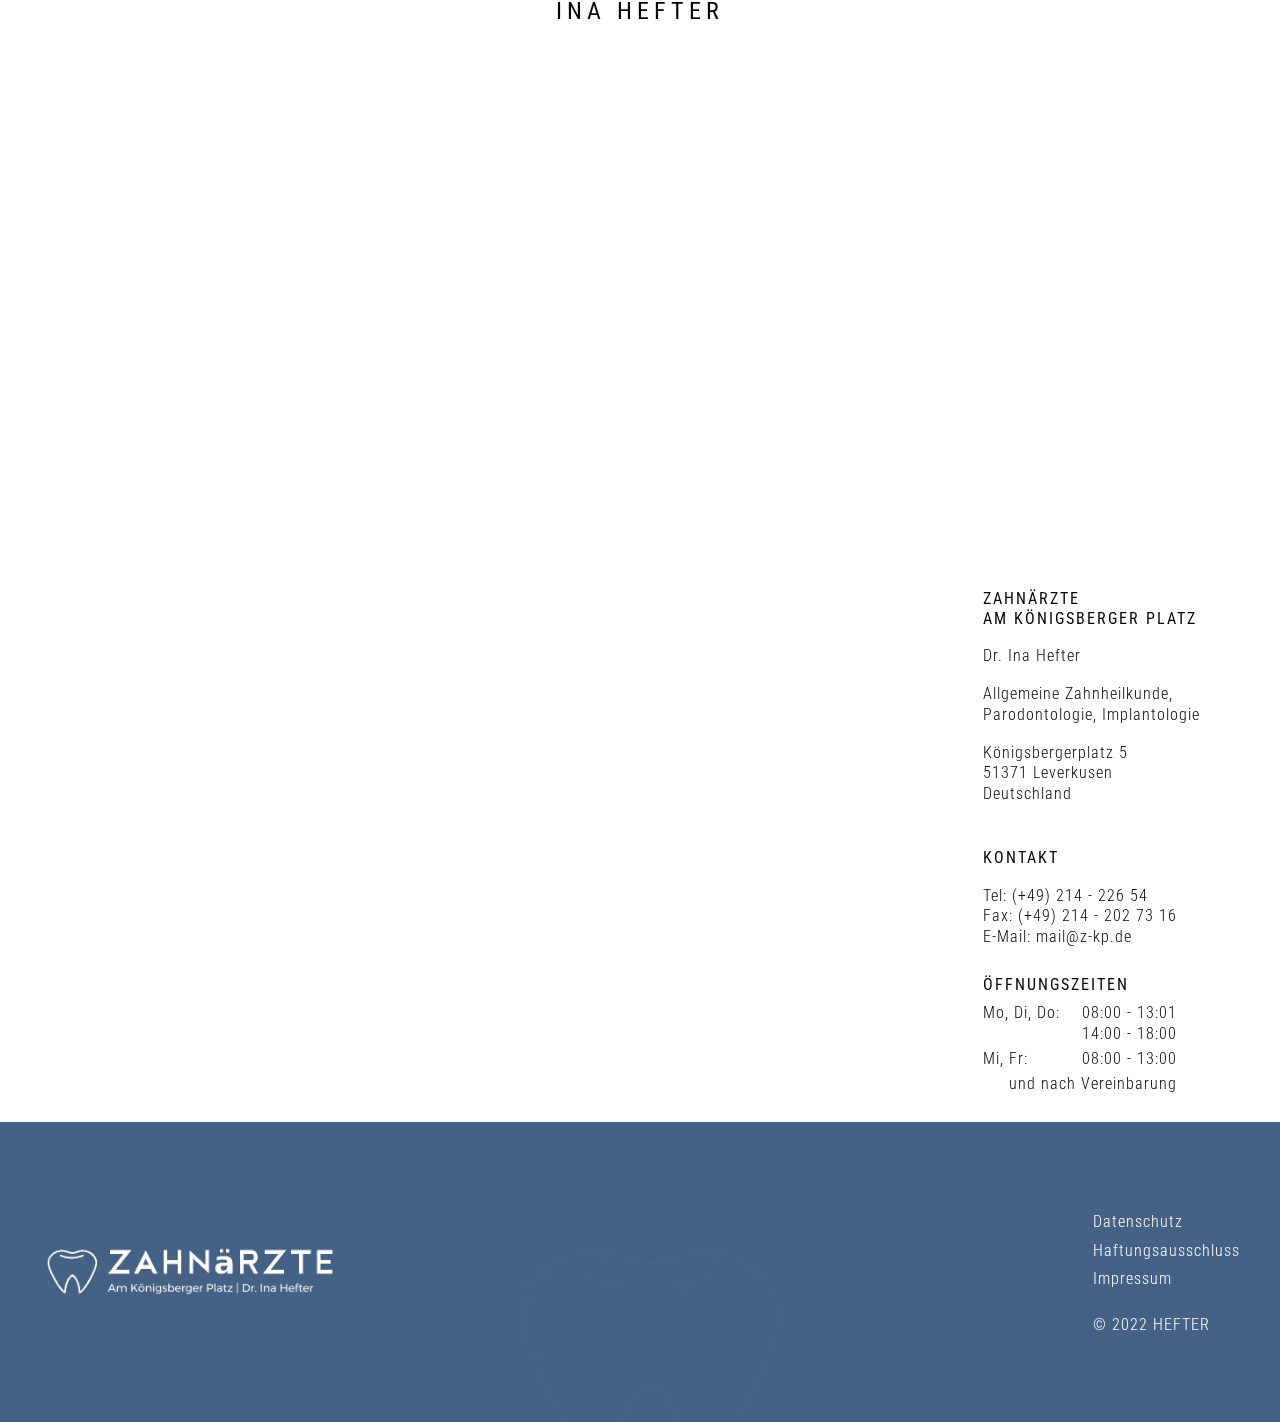
==== commit ac108a2e: "doctolib" ====
--- a/index.html
+++ b/index.html
@@ -16,7 +16,7 @@
   <meta property="og:site_name" content="Zahnärzte am Königsberger Platz">
   <meta name="twitter:image:alt" content="Zahnärzte am Königsberger Platz">
 
-  <title>Zahnärzte am Königsberger Platz | by Yeon</title>
+  <title>Zahnärzte am Königsberger Platz</title>
   <link rel="shortcut icon" href="images/LOGO/logo1.ico">
   <link href="index2.css" rel="stylesheet" type="text/css" />
   <link href="https://fonts.googleapis.com/css?family=Ek+Mukta" rel="stylesheet" />
@@ -517,7 +517,7 @@
         </a>
       </div>
       <div>
-        <a href="#contact">
+        <a href="#contact2">
           <div class="item">Kontakt</div>
         </a>
       </div>
@@ -525,7 +525,10 @@
   </div>
   <div id="topbar" class="collapsed">
     <div class="col-wrapper">
-      <div>
+      <div class="show-mobile">
+        <a href="#contact2">Öffnungszeiten | Anfahrt | Telefon | E-Mail</a>
+      </div>
+      <div class="hide-mobile">
         <a href="#contact">Öffnungszeiten | Anfahrt | Telefon | E-Mail</a>
       </div>
       <div id="socialBar" class="hide-mobile">
@@ -590,8 +593,8 @@
             unsere Patienten gern und ohne Angst zu uns kommen. Langjährige
             Zufriedenheit und ein schönes gesundes Lächeln sind unsere Ziele!
           </p> -->
-          <a target="_blank" class="OTP-link" href="https://zkp-hefter.termin.dampsoft.net/">Termin vereinbaren</a>
-        </div>
+          <a target="_blank" class="OTP-link" href="https://www.doctolib.de/zahnarztpraxis/leverkusen/hefter-ina?utm_campaign=website-button&amp;utm_source=leverkusen/hefter-ina-website-button&amp;utm_medium=referral&amp;utm_content=option-8&amp;utm_term=leverkusen/hefter-ina">Termin vereinbaren<img style ="height:15px;margin-left:5px;vertical-align:middle;width:auto" src="https://www.doctolib.de/external_button/doctolib-white-transparent.png" alt="Doctolib"></a>
+       </div>
       </div>
     </div>
     <div class="section google-rating">
@@ -928,7 +931,7 @@
         <div>
           <div class="cb-container">
             <div>
-              <h5 style="font-size: 1rem;margin-bottom: 0;">Zahnärzte <br>am Königsberger Platz</h5>
+              <h5 id="contact2" style="font-size: 1rem;margin-bottom: 0;">Zahnärzte <br>am Königsberger Platz</h5>
               <p style="font-size: 1rem;">Dr. Ina Hefter</p>
               <p style="padding-top: 1px; ">Allgemeine Zahnheilkunde,<br>
                 Parodontologie, Implantologie</p>
